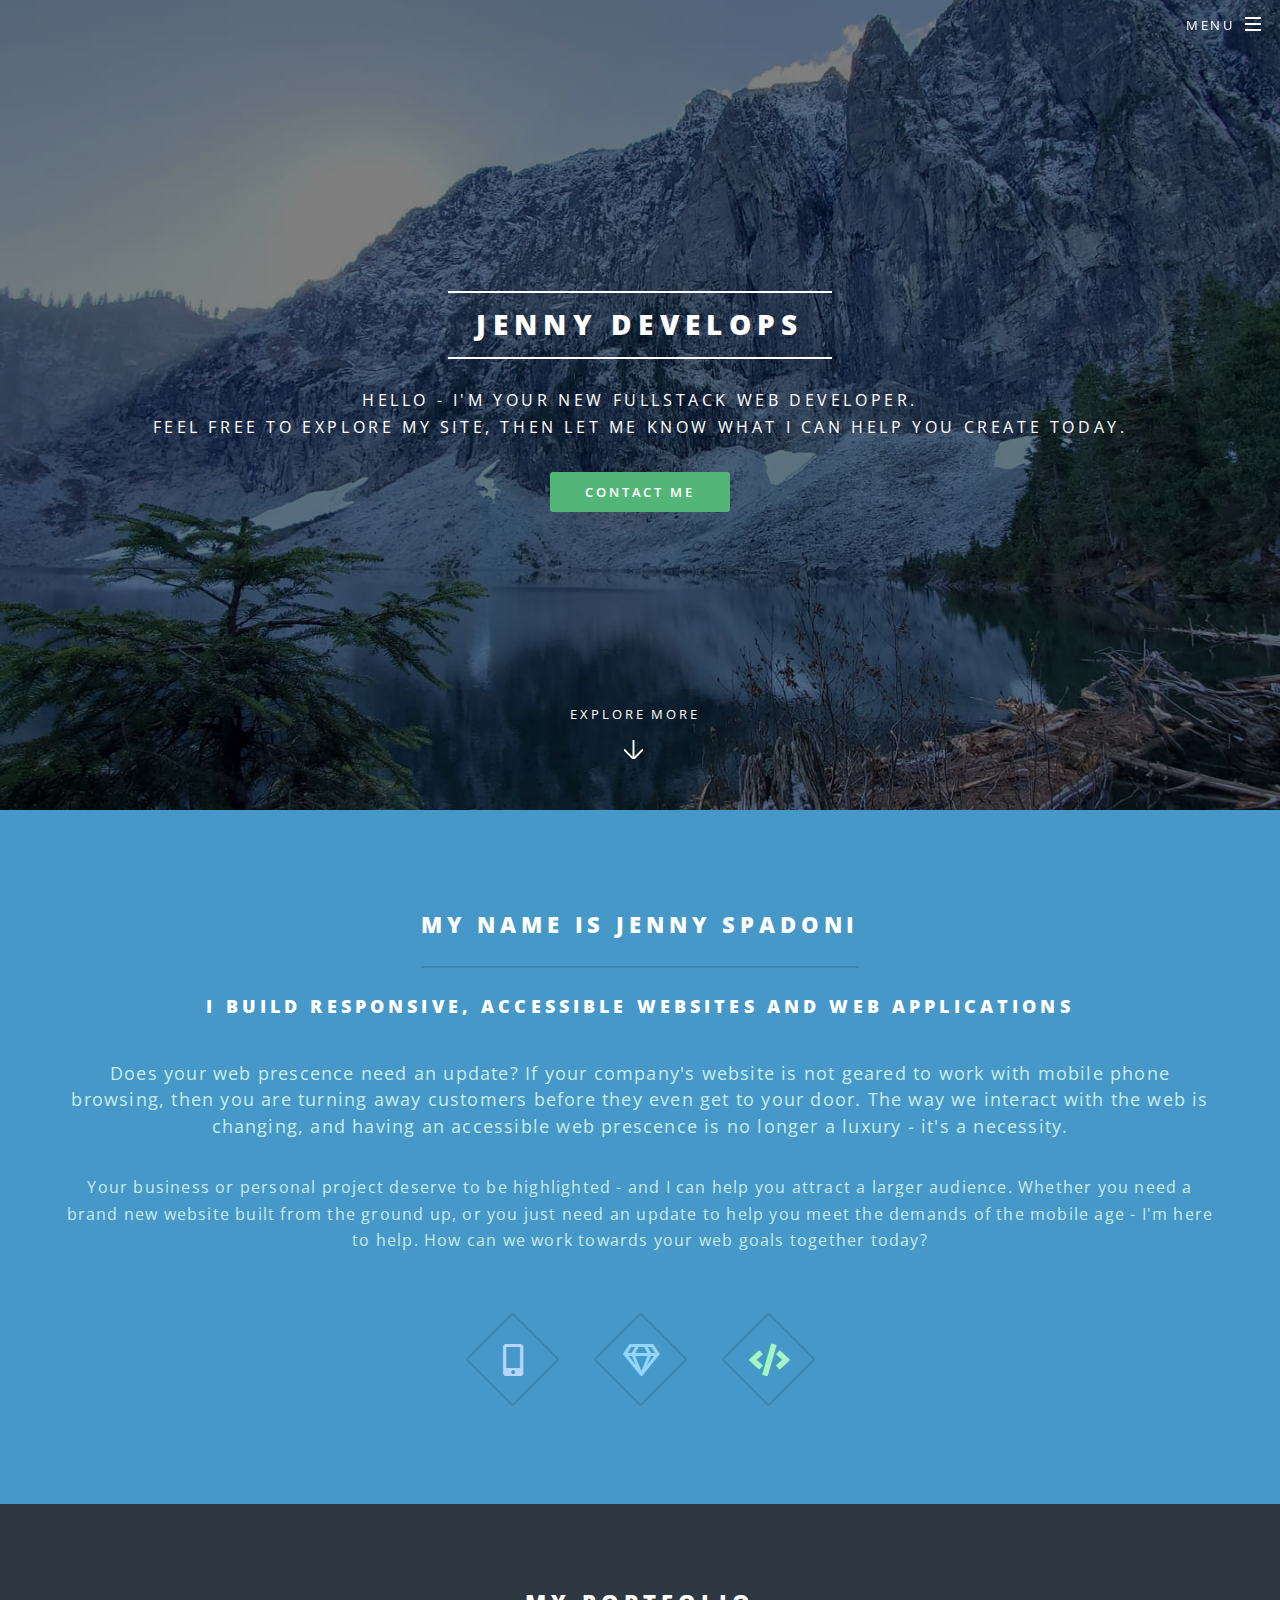
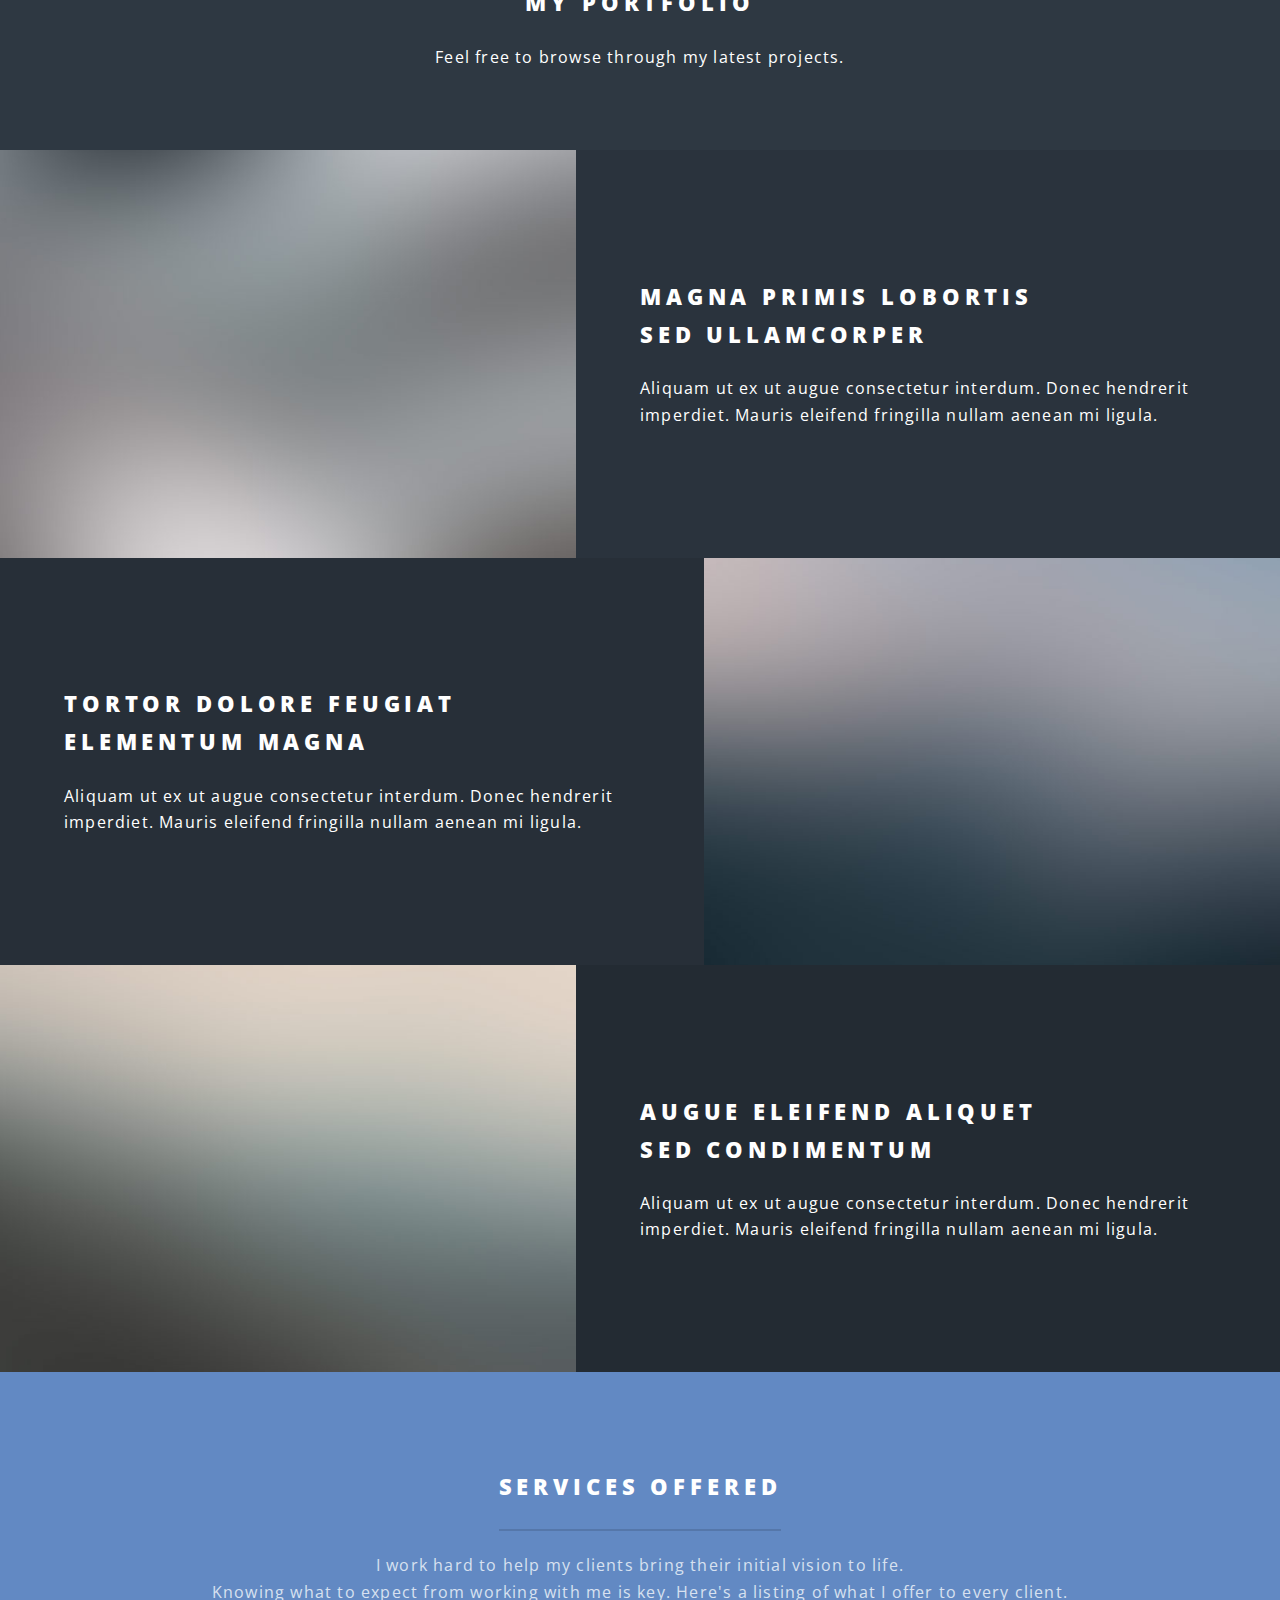
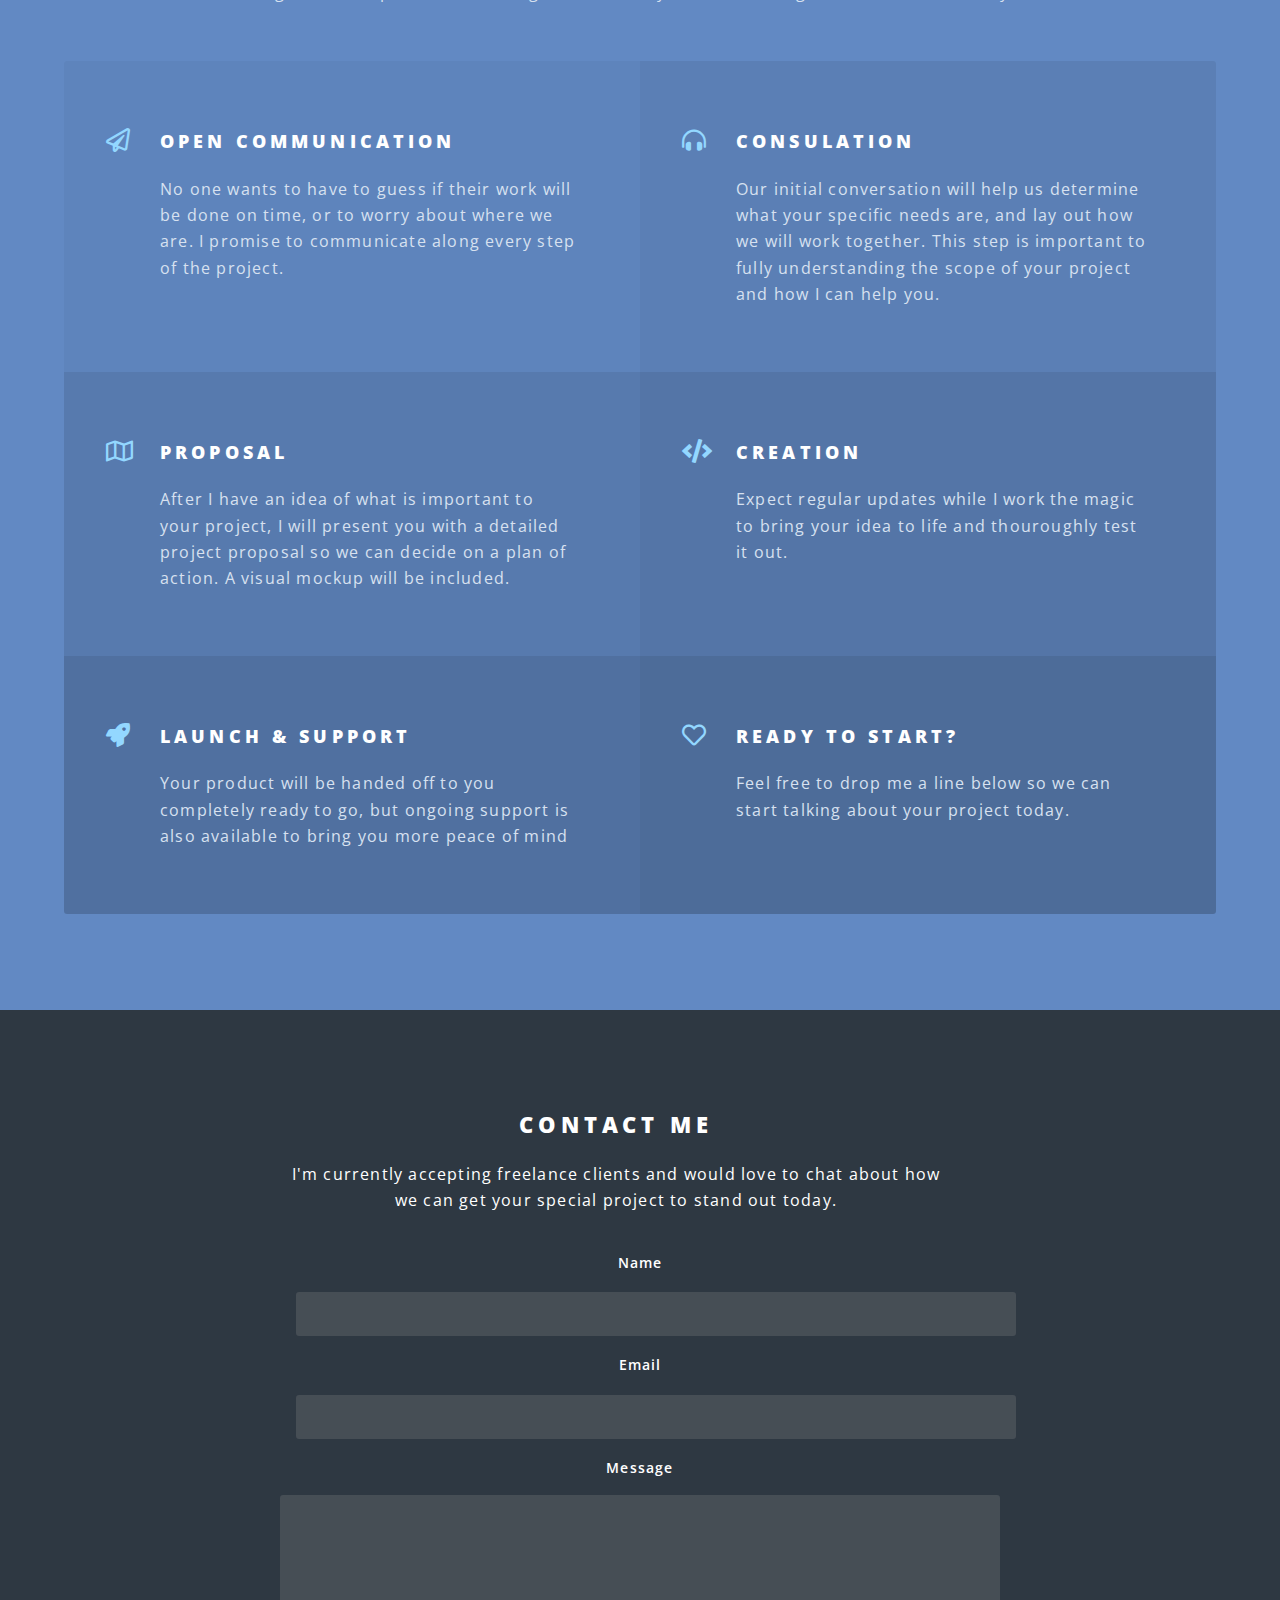
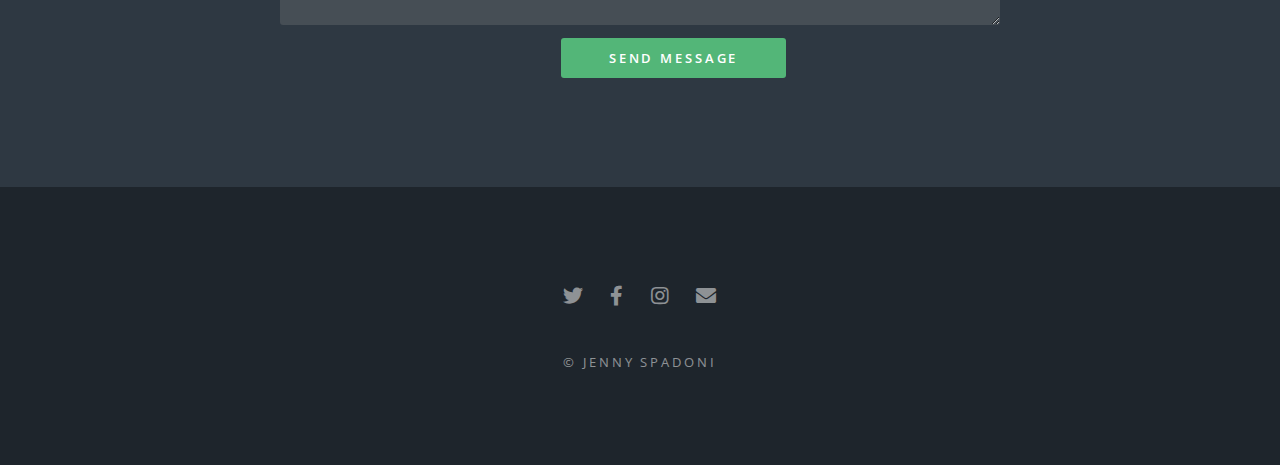
==== index.html @ 0124f5b2 "Initial commit" ====
<!DOCTYPE HTML>
<!--
	Spectral by Pixelarity
	pixelarity.com | hello@pixelarity.com
	License: pixelarity.com/license
-->
<html>
	<head>
		<title>Jenny Develops</title>
		<meta charset="utf-8" />
		<meta name="viewport" content="width=device-width, initial-scale=1, user-scalable=no" />
		<link rel="stylesheet" href="assets/css/main.css" />
		<noscript><link rel="stylesheet" href="assets/css/noscript.css" /></noscript>
	</head>
	<body class="landing is-preload">

		<!-- Page Wrapper -->
			<div id="page-wrapper">

				<!-- Header -->
					<header id="header" class="alt">
						<h1><a href="index.html">Jenny Develops</a></h1>
						<nav id="nav">
							<ul>
								<li class="special">
									<a href="#menu" class="menuToggle"><span>Menu</span></a>
									<div id="menu">
										<ul>
											<li><a href="index.html">Home</a></li>
											<li><a href="generic.html">About me</a></li>
											<!-- <li><a href="elements.html">Elements</a></li>
											<li><a href="#">Sign Up</a></li>
											<li><a href="#">Log In</a></li> -->
										</ul>
									</div>
								</li>
							</ul>
						</nav>
					</header>

				<!-- Banner -->
					<section id="banner">
						<div class="inner">
							<h2>Jenny Develops</h2>
							<p>Hello - I'm your new fullstack web developer.<br> Feel free to explore my site, then let me know what I can help you create today.</p>
							<ul class="actions special">
								<li><a href="#cta" class="button primary">Contact me</a></li>
							</ul>
						</div>
						<a href="#one" class="more scrolly">Explore more</a>
					</section>

				<!-- One -->
					<section id="one" class="wrapper style1 special">
						<div class="inner">
							<header class="major">
								<h2>My name is Jenny Spadoni</h2>
									<h3 class="noBorder">I build responsive, accessible websites and web applications</h3>
								<p>Does your web prescence need an update? If your company's website is not geared to work with mobile phone browsing, then you are turning away customers before they even get to your door. The way we interact with the web is changing, and having an accessible web prescence is no longer a luxury - it's a necessity.</p>
								<p>
									Your business or personal project deserve to be highlighted - and I can help you attract a larger audience. Whether you need a brand new website built from the ground up, or you just need an update to help you meet the demands of the mobile age - I'm here to help. How can we work towards your web goals together today?
								</p>
							</header>
							<ul class="icons major">
								<!-- <li><span class="icon fa-code major style1"><span class="label">Lorem</span></span></li> -->
								<li><span class="icon solid fa-mobile-alt major style2"><span class="label">Dolor</span></span></li>
								<li><span class="icon fa-gem major style1"><span class="label">Ipsum</span></span></li>
								<li><span class="icon solid fa-code major style3"><span class="label">Dolor</span></span></li>
							</ul>
							
						</div>
					</section>

				<!-- Two -->
					<div class="inner portfolio">
						<h2>My portfolio</h2>
						<p>Feel free to browse through my latest projects.</p>
					</div>
					<section id="two" class="wrapper alt style2">
						<section class="spotlight">
							<div class="image"><img src="images/pic01.jpg" alt="" /></div><div class="content">
								<h2>Magna primis lobortis<br />
								sed ullamcorper</h2>
								<p>Aliquam ut ex ut augue consectetur interdum. Donec hendrerit imperdiet. Mauris eleifend fringilla nullam aenean mi ligula.</p>
							</div>
						</section>
						<section class="spotlight">
							<div class="image"><img src="images/pic02.jpg" alt="" /></div><div class="content">
								<h2>Tortor dolore feugiat<br />
								elementum magna</h2>
								<p>Aliquam ut ex ut augue consectetur interdum. Donec hendrerit imperdiet. Mauris eleifend fringilla nullam aenean mi ligula.</p>
							</div>
						</section>
						<section class="spotlight">
							<div class="image"><img src="images/pic03.jpg" alt="" /></div><div class="content">
								<h2>Augue eleifend aliquet<br />
								sed condimentum</h2>
								<p>Aliquam ut ex ut augue consectetur interdum. Donec hendrerit imperdiet. Mauris eleifend fringilla nullam aenean mi ligula.</p>
							</div>
						</section>
					</section>

				<!-- Three -->
					<section id="three" class="wrapper style3 special">
						<div class="inner">
							<header class="major">
								<h2>Services Offered</h2>
								<p>I work hard to help my clients bring their initial vision to life.<br />
								Knowing what to expect from working with me is key. Here's a listing of what I offer to every client.</p>
							</header>
							<ul class="features">
								<li class="icon fa-paper-plane">
									<h3>Open Communication</h3>
									<p>No one wants to have to guess if their work will be done on time, or to worry about where we are. I promise to communicate along every step of the project. </p>
								</li>
								<li class="icon solid fa-headphones-alt">
									<h3>Consulation</h3>
									<p>Our initial conversation will help us determine what your specific needs are, and lay out how we will work together. This step is important to fully understanding the scope of your project and how I can help you.</p>
								</li>
								<li class="icon fa-map">
									<h3>Proposal</h3>
									<p>After I have an idea of what is important to your project, I will present you with a detailed project proposal so we can decide on a plan of action. A visual mockup will be included.</p>
								</li>
								<li class="icon solid fa-code">
									<h3>Creation</h3>
									<p>Expect regular updates while I work the magic to bring your idea to life and thouroughly test it out.</p>
								</li>
								<li class="icon solid fa-rocket">
									<h3>Launch & Support</h3>
									<p>Your product will be handed off to you completely ready to go, but ongoing support is also available to bring you more peace of mind</p>
								</li>
								<li class="icon fa-heart">
									<h3>Ready to start?</h3>
									<p>Feel free to drop me a line below so we can start talking about your project today.</p>
								</li>
							</ul>
						</div>
					</section>

				<!-- CTA -->
					<section id="cta" class="wrapper style4">
						<div class="inner">
							<header>
								<h2>Contact me</h2>
								<p>I'm currently accepting freelance clients and would love to chat about how we can get your special project to stand out today.</p>
							</header>
							<form method="post" action="#" id="formHelp">
								<div class="fields">
									<div class="field">
										<label for="name">Name</label>
										<input type="text" name="name" id="name" />
									</div>
									<div class="field">
										<label for="email">Email</label>
										<input type="email" name="email" id="email" />
									</div>
									<div class="field">
										<label for="message">Message</label>
										<textarea name="message" id="message" rows="4"></textarea>
									</div>
								</div>
								<ul class="actions primary">
									<li><input class="button fit primary" type="submit" value="Send Message" /></li>
								</ul>
							</form>
							<!-- <ul class="actions stacked">
								<li><a href="#" class="button fit primary">Activate</a></li>
								<li><a href="#" class="button fit">Learn More</a></li>
							</ul> -->
						</div>
					</section>

				<!-- Footer -->
					<footer id="footer">
						<ul class="icons">
							<li><a href="#" class="icon brands fa-twitter"><span class="label">Twitter</span></a></li>
							<li><a href="#" class="icon brands fa-facebook-f"><span class="label">Facebook</span></a></li>
							<li><a href="#" class="icon brands fa-instagram"><span class="label">Instagram</span></a></li>
							<!-- <li><a href="#" class="icon brands fa-dribbble"><span class="label">Dribbble</span></a></li> -->
							<li><a href="#" class="icon solid fa-envelope"><span class="label">Email</span></a></li>
						</ul>
						<ul class="copyright">
							<li>&copy; Jenny Spadoni</li>
						</ul>
					</footer>

			</div>

		<!-- Scripts -->
			<script src="assets/js/jquery.min.js"></script>
			<script src="assets/js/jquery.scrollex.min.js"></script>
			<script src="assets/js/jquery.scrolly.min.js"></script>
			<script src="assets/js/browser.min.js"></script>
			<script src="assets/js/breakpoints.min.js"></script>
			<script src="assets/js/util.js"></script>
			<script src="assets/js/main.js"></script>

	</body>
</html>
---- assets/css/main.css ----
@import url(fontawesome-all.min.css);
@import url("https://fonts.googleapis.com/css?family=Open+Sans:400,400italic,600,600italic,800,800italic");

/*
	Spectral by Pixelarity
	pixelarity.com | hello@pixelarity.com
	License: pixelarity.com/license
*/

html, body, div, span, applet, object,
iframe, h1, h2, h3, h4, h5, h6, p, blockquote,
pre, a, abbr, acronym, address, big, cite,
code, del, dfn, em, img, ins, kbd, q, s, samp,
small, strike, strong, sub, sup, tt, var, b,
u, i, center, dl, dt, dd, ol, ul, li, fieldset,
form, label, legend, table, caption, tbody,
tfoot, thead, tr, th, td, article, aside,
canvas, details, embed, figure, figcaption,
footer, header, hgroup, menu, nav, output, ruby,
section, summary, time, mark, audio, video {
	margin: 0;
	padding: 0;
	border: 0;
	font-size: 100%;
	font: inherit;
	vertical-align: baseline;}

article, aside, details, figcaption, figure,
footer, header, hgroup, menu, nav, section {
	display: block;}

body {
	line-height: 1;
}

ol, ul {
	list-style: none;
}

blockquote, q {
	quotes: none;
}

	blockquote:before, blockquote:after, q:before, q:after {
		content: '';
		content: none;
	}

table {
	border-collapse: collapse;
	border-spacing: 0;
}

body {
	-webkit-text-size-adjust: none;
}

mark {
	background-color: transparent;
	color: inherit;
}

input::-moz-focus-inner {
	border: 0;
	padding: 0;
}

input, select, textarea {
	-moz-appearance: none;
	-webkit-appearance: none;
	-ms-appearance: none;
	appearance: none;
}

/* Basic */

	@-ms-viewport {
		width: device-width;
	}

	html {
		box-sizing: border-box;
	}

	*, *:before, *:after {
		box-sizing: inherit;
	}

	body {
		background: #2e3842;
	}

		body.is-preload *, body.is-preload *:before, body.is-preload *:after {
			-moz-animation: none !important;
			-webkit-animation: none !important;
			-ms-animation: none !important;
			animation: none !important;
			-moz-transition: none !important;
			-webkit-transition: none !important;
			-ms-transition: none !important;
			transition: none !important;
		}

	body, input, select, textarea {
		color: #fff;
		font-family: "Open Sans", Helvetica, sans-serif;
		font-size: 15pt;
		font-weight: 400;
		letter-spacing: 0.075em;
		line-height: 1.65em;
	}

		@media screen and (max-width: 1680px) {

			body, input, select, textarea {
				font-size: 13pt;
			}

		}

		@media screen and (max-width: 1280px) {

			body, input, select, textarea {
				font-size: 12pt;
			}

		}

		@media screen and (max-width: 736px) {

			body, input, select, textarea {
				font-size: 11pt;
				letter-spacing: 0.0375em;
			}

		}

	a {
		-moz-transition: color 0.2s ease, border-bottom-color 0.2s ease;
		-webkit-transition: color 0.2s ease, border-bottom-color 0.2s ease;
		-ms-transition: color 0.2s ease, border-bottom-color 0.2s ease;
		transition: color 0.2s ease, border-bottom-color 0.2s ease;
		border-bottom: dotted 1px;
		color: inherit;
		text-decoration: none;
	}

		a:hover {
			border-bottom-color: transparent;
		}

	strong, b {
		color: #fff;
		font-weight: 600;
	}

	em, i {
		font-style: italic;
	}

	p {
		margin: 0 0 2em 0;
	}

	h1, h2, h3, h4, h5, h6 {
		color: #fff;
		font-weight: 800;
		letter-spacing: 0.225em;
		line-height: 1em;
		margin: 0 0 1em 0;
		text-transform: uppercase;
	}

		h1 a, h2 a, h3 a, h4 a, h5 a, h6 a {
			color: inherit;
			text-decoration: none;
		}

	h2 {
		font-size: 1.35em;
		line-height: 1.75em;
	}


		@media screen and (max-width: 736px) {

			h2 {
				font-size: 1.1em;
				line-height: 1.65em;
			}

		}

	h3 {
		font-size: 1.15em;
		line-height: 1.75em;
	}

		@media screen and (max-width: 736px) {

			h3 {
				font-size: 1em;
				line-height: 1.65em;
			}

		}

	h4 {
		font-size: 1em;
		line-height: 1.5em;
	}

	h5 {
		font-size: 0.8em;
		line-height: 1.5em;
	}

	h6 {
		font-size: 0.7em;
		line-height: 1.5em;
	}

	sub {
		font-size: 0.8em;
		position: relative;
		top: 0.5em;
	}

	sup {
		font-size: 0.8em;
		position: relative;
		top: -0.5em;
	}

	hr {
		border: 0;
		border-bottom: solid 2px #fff;
		margin: 3em 0;
	}

		hr.major {
			margin: 4.5em 0;
		}

	blockquote {
		border-left: solid 4px #fff;
		font-style: italic;
		margin: 0 0 2em 0;
		padding: 0.5em 0 0.5em 2em;
	}

	code {
		background: rgba(144, 144, 144, 0.25);
		border-radius: 3px;
		font-family: "Courier New", monospace;
		font-size: 0.9em;
		letter-spacing: 0;
		margin: 0 0.25em;
		padding: 0.25em 0.65em;
	}

	pre {
		-webkit-overflow-scrolling: touch;
		font-family: "Courier New", monospace;
		font-size: 0.9em;
		margin: 0 0 2em 0;
	}

		pre code {
			display: block;
			line-height: 1.75em;
			padding: 1em 1.5em;
			overflow-x: auto;
		}

	.align-left {
		text-align: left;
	}

	.align-center {
		text-align: center;
	}

	.align-right {
		text-align: right;
	}

/* Row */

	.row {
		display: flex;
		flex-wrap: wrap;
		box-sizing: border-box;
		align-items: stretch;
	}

		.row > * {
			box-sizing: border-box;
		}

		.row.gtr-uniform > * > :last-child {
			margin-bottom: 0;
		}

		.row.aln-left {
			justify-content: flex-start;
		}

		.row.aln-center {
			justify-content: center;
		}

		.row.aln-right {
			justify-content: flex-end;
		}

		.row.aln-top {
			align-items: flex-start;
		}

		.row.aln-middle {
			align-items: center;
		}

		.row.aln-bottom {
			align-items: flex-end;
		}

		.row > .imp {
			order: -1;
		}

		.row > .col-1 {
			width: 8.33333%;
		}

		.row > .off-1 {
			margin-left: 8.33333%;
		}

		.row > .col-2 {
			width: 16.66667%;
		}

		.row > .off-2 {
			margin-left: 16.66667%;
		}

		.row > .col-3 {
			width: 25%;
		}

		.row > .off-3 {
			margin-left: 25%;
		}

		.row > .col-4 {
			width: 33.33333%;
		}

		.row > .off-4 {
			margin-left: 33.33333%;
		}

		.row > .col-5 {
			width: 41.66667%;
		}

		.row > .off-5 {
			margin-left: 41.66667%;
		}

		.row > .col-6 {
			width: 50%;
		}

		.row > .off-6 {
			margin-left: 50%;
		}

		.row > .col-7 {
			width: 58.33333%;
		}

		.row > .off-7 {
			margin-left: 58.33333%;
		}

		.row > .col-8 {
			width: 66.66667%;
		}

		.row > .off-8 {
			margin-left: 66.66667%;
		}

		.row > .col-9 {
			width: 75%;
		}

		.row > .off-9 {
			margin-left: 75%;
		}

		.row > .col-10 {
			width: 83.33333%;
		}

		.row > .off-10 {
			margin-left: 83.33333%;
		}

		.row > .col-11 {
			width: 91.66667%;
		}

		.row > .off-11 {
			margin-left: 91.66667%;
		}

		.row > .col-12 {
			width: 100%;
		}

		.row > .off-12 {
			margin-left: 100%;
		}

		.row.gtr-0 {
			margin-top: 0;
			margin-left: 0em;
		}

			.row.gtr-0 > * {
				padding: 0 0 0 0em;
			}

			.row.gtr-0.gtr-uniform {
				margin-top: 0em;
			}

				.row.gtr-0.gtr-uniform > * {
					padding-top: 0em;
				}

		.row.gtr-25 {
			margin-top: 0;
			margin-left: -0.375em;
		}

			.row.gtr-25 > * {
				padding: 0 0 0 0.375em;
			}

			.row.gtr-25.gtr-uniform {
				margin-top: -0.375em;
			}

				.row.gtr-25.gtr-uniform > * {
					padding-top: 0.375em;
				}

		.row.gtr-50 {
			margin-top: 0;
			margin-left: -0.75em;
		}

			.row.gtr-50 > * {
				padding: 0 0 0 0.75em;
			}

			.row.gtr-50.gtr-uniform {
				margin-top: -0.75em;
			}

				.row.gtr-50.gtr-uniform > * {
					padding-top: 0.75em;
				}

		.row {
			margin-top: 0;
			margin-left: -1.5em;
		}

			.row > * {
				padding: 0 0 0 1.5em;
			}

			.row.gtr-uniform {
				margin-top: -1.5em;
			}

				.row.gtr-uniform > * {
					padding-top: 1.5em;
				}

		.row.gtr-150 {
			margin-top: 0;
			margin-left: -2.25em;
		}

			.row.gtr-150 > * {
				padding: 0 0 0 2.25em;
			}

			.row.gtr-150.gtr-uniform {
				margin-top: -2.25em;
			}

				.row.gtr-150.gtr-uniform > * {
					padding-top: 2.25em;
				}

		.row.gtr-200 {
			margin-top: 0;
			margin-left: -3em;
		}

			.row.gtr-200 > * {
				padding: 0 0 0 3em;
			}

			.row.gtr-200.gtr-uniform {
				margin-top: -3em;
			}

				.row.gtr-200.gtr-uniform > * {
					padding-top: 3em;
				}

		@media screen and (max-width: 1680px) {

			.row {
				display: flex;
				flex-wrap: wrap;
				box-sizing: border-box;
				align-items: stretch;
			}

				.row > * {
					box-sizing: border-box;
				}

				.row.gtr-uniform > * > :last-child {
					margin-bottom: 0;
				}

				.row.aln-left {
					justify-content: flex-start;
				}

				.row.aln-center {
					justify-content: center;
				}

				.row.aln-right {
					justify-content: flex-end;
				}

				.row.aln-top {
					align-items: flex-start;
				}

				.row.aln-middle {
					align-items: center;
				}

				.row.aln-bottom {
					align-items: flex-end;
				}

				.row > .imp-xlarge {
					order: -1;
				}

				.row > .col-1-xlarge {
					width: 8.33333%;
				}

				.row > .off-1-xlarge {
					margin-left: 8.33333%;
				}

				.row > .col-2-xlarge {
					width: 16.66667%;
				}

				.row > .off-2-xlarge {
					margin-left: 16.66667%;
				}

				.row > .col-3-xlarge {
					width: 25%;
				}

				.row > .off-3-xlarge {
					margin-left: 25%;
				}

				.row > .col-4-xlarge {
					width: 33.33333%;
				}

				.row > .off-4-xlarge {
					margin-left: 33.33333%;
				}

				.row > .col-5-xlarge {
					width: 41.66667%;
				}

				.row > .off-5-xlarge {
					margin-left: 41.66667%;
				}

				.row > .col-6-xlarge {
					width: 50%;
				}

				.row > .off-6-xlarge {
					margin-left: 50%;
				}

				.row > .col-7-xlarge {
					width: 58.33333%;
				}

				.row > .off-7-xlarge {
					margin-left: 58.33333%;
				}

				.row > .col-8-xlarge {
					width: 66.66667%;
				}

				.row > .off-8-xlarge {
					margin-left: 66.66667%;
				}

				.row > .col-9-xlarge {
					width: 75%;
				}

				.row > .off-9-xlarge {
					margin-left: 75%;
				}

				.row > .col-10-xlarge {
					width: 83.33333%;
				}

				.row > .off-10-xlarge {
					margin-left: 83.33333%;
				}

				.row > .col-11-xlarge {
					width: 91.66667%;
				}

				.row > .off-11-xlarge {
					margin-left: 91.66667%;
				}

				.row > .col-12-xlarge {
					width: 100%;
				}

				.row > .off-12-xlarge {
					margin-left: 100%;
				}

				.row.gtr-0 {
					margin-top: 0;
					margin-left: 0em;
				}

					.row.gtr-0 > * {
						padding: 0 0 0 0em;
					}

					.row.gtr-0.gtr-uniform {
						margin-top: 0em;
					}

						.row.gtr-0.gtr-uniform > * {
							padding-top: 0em;
						}

				.row.gtr-25 {
					margin-top: 0;
					margin-left: -0.375em;
				}

					.row.gtr-25 > * {
						padding: 0 0 0 0.375em;
					}

					.row.gtr-25.gtr-uniform {
						margin-top: -0.375em;
					}

						.row.gtr-25.gtr-uniform > * {
							padding-top: 0.375em;
						}

				.row.gtr-50 {
					margin-top: 0;
					margin-left: -0.75em;
				}

					.row.gtr-50 > * {
						padding: 0 0 0 0.75em;
					}

					.row.gtr-50.gtr-uniform {
						margin-top: -0.75em;
					}

						.row.gtr-50.gtr-uniform > * {
							padding-top: 0.75em;
						}

				.row {
					margin-top: 0;
					margin-left: -1.5em;
				}

					.row > * {
						padding: 0 0 0 1.5em;
					}

					.row.gtr-uniform {
						margin-top: -1.5em;
					}

						.row.gtr-uniform > * {
							padding-top: 1.5em;
						}

				.row.gtr-150 {
					margin-top: 0;
					margin-left: -2.25em;
				}

					.row.gtr-150 > * {
						padding: 0 0 0 2.25em;
					}

					.row.gtr-150.gtr-uniform {
						margin-top: -2.25em;
					}

						.row.gtr-150.gtr-uniform > * {
							padding-top: 2.25em;
						}

				.row.gtr-200 {
					margin-top: 0;
					margin-left: -3em;
				}

					.row.gtr-200 > * {
						padding: 0 0 0 3em;
					}

					.row.gtr-200.gtr-uniform {
						margin-top: -3em;
					}

						.row.gtr-200.gtr-uniform > * {
							padding-top: 3em;
						}

		}

		@media screen and (max-width: 1280px) {

			.row {
				display: flex;
				flex-wrap: wrap;
				box-sizing: border-box;
				align-items: stretch;
			}

				.row > * {
					box-sizing: border-box;
				}

				.row.gtr-uniform > * > :last-child {
					margin-bottom: 0;
				}

				.row.aln-left {
					justify-content: flex-start;
				}

				.row.aln-center {
					justify-content: center;
				}

				.row.aln-right {
					justify-content: flex-end;
				}

				.row.aln-top {
					align-items: flex-start;
				}

				.row.aln-middle {
					align-items: center;
				}

				.row.aln-bottom {
					align-items: flex-end;
				}

				.row > .imp-large {
					order: -1;
				}

				.row > .col-1-large {
					width: 8.33333%;
				}

				.row > .off-1-large {
					margin-left: 8.33333%;
				}

				.row > .col-2-large {
					width: 16.66667%;
				}

				.row > .off-2-large {
					margin-left: 16.66667%;
				}

				.row > .col-3-large {
					width: 25%;
				}

				.row > .off-3-large {
					margin-left: 25%;
				}

				.row > .col-4-large {
					width: 33.33333%;
				}

				.row > .off-4-large {
					margin-left: 33.33333%;
				}

				.row > .col-5-large {
					width: 41.66667%;
				}

				.row > .off-5-large {
					margin-left: 41.66667%;
				}

				.row > .col-6-large {
					width: 50%;
				}

				.row > .off-6-large {
					margin-left: 50%;
				}

				.row > .col-7-large {
					width: 58.33333%;
				}

				.row > .off-7-large {
					margin-left: 58.33333%;
				}

				.row > .col-8-large {
					width: 66.66667%;
				}

				.row > .off-8-large {
					margin-left: 66.66667%;
				}

				.row > .col-9-large {
					width: 75%;
				}

				.row > .off-9-large {
					margin-left: 75%;
				}

				.row > .col-10-large {
					width: 83.33333%;
				}

				.row > .off-10-large {
					margin-left: 83.33333%;
				}

				.row > .col-11-large {
					width: 91.66667%;
				}

				.row > .off-11-large {
					margin-left: 91.66667%;
				}

				.row > .col-12-large {
					width: 100%;
				}

				.row > .off-12-large {
					margin-left: 100%;
				}

				.row.gtr-0 {
					margin-top: 0;
					margin-left: 0em;
				}

					.row.gtr-0 > * {
						padding: 0 0 0 0em;
					}

					.row.gtr-0.gtr-uniform {
						margin-top: 0em;
					}

						.row.gtr-0.gtr-uniform > * {
							padding-top: 0em;
						}

				.row.gtr-25 {
					margin-top: 0;
					margin-left: -0.375em;
				}

					.row.gtr-25 > * {
						padding: 0 0 0 0.375em;
					}

					.row.gtr-25.gtr-uniform {
						margin-top: -0.375em;
					}

						.row.gtr-25.gtr-uniform > * {
							padding-top: 0.375em;
						}

				.row.gtr-50 {
					margin-top: 0;
					margin-left: -0.75em;
				}

					.row.gtr-50 > * {
						padding: 0 0 0 0.75em;
					}

					.row.gtr-50.gtr-uniform {
						margin-top: -0.75em;
					}

						.row.gtr-50.gtr-uniform > * {
							padding-top: 0.75em;
						}

				.row {
					margin-top: 0;
					margin-left: -1.5em;
				}

					.row > * {
						padding: 0 0 0 1.5em;
					}

					.row.gtr-uniform {
						margin-top: -1.5em;
					}

						.row.gtr-uniform > * {
							padding-top: 1.5em;
						}

				.row.gtr-150 {
					margin-top: 0;
					margin-left: -2.25em;
				}

					.row.gtr-150 > * {
						padding: 0 0 0 2.25em;
					}

					.row.gtr-150.gtr-uniform {
						margin-top: -2.25em;
					}

						.row.gtr-150.gtr-uniform > * {
							padding-top: 2.25em;
						}

				.row.gtr-200 {
					margin-top: 0;
					margin-left: -3em;
				}

					.row.gtr-200 > * {
						padding: 0 0 0 3em;
					}

					.row.gtr-200.gtr-uniform {
						margin-top: -3em;
					}

						.row.gtr-200.gtr-uniform > * {
							padding-top: 3em;
						}

		}

		@media screen and (max-width: 980px) {

			.row {
				display: flex;
				flex-wrap: wrap;
				box-sizing: border-box;
				align-items: stretch;
			}

				.row > * {
					box-sizing: border-box;
				}

				.row.gtr-uniform > * > :last-child {
					margin-bottom: 0;
				}

				.row.aln-left {
					justify-content: flex-start;
				}

				.row.aln-center {
					justify-content: center;
				}

				.row.aln-right {
					justify-content: flex-end;
				}

				.row.aln-top {
					align-items: flex-start;
				}

				.row.aln-middle {
					align-items: center;
				}

				.row.aln-bottom {
					align-items: flex-end;
				}

				.row > .imp-medium {
					order: -1;
				}

				.row > .col-1-medium {
					width: 8.33333%;
				}

				.row > .off-1-medium {
					margin-left: 8.33333%;
				}

				.row > .col-2-medium {
					width: 16.66667%;
				}

				.row > .off-2-medium {
					margin-left: 16.66667%;
				}

				.row > .col-3-medium {
					width: 25%;
				}

				.row > .off-3-medium {
					margin-left: 25%;
				}

				.row > .col-4-medium {
					width: 33.33333%;
				}

				.row > .off-4-medium {
					margin-left: 33.33333%;
				}

				.row > .col-5-medium {
					width: 41.66667%;
				}

				.row > .off-5-medium {
					margin-left: 41.66667%;
				}

				.row > .col-6-medium {
					width: 50%;
				}

				.row > .off-6-medium {
					margin-left: 50%;
				}

				.row > .col-7-medium {
					width: 58.33333%;
				}

				.row > .off-7-medium {
					margin-left: 58.33333%;
				}

				.row > .col-8-medium {
					width: 66.66667%;
				}

				.row > .off-8-medium {
					margin-left: 66.66667%;
				}

				.row > .col-9-medium {
					width: 75%;
				}

				.row > .off-9-medium {
					margin-left: 75%;
				}

				.row > .col-10-medium {
					width: 83.33333%;
				}

				.row > .off-10-medium {
					margin-left: 83.33333%;
				}

				.row > .col-11-medium {
					width: 91.66667%;
				}

				.row > .off-11-medium {
					margin-left: 91.66667%;
				}

				.row > .col-12-medium {
					width: 100%;
				}

				.row > .off-12-medium {
					margin-left: 100%;
				}

				.row.gtr-0 {
					margin-top: 0;
					margin-left: 0em;
				}

					.row.gtr-0 > * {
						padding: 0 0 0 0em;
					}

					.row.gtr-0.gtr-uniform {
						margin-top: 0em;
					}

						.row.gtr-0.gtr-uniform > * {
							padding-top: 0em;
						}

				.row.gtr-25 {
					margin-top: 0;
					margin-left: -0.375em;
				}

					.row.gtr-25 > * {
						padding: 0 0 0 0.375em;
					}

					.row.gtr-25.gtr-uniform {
						margin-top: -0.375em;
					}

						.row.gtr-25.gtr-uniform > * {
							padding-top: 0.375em;
						}

				.row.gtr-50 {
					margin-top: 0;
					margin-left: -0.75em;
				}

					.row.gtr-50 > * {
						padding: 0 0 0 0.75em;
					}

					.row.gtr-50.gtr-uniform {
						margin-top: -0.75em;
					}

						.row.gtr-50.gtr-uniform > * {
							padding-top: 0.75em;
						}

				.row {
					margin-top: 0;
					margin-left: -1.5em;
				}

					.row > * {
						padding: 0 0 0 1.5em;
					}

					.row.gtr-uniform {
						margin-top: -1.5em;
					}

						.row.gtr-uniform > * {
							padding-top: 1.5em;
						}

				.row.gtr-150 {
					margin-top: 0;
					margin-left: -2.25em;
				}

					.row.gtr-150 > * {
						padding: 0 0 0 2.25em;
					}

					.row.gtr-150.gtr-uniform {
						margin-top: -2.25em;
					}

						.row.gtr-150.gtr-uniform > * {
							padding-top: 2.25em;
						}

				.row.gtr-200 {
					margin-top: 0;
					margin-left: -3em;
				}

					.row.gtr-200 > * {
						padding: 0 0 0 3em;
					}

					.row.gtr-200.gtr-uniform {
						margin-top: -3em;
					}

						.row.gtr-200.gtr-uniform > * {
							padding-top: 3em;
						}

		}

		@media screen and (max-width: 736px) {

			.row {
				display: flex;
				flex-wrap: wrap;
				box-sizing: border-box;
				align-items: stretch;
			}

				.row > * {
					box-sizing: border-box;
				}

				.row.gtr-uniform > * > :last-child {
					margin-bottom: 0;
				}

				.row.aln-left {
					justify-content: flex-start;
				}

				.row.aln-center {
					justify-content: center;
				}

				.row.aln-right {
					justify-content: flex-end;
				}

				.row.aln-top {
					align-items: flex-start;
				}

				.row.aln-middle {
					align-items: center;
				}

				.row.aln-bottom {
					align-items: flex-end;
				}

				.row > .imp-small {
					order: -1;
				}

				.row > .col-1-small {
					width: 8.33333%;
				}

				.row > .off-1-small {
					margin-left: 8.33333%;
				}

				.row > .col-2-small {
					width: 16.66667%;
				}

				.row > .off-2-small {
					margin-left: 16.66667%;
				}

				.row > .col-3-small {
					width: 25%;
				}

				.row > .off-3-small {
					margin-left: 25%;
				}

				.row > .col-4-small {
					width: 33.33333%;
				}

				.row > .off-4-small {
					margin-left: 33.33333%;
				}

				.row > .col-5-small {
					width: 41.66667%;
				}

				.row > .off-5-small {
					margin-left: 41.66667%;
				}

				.row > .col-6-small {
					width: 50%;
				}

				.row > .off-6-small {
					margin-left: 50%;
				}

				.row > .col-7-small {
					width: 58.33333%;
				}

				.row > .off-7-small {
					margin-left: 58.33333%;
				}

				.row > .col-8-small {
					width: 66.66667%;
				}

				.row > .off-8-small {
					margin-left: 66.66667%;
				}

				.row > .col-9-small {
					width: 75%;
				}

				.row > .off-9-small {
					margin-left: 75%;
				}

				.row > .col-10-small {
					width: 83.33333%;
				}

				.row > .off-10-small {
					margin-left: 83.33333%;
				}

				.row > .col-11-small {
					width: 91.66667%;
				}

				.row > .off-11-small {
					margin-left: 91.66667%;
				}

				.row > .col-12-small {
					width: 100%;
				}

				.row > .off-12-small {
					margin-left: 100%;
				}

				.row.gtr-0 {
					margin-top: 0;
					margin-left: 0em;
				}

					.row.gtr-0 > * {
						padding: 0 0 0 0em;
					}

					.row.gtr-0.gtr-uniform {
						margin-top: 0em;
					}

						.row.gtr-0.gtr-uniform > * {
							padding-top: 0em;
						}

				.row.gtr-25 {
					margin-top: 0;
					margin-left: -0.375em;
				}

					.row.gtr-25 > * {
						padding: 0 0 0 0.375em;
					}

					.row.gtr-25.gtr-uniform {
						margin-top: -0.375em;
					}

						.row.gtr-25.gtr-uniform > * {
							padding-top: 0.375em;
						}

				.row.gtr-50 {
					margin-top: 0;
					margin-left: -0.75em;
				}

					.row.gtr-50 > * {
						padding: 0 0 0 0.75em;
					}

					.row.gtr-50.gtr-uniform {
						margin-top: -0.75em;
					}

						.row.gtr-50.gtr-uniform > * {
							padding-top: 0.75em;
						}

				.row {
					margin-top: 0;
					margin-left: -1.5em;
				}

					.row > * {
						padding: 0 0 0 1.5em;
					}

					.row.gtr-uniform {
						margin-top: -1.5em;
					}

						.row.gtr-uniform > * {
							padding-top: 1.5em;
						}

				.row.gtr-150 {
					margin-top: 0;
					margin-left: -2.25em;
				}

					.row.gtr-150 > * {
						padding: 0 0 0 2.25em;
					}

					.row.gtr-150.gtr-uniform {
						margin-top: -2.25em;
					}

						.row.gtr-150.gtr-uniform > * {
							padding-top: 2.25em;
						}

				.row.gtr-200 {
					margin-top: 0;
					margin-left: -3em;
				}

					.row.gtr-200 > * {
						padding: 0 0 0 3em;
					}

					.row.gtr-200.gtr-uniform {
						margin-top: -3em;
					}

						.row.gtr-200.gtr-uniform > * {
							padding-top: 3em;
						}

		}

		@media screen and (max-width: 480px) {

			.row {
				display: flex;
				flex-wrap: wrap;
				box-sizing: border-box;
				align-items: stretch;
			}

				.row > * {
					box-sizing: border-box;
				}

				.row.gtr-uniform > * > :last-child {
					margin-bottom: 0;
				}

				.row.aln-left {
					justify-content: flex-start;
				}

				.row.aln-center {
					justify-content: center;
				}

				.row.aln-right {
					justify-content: flex-end;
				}

				.row.aln-top {
					align-items: flex-start;
				}

				.row.aln-middle {
					align-items: center;
				}

				.row.aln-bottom {
					align-items: flex-end;
				}

				.row > .imp-xsmall {
					order: -1;
				}

				.row > .col-1-xsmall {
					width: 8.33333%;
				}

				.row > .off-1-xsmall {
					margin-left: 8.33333%;
				}

				.row > .col-2-xsmall {
					width: 16.66667%;
				}

				.row > .off-2-xsmall {
					margin-left: 16.66667%;
				}

				.row > .col-3-xsmall {
					width: 25%;
				}

				.row > .off-3-xsmall {
					margin-left: 25%;
				}

				.row > .col-4-xsmall {
					width: 33.33333%;
				}

				.row > .off-4-xsmall {
					margin-left: 33.33333%;
				}

				.row > .col-5-xsmall {
					width: 41.66667%;
				}

				.row > .off-5-xsmall {
					margin-left: 41.66667%;
				}

				.row > .col-6-xsmall {
					width: 50%;
				}

				.row > .off-6-xsmall {
					margin-left: 50%;
				}

				.row > .col-7-xsmall {
					width: 58.33333%;
				}

				.row > .off-7-xsmall {
					margin-left: 58.33333%;
				}

				.row > .col-8-xsmall {
					width: 66.66667%;
				}

				.row > .off-8-xsmall {
					margin-left: 66.66667%;
				}

				.row > .col-9-xsmall {
					width: 75%;
				}

				.row > .off-9-xsmall {
					margin-left: 75%;
				}

				.row > .col-10-xsmall {
					width: 83.33333%;
				}

				.row > .off-10-xsmall {
					margin-left: 83.33333%;
				}

				.row > .col-11-xsmall {
					width: 91.66667%;
				}

				.row > .off-11-xsmall {
					margin-left: 91.66667%;
				}

				.row > .col-12-xsmall {
					width: 100%;
				}

				.row > .off-12-xsmall {
					margin-left: 100%;
				}

				.row.gtr-0 {
					margin-top: 0;
					margin-left: 0em;
				}

					.row.gtr-0 > * {
						padding: 0 0 0 0em;
					}

					.row.gtr-0.gtr-uniform {
						margin-top: 0em;
					}

						.row.gtr-0.gtr-uniform > * {
							padding-top: 0em;
						}

				.row.gtr-25 {
					margin-top: 0;
					margin-left: -0.375em;
				}

					.row.gtr-25 > * {
						padding: 0 0 0 0.375em;
					}

					.row.gtr-25.gtr-uniform {
						margin-top: -0.375em;
					}

						.row.gtr-25.gtr-uniform > * {
							padding-top: 0.375em;
						}

				.row.gtr-50 {
					margin-top: 0;
					margin-left: -0.75em;
				}

					.row.gtr-50 > * {
						padding: 0 0 0 0.75em;
					}

					.row.gtr-50.gtr-uniform {
						margin-top: -0.75em;
					}

						.row.gtr-50.gtr-uniform > * {
							padding-top: 0.75em;
						}

				.row {
					margin-top: 0;
					margin-left: -1.5em;
				}

					.row > * {
						padding: 0 0 0 1.5em;
					}

					.row.gtr-uniform {
						margin-top: -1.5em;
					}

						.row.gtr-uniform > * {
							padding-top: 1.5em;
						}

				.row.gtr-150 {
					margin-top: 0;
					margin-left: -2.25em;
				}

					.row.gtr-150 > * {
						padding: 0 0 0 2.25em;
					}

					.row.gtr-150.gtr-uniform {
						margin-top: -2.25em;
					}

						.row.gtr-150.gtr-uniform > * {
							padding-top: 2.25em;
						}

				.row.gtr-200 {
					margin-top: 0;
					margin-left: -3em;
				}

					.row.gtr-200 > * {
						padding: 0 0 0 3em;
					}

					.row.gtr-200.gtr-uniform {
						margin-top: -3em;
					}

						.row.gtr-200.gtr-uniform > * {
							padding-top: 3em;
						}

		}

/* Section/Article */

	section.special, article.special {
		text-align: center;
	}

	header p {
		color: rgba(255, 255, 255, 0.5);
		position: relative;
		top: -0.25em;
	}

	header h3 + p {
		font-size: 1.1em;
	}

	header h4 + p,
	header h5 + p,
	header h6 + p {
		font-size: 0.9em;
	}

	header.major {
		margin: 0 0 3.5em 0;
	}

		header.major h2, header.major h3, header.major h4, header.major h5, header.major h6 {
			border-bottom: solid 2px #fff;
			display: inline-block;
			padding-bottom: 1em;
			position: relative;
		}

		header.major h3.noBorder{
			border: none
		}

			header.major h2:after, header.major h3:after, header.major h4:after, header.major h5:after, header.major h6:after {
				content: '';
				display: block;
				height: 1px;
			}

		header.major p {
			color: #fff;
			top: 0;
		}

		@media screen and (max-width: 736px) {

			header.major {
				margin: 0 0 2em 0;
			}

		}

	@media screen and (max-width: 980px) {

		header br {
			display: none;
		}

	}

/* Form */

	form {
		margin: 0 0 2em 0;
	}

	label {
		color: #fff;
		display: block;
		font-size: 0.9em;
		font-weight: 600;
		margin: 0 0 1em 0;
	}

	input[type="text"],
	input[type="password"],
	input[type="email"],
	select,
	textarea {
		-moz-appearance: none;
		-webkit-appearance: none;
		-ms-appearance: none;
		appearance: none;
		background-color: rgba(144, 144, 144, 0.25);
		border-radius: 3px;
		border: none;
		color: inherit;
		display: block;
		outline: 0;
		padding: 0 1em;
		text-decoration: none;
		width: 100%;
	}

		input[type="text"]:invalid,
		input[type="password"]:invalid,
		input[type="email"]:invalid,
		select:invalid,
		textarea:invalid {
			box-shadow: none;
		}

		input[type="text"]:focus,
		input[type="password"]:focus,
		input[type="email"]:focus,
		select:focus,
		textarea:focus {
			box-shadow: 0 0 0 2px #4598c8;
		}

	select {
		background-size: 1.25em;
		background-repeat: no-repeat;
		background-position: calc(100% - 1em) center;
		height: 2.75em;
		padding-right: 2.75em;
		text-overflow: ellipsis;
	}

		select:focus::-ms-value {
			background-color: transparent;
		}

		select::-ms-expand {
			display: none;
		}

	input[type="text"],
	input[type="password"],
	input[type="email"],
	select {
		height: 2.75em;
	}

	textarea {
		padding: 0.75em 1em;
	}

	input[type="checkbox"],
	input[type="radio"] {
		-moz-appearance: none;
		-webkit-appearance: none;
		-ms-appearance: none;
		appearance: none;
		display: block;
		float: left;
		margin-right: -2em;
		opacity: 0;
		width: 1em;
		z-index: -1;
	}

		input[type="checkbox"] + label,
		input[type="radio"] + label {
			text-decoration: none;
			color: #fff;
			cursor: pointer;
			display: inline-block;
			font-size: 1em;
			font-weight: 400;
			padding-left: 2.4em;
			padding-right: 0.75em;
			position: relative;
		}

			input[type="checkbox"] + label:before,
			input[type="radio"] + label:before {
				-moz-osx-font-smoothing: grayscale;
				-webkit-font-smoothing: antialiased;
				display: inline-block;
				font-style: normal;
				font-variant: normal;
				text-rendering: auto;
				line-height: 1;
				text-transform: none !important;
				font-family: 'Font Awesome 5 Free';
				font-weight: 900;
			}

			input[type="checkbox"] + label:before,
			input[type="radio"] + label:before {
				background: rgba(144, 144, 144, 0.25);
				border-radius: 3px;
				content: '';
				display: inline-block;
				font-size: 0.8em;
				height: 2.0625em;
				left: 0;
				line-height: 2.0625em;
				position: absolute;
				text-align: center;
				top: 0;
				width: 2.0625em;
			}

		input[type="checkbox"]:checked + label:before,
		input[type="radio"]:checked + label:before {
			background: #2e3842;
			color: #fff;
			content: '\f00c';
		}

		input[type="checkbox"]:focus + label:before,
		input[type="radio"]:focus + label:before {
			box-shadow: 0 0 0 2px #4598c8;
		}

	input[type="checkbox"] + label:before {
		border-radius: 3px;
	}

	input[type="radio"] + label:before {
		border-radius: 100%;
	}

	::-webkit-input-placeholder {
		color: rgba(255, 255, 255, 0.5) !important;
		opacity: 1.0;
	}

	:-moz-placeholder {
		color: rgba(255, 255, 255, 0.5) !important;
		opacity: 1.0;
	}

	::-moz-placeholder {
		color: rgba(255, 255, 255, 0.5) !important;
		opacity: 1.0;
	}

	:-ms-input-placeholder {
		color: rgba(255, 255, 255, 0.5) !important;
		opacity: 1.0;
	}

/* Box */

	.box {
		border-radius: 3px;
		border: solid 2px #fff;
		margin-bottom: 2em;
		padding: 1.5em;
	}

		.box > :last-child,
		.box > :last-child > :last-child,
		.box > :last-child > :last-child > :last-child {
			margin-bottom: 0;
		}

		.box.alt {
			border: 0;
			border-radius: 0;
			padding: 0;
		}

/* Icon */

	.icon {
		text-decoration: none;
		border-bottom: none;
		position: relative;
	}

		.icon:before {
			-moz-osx-font-smoothing: grayscale;
			-webkit-font-smoothing: antialiased;
			display: inline-block;
			font-style: normal;
			font-variant: normal;
			text-rendering: auto;
			line-height: 1;
			text-transform: none !important;
			font-family: 'Font Awesome 5 Free';
			font-weight: 400;
		}

		.icon > .label {
			display: none;
		}

		.icon:before {
			line-height: inherit;
		}

		.icon.solid:before {
			font-weight: 900;
		}

		.icon.brands:before {
			font-family: 'Font Awesome 5 Brands';
		}

		.icon.major {
			-moz-transform: rotate(-45deg);
			-webkit-transform: rotate(-45deg);
			-ms-transform: rotate(-45deg);
			transform: rotate(-45deg);
			border-radius: 3px;
			border: solid 2px #fff;
			display: inline-block;
			font-size: 1.35em;
			height: calc(3em + 2px);
			line-height: 3em;
			text-align: center;
			width: calc(3em + 2px);
		}

			.icon.major:before {
				-moz-transform: rotate(45deg);
				-webkit-transform: rotate(45deg);
				-ms-transform: rotate(45deg);
				transform: rotate(45deg);
				display: inline-block;
				font-size: 1.5em;
			}

			@media screen and (max-width: 736px) {

				.icon.major {
					font-size: 1em;
				}

			}

		.icon.style1 {
			color: #93d7ff;
		}

		.icon.style2 {
			color: #b8d5ff;
		}

		.icon.style3 {
			color: #a2f7c2;
		}

/* Image */

	.image {
		border-radius: 3px;
		border: 0;
		display: inline-block;
		position: relative;
	}

		.image img {
			border-radius: 3px;
			display: block;
		}

		.image.left {
			float: left;
			margin: 0 2em 2em 0;
			top: 0.25em;
		}

		.image.right {
			float: right;
			margin: 0 0 2em 2em;
			top: 0.25em;
		}

		.image.left, .image.right {
			max-width: 40%;
		}

			.image.left img, .image.right img {
				width: 100%;
			}

		.image.fit {
			display: block;
			margin: 0 0 2em 0;
			width: 100%;
		}

			.image.fit img {
				width: 100%;
			}

/* List */

	ol {
		list-style: decimal;
		margin: 0 0 2em 0;
		padding-left: 1.25em;
	}

		ol li {
			padding-left: 0.25em;
		}

	ul {
		list-style: disc;
		margin: 0 0 2em 0;
		padding-left: 1em;
	}

		ul li {
			padding-left: 0.5em;
		}

		ul.alt {
			list-style: none;
			padding-left: 0;
		}

			ul.alt li {
				border-top: solid 1px #fff;
				padding: 0.5em 0;
			}

				ul.alt li:first-child {
					border-top: 0;
					padding-top: 0;
				}

	dl {
		margin: 0 0 2em 0;
	}

/* Actions */

	ul.actions {
		display: -moz-flex;
		display: -webkit-flex;
		display: -ms-flex;
		display: flex;
		cursor: default;
		list-style: none;
		margin: auto;
		padding-left: 0;
	}

		ul.actions li {
			padding: 0 0 0 1em;
			vertical-align: middle;
		}

		ul.actions.special {
			-moz-justify-content: center;
			-webkit-justify-content: center;
			-ms-justify-content: center;
			justify-content: center;
			width: 100%;
			margin-left: 0;
		}

			ul.actions.special li:first-child {
				padding-left: 0;
			}

		ul.actions.stacked {
			-moz-flex-direction: column;
			-webkit-flex-direction: column;
			-ms-flex-direction: column;
			flex-direction: column;
			margin-left: 0;
		}

			ul.actions.stacked li {
				padding: 1em 0 0 0;
			}

				ul.actions.stacked li:first-child {
					padding-top: 0;
				}

		ul.actions.fit {
			width: calc(100% + 1em);
		}

			ul.actions.fit li {
				-moz-flex-grow: 1;
				-webkit-flex-grow: 1;
				-ms-flex-grow: 1;
				flex-grow: 1;
				-moz-flex-shrink: 1;
				-webkit-flex-shrink: 1;
				-ms-flex-shrink: 1;
				flex-shrink: 1;
				width: 100%;
			}

				ul.actions.fit li > * {
					width: 100%;
				}

			ul.actions.fit.stacked {
				width: 100%;
			}

		@media screen and (max-width: 480px) {

			ul.actions:not(.fixed) {
				-moz-flex-direction: column;
				-webkit-flex-direction: column;
				-ms-flex-direction: column;
				flex-direction: column;
				margin-left: 0;
				width: 100% !important;
			}

				ul.actions:not(.fixed) li {
					-moz-flex-grow: 1;
					-webkit-flex-grow: 1;
					-ms-flex-grow: 1;
					flex-grow: 1;
					-moz-flex-shrink: 1;
					-webkit-flex-shrink: 1;
					-ms-flex-shrink: 1;
					flex-shrink: 1;
					padding: 1em 0 0 0;
					text-align: center;
					width: 100%;
				}

					ul.actions:not(.fixed) li > * {
						width: 100%;
					}

					ul.actions:not(.fixed) li:first-child {
						padding-top: 0;
					}

					ul.actions:not(.fixed) li input[type="submit"],
					ul.actions:not(.fixed) li input[type="reset"],
					ul.actions:not(.fixed) li input[type="button"],
					ul.actions:not(.fixed) li button,
					ul.actions:not(.fixed) li .button {
						width: 100%;
					}

						ul.actions:not(.fixed) li input[type="submit"].icon:before,
						ul.actions:not(.fixed) li input[type="reset"].icon:before,
						ul.actions:not(.fixed) li input[type="button"].icon:before,
						ul.actions:not(.fixed) li button.icon:before,
						ul.actions:not(.fixed) li .button.icon:before {
							margin-left: -0.5em;
						}

		}

/* Icons */

	ul.icons {
		cursor: default;
		list-style: none;
		padding-left: 0;
	}

		ul.icons li {
			display: inline-block;
			padding: 0 1em 0 0;
		}

			ul.icons li:last-child {
				padding-right: 0 !important;
			}

		ul.icons.major {
			padding: 1em 0;
		}

			ul.icons.major li {
				padding-right: 3.5em;
			}

				@media screen and (max-width: 736px) {

					ul.icons.major li {
						padding: 0 1em !important;
					}

				}

/* Table */

	.table-wrapper {
		-webkit-overflow-scrolling: touch;
		overflow-x: auto;
	}

	table {
		margin: 0 0 2em 0;
		width: 100%;
	}

		table tbody tr {
			border: solid 1px #fff;
			border-left: 0;
			border-right: 0;
		}

			table tbody tr:nth-child(2n + 1) {
				background-color: rgba(144, 144, 144, 0.25);
			}

		table td {
			padding: 0.75em 0.75em;
		}

		table th {
			color: #fff;
			font-size: 0.9em;
			font-weight: 600;
			padding: 0 0.75em 0.75em 0.75em;
			text-align: left;
		}

		table thead {
			border-bottom: solid 2px #fff;
		}

		table tfoot {
			border-top: solid 2px #fff;
		}

		table.alt {
			border-collapse: separate;
		}

			table.alt tbody tr td {
				border: solid 1px #fff;
				border-left-width: 0;
				border-top-width: 0;
			}

				table.alt tbody tr td:first-child {
					border-left-width: 1px;
				}

			table.alt tbody tr:first-child td {
				border-top-width: 1px;
			}

			table.alt thead {
				border-bottom: 0;
			}

			table.alt tfoot {
				border-top: 0;
			}

/* Button */

	input[type="submit"],
	input[type="reset"],
	input[type="button"],
	button,
	.button {
		-moz-appearance: none;
		-webkit-appearance: none;
		-ms-appearance: none;
		appearance: none;
		-moz-transition: background-color 0.2s ease-in-out, color 0.2s ease-in-out;
		-webkit-transition: background-color 0.2s ease-in-out, color 0.2s ease-in-out;
		-ms-transition: background-color 0.2s ease-in-out, color 0.2s ease-in-out;
		transition: background-color 0.2s ease-in-out, color 0.2s ease-in-out;
		background-color: transparent;
		border-radius: 3px;
		border: 0;
		box-shadow: inset 0 0 0 2px #fff;
		color: #fff;
		cursor: pointer;
		display: inline-block;
		font-size: 0.8em;
		font-weight: 600;
		height: 3.125em;
		letter-spacing: 0.225em;
		line-height: 3.125em;
		max-width: 30em;
		padding: 0 2.75em;
		text-align: center;
		text-decoration: none;
		text-transform: uppercase;
		white-space: nowrap;
		overflow: hidden;
		text-overflow: ellipsis;
	}

		input[type="submit"]:hover,
		input[type="reset"]:hover,
		input[type="button"]:hover,
		button:hover,
		.button:hover {
			background-color: rgba(144, 144, 144, 0.25);
		}

		input[type="submit"]:active,
		input[type="reset"]:active,
		input[type="button"]:active,
		button:active,
		.button:active {
			background-color: rgba(144, 144, 144, 0.5);
		}

		input[type="submit"].icon:before,
		input[type="reset"].icon:before,
		input[type="button"].icon:before,
		button.icon:before,
		.button.icon:before {
			margin-right: 0.5em;
		}

		input[type="submit"].fit,
		input[type="reset"].fit,
		input[type="button"].fit,
		button.fit,
		.button.fit {
			width: 100%;
		}

		input[type="submit"].small,
		input[type="reset"].small,
		input[type="button"].small,
		button.small,
		.button.small {
			font-size: 0.8em;
		}

		input[type="submit"].large,
		input[type="reset"].large,
		input[type="button"].large,
		button.large,
		.button.large {
			font-size: 1.35em;
		}

		input[type="submit"].primary,
		input[type="reset"].primary,
		input[type="button"].primary,
		button.primary,
		.button.primary {
			background-color: #53b678;
			box-shadow: none !important;
			color: #ffffff !important;
		}

			input[type="submit"].primary:hover,
			input[type="reset"].primary:hover,
			input[type="button"].primary:hover,
			button.primary:hover,
			.button.primary:hover {
				background-color: #65be86 !important;
			}

			input[type="submit"].primary:active,
			input[type="reset"].primary:active,
			input[type="button"].primary:active,
			button.primary:active,
			.button.primary:active {
				background-color: #47a86c !important;
			}

		input[type="submit"].disabled, input[type="submit"]:disabled,
		input[type="reset"].disabled,
		input[type="reset"]:disabled,
		input[type="button"].disabled,
		input[type="button"]:disabled,
		button.disabled,
		button:disabled,
		.button.disabled,
		.button:disabled {
			pointer-events: none;
			opacity: 0.25;
		}

		@media screen and (max-width: 736px) {

			input[type="submit"],
			input[type="reset"],
			input[type="button"],
			button,
			.button {
				height: 3.75em;
				line-height: 3.75em;
			}

		}

/* Features */

	.features {
		display: -moz-flex;
		display: -webkit-flex;
		display: -ms-flex;
		display: flex;
		-moz-flex-wrap: wrap;
		-webkit-flex-wrap: wrap;
		-ms-flex-wrap: wrap;
		flex-wrap: wrap;
		-moz-justify-content: center;
		-webkit-justify-content: center;
		-ms-justify-content: center;
		justify-content: center;
		list-style: none;
		padding: 0;
		width: 100%;
	}

		.features li {
			padding: 4em 4em 2em 6em ;
			display: block;
			position: relative;
			text-align: left;
			width: 50%;
		}

			.features li:nth-child(1) {
				background-color: rgba(0, 0, 0, 0.035);
			}

			.features li:nth-child(2) {
				background-color: rgba(0, 0, 0, 0.07);
			}

			.features li:nth-child(3) {
				background-color: rgba(0, 0, 0, 0.105);
			}

			.features li:nth-child(4) {
				background-color: rgba(0, 0, 0, 0.14);
			}

			.features li:nth-child(5) {
				background-color: rgba(0, 0, 0, 0.175);
			}

			.features li:nth-child(6) {
				background-color: rgba(0, 0, 0, 0.21);
			}

			.features li:nth-child(7) {
				background-color: rgba(0, 0, 0, 0.245);
			}

			.features li:nth-child(8) {
				background-color: rgba(0, 0, 0, 0.28);
			}

			.features li:nth-child(9) {
				background-color: rgba(0, 0, 0, 0.315);
			}

			.features li:nth-child(10) {
				background-color: rgba(0, 0, 0, 0.35);
			}

			.features li:before {
				display: block;
				color: #93d7ff;
				position: absolute;
				left: 1.75em;
				top: 2.75em;
				font-size: 1.5em;
			}

			.features li:nth-child(1) {
				border-top-left-radius: 3px;
			}

			.features li:nth-child(2) {
				border-top-right-radius: 3px;
			}

			.features li:nth-last-child(1) {
				border-bottom-right-radius: 3px;
			}

			.features li:nth-last-child(2) {
				border-bottom-left-radius: 3px;
			}

			@media screen and (max-width: 980px) {

				.features li {
					padding: 3em 2em 1em 2em ;
					text-align: center;
				}

					.features li:before {
						left: 0;
						margin: 0 0 1em 0;
						position: relative;
						top: 0;
					}

			}

			@media screen and (max-width: 736px) {

				.features li {
					padding: 3em 0 1em 0 ;
					background-color: transparent !important;
					border-top: solid 2px #fff;
					width: 100%;
				}

					.features li:first-child {
						border-top: 0;
					}

			}

/* Spotlight */

	.spotlight {
		-moz-align-items: center;
		-webkit-align-items: center;
		-ms-align-items: center;
		align-items: center;
		display: -moz-flex;
		display: -webkit-flex;
		display: -ms-flex;
		display: flex;
	}

		.spotlight .image {
			-moz-order: 1;
			-webkit-order: 1;
			-ms-order: 1;
			order: 1;
			border-radius: 0;
			width: 40%;
		}

			.spotlight .image img {
				border-radius: 0;
				width: 100%;
			}

		.spotlight .content {
			padding: 2em 4em 0.1em 4em ;
			-moz-order: 2;
			-webkit-order: 2;
			-ms-order: 2;
			order: 2;
			max-width: 48em;
			width: 60%;
		}

		.spotlight:nth-child(2n) {
			-moz-flex-direction: row-reverse;
			-webkit-flex-direction: row-reverse;
			-ms-flex-direction: row-reverse;
			flex-direction: row-reverse;
		}

		.spotlight:nth-child(1) {
			background-color: rgba(0, 0, 0, 0.075);
		}

		.spotlight:nth-child(2) {
			background-color: rgba(0, 0, 0, 0.15);
		}

		.spotlight:nth-child(3) {
			background-color: rgba(0, 0, 0, 0.225);
		}

		.spotlight:nth-child(4) {
			background-color: rgba(0, 0, 0, 0.3);
		}

		.spotlight:nth-child(5) {
			background-color: rgba(0, 0, 0, 0.375);
		}

		.spotlight:nth-child(6) {
			background-color: rgba(0, 0, 0, 0.45);
		}

		.spotlight:nth-child(7) {
			background-color: rgba(0, 0, 0, 0.525);
		}

		.spotlight:nth-child(8) {
			background-color: rgba(0, 0, 0, 0.6);
		}

		.spotlight:nth-child(9) {
			background-color: rgba(0, 0, 0, 0.675);
		}

		.spotlight:nth-child(10) {
			background-color: rgba(0, 0, 0, 0.75);
		}

		@media screen and (max-width: 1280px) {

			.spotlight .image {
				width: 45%;
			}

			.spotlight .content {
				width: 55%;
			}

		}

		@media screen and (max-width: 980px) {

			.spotlight {
				display: block;
			}

				.spotlight br {
					display: none;
				}

				.spotlight .image {
					width: 100%;
				}

				.spotlight .content {
					padding: 4em 3em 2em 3em ;
					max-width: none;
					text-align: center;
					width: 100%;
				}

		}

		@media screen and (max-width: 736px) {

			.spotlight .content {
				padding: 3em 2em 1em 2em ;
			}

		}

/* Wrapper */

	.wrapper {
		padding: 6em 0 4em 0 ;
	}

		.wrapper > .inner {
			width: 60em;
			margin: 0 auto;
		}

			@media screen and (max-width: 1280px) {

				.wrapper > .inner {
					width: 90%;
				}

			}

			@media screen and (max-width: 980px) {

				.wrapper > .inner {
					width: 100%;
				}

			}

		.wrapper.alt {
			padding: 0;
		}

		.wrapper.style1 {
			background-color: #4598c8;
			color: #c8ece9;
		}

			.wrapper.style1 strong, .wrapper.style1 b {
				color: #ffffff;
			}

			.wrapper.style1 h2, .wrapper.style1 h3, .wrapper.style1 h4, .wrapper.style1 h5, .wrapper.style1 h6 {
				color: #ffffff;
			}

			.wrapper.style1 hr {
				border-color: rgba(0, 0, 0, 0.125);
			}

			.wrapper.style1 blockquote {
				border-color: rgba(0, 0, 0, 0.125);
			}

			.wrapper.style1 code {
				background: rgba(255, 255, 255, 0.075);
			}

			.wrapper.style1 header p {
				color: #b4d5e9;
			}

			.wrapper.style1 header.major h2, .wrapper.style1 header.major h3, .wrapper.style1 header.major h4, .wrapper.style1 header.major h5, .wrapper.style1 header.major h6 {
				border-color: rgba(0, 0, 0, 0.125);
			}

			.wrapper.style1 header.major p {
				color: #c8ece9;
			}

			.wrapper.style1 label {
				color: #ffffff;
			}

			.wrapper.style1 input[type="text"],
			.wrapper.style1 input[type="password"],
			.wrapper.style1 input[type="email"],
			.wrapper.style1 select,
			.wrapper.style1 textarea {
				background-color: rgba(255, 255, 255, 0.075);
			}

			.wrapper.style1 select {
				background-image: url("data:image/svg+xml;charset=utf8,%3Csvg xmlns='http://www.w3.org/2000/svg' width='40' height='40' preserveAspectRatio='none' viewBox='0 0 40 40'%3E%3Cpath d='M9.4,12.3l10.4,10.4l10.4-10.4c0.2-0.2,0.5-0.4,0.9-0.4c0.3,0,0.6,0.1,0.9,0.4l3.3,3.3c0.2,0.2,0.4,0.5,0.4,0.9 c0,0.4-0.1,0.6-0.4,0.9L20.7,31.9c-0.2,0.2-0.5,0.4-0.9,0.4c-0.3,0-0.6-0.1-0.9-0.4L4.3,17.3c-0.2-0.2-0.4-0.5-0.4-0.9 c0-0.4,0.1-0.6,0.4-0.9l3.3-3.3c0.2-0.2,0.5-0.4,0.9-0.4S9.1,12.1,9.4,12.3z' fill='rgba(0, 0, 0, 0.125)' /%3E%3C/svg%3E");
			}

				.wrapper.style1 select option {
					color: #ffffff;
					background: #4598c8;
				}

			.wrapper.style1 input[type="checkbox"] + label,
			.wrapper.style1 input[type="radio"] + label {
				color: #c8ece9;
			}

				.wrapper.style1 input[type="checkbox"] + label:before,
				.wrapper.style1 input[type="radio"] + label:before {
					background: rgba(255, 255, 255, 0.075);
				}

			.wrapper.style1 input[type="checkbox"]:checked + label:before,
			.wrapper.style1 input[type="radio"]:checked + label:before {
				background: #ffffff;
				color: #4598c8;
			}

			.wrapper.style1 ::-webkit-input-placeholder {
				color: #b4d5e9 !important;
			}

			.wrapper.style1 :-moz-placeholder {
				color: #b4d5e9 !important;
			}

			.wrapper.style1 ::-moz-placeholder {
				color: #b4d5e9 !important;
			}

			.wrapper.style1 :-ms-input-placeholder {
				color: #b4d5e9 !important;
			}

			.wrapper.style1 .formerize-placeholder {
				color: #b4d5e9 !important;
			}

			.wrapper.style1 .icon.major {
				border-color: rgba(0, 0, 0, 0.125);
			}

			.wrapper.style1 ul.alt li {
				border-color: rgba(0, 0, 0, 0.125);
			}

			.wrapper.style1 table tbody tr {
				border-color: rgba(0, 0, 0, 0.125);
			}

				.wrapper.style1 table tbody tr:nth-child(2n + 1) {
					background-color: rgba(255, 255, 255, 0.075);
				}

			.wrapper.style1 table th {
				color: #ffffff;
			}

			.wrapper.style1 table thead {
				border-color: rgba(0, 0, 0, 0.125);
			}

			.wrapper.style1 table tfoot {
				border-color: rgba(0, 0, 0, 0.125);
			}

			.wrapper.style1 table.alt tbody tr td {
				border-color: rgba(0, 0, 0, 0.125);
			}

			.wrapper.style1 input[type="submit"],
			.wrapper.style1 input[type="reset"],
			.wrapper.style1 input[type="button"],
			.wrapper.style1 button,
			.wrapper.style1 .button {
				box-shadow: inset 0 0 0 2px rgba(0, 0, 0, 0.125);
				color: #ffffff;
			}

				.wrapper.style1 input[type="submit"]:hover,
				.wrapper.style1 input[type="reset"]:hover,
				.wrapper.style1 input[type="button"]:hover,
				.wrapper.style1 button:hover,
				.wrapper.style1 .button:hover {
					background-color: rgba(255, 255, 255, 0.075);
				}

				.wrapper.style1 input[type="submit"]:active,
				.wrapper.style1 input[type="reset"]:active,
				.wrapper.style1 input[type="button"]:active,
				.wrapper.style1 button:active,
				.wrapper.style1 .button:active {
					background-color: rgba(255, 255, 255, 0.2);
				}

			@media screen and (max-width: 736px) {

				.wrapper.style1 .features li {
					border-top-color: rgba(0, 0, 0, 0.125);
				}

			}

		.wrapper.style2 {
			background-color: #2e3842;
		}

		.wrapper.style3 {
			background-color: #6289c3;
			color: #d7e1f0;
		}

			.wrapper.style3 strong, .wrapper.style3 b {
				color: #ffffff;
			}

			.wrapper.style3 h2, .wrapper.style3 h3, .wrapper.style3 h4, .wrapper.style3 h5, .wrapper.style3 h6 {
				color: #ffffff;
			}

			.wrapper.style3 hr {
				border-color: rgba(0, 0, 0, 0.125);
			}

			.wrapper.style3 blockquote {
				border-color: rgba(0, 0, 0, 0.125);
			}

			.wrapper.style3 code {
				background: rgba(255, 255, 255, 0.075);
			}

			.wrapper.style3 header p {
				color: #b9bad4;
			}

			.wrapper.style3 header.major h2, .wrapper.style3 header.major h3, .wrapper.style3 header.major h4, .wrapper.style3 header.major h5, .wrapper.style3 header.major h6 {
				border-color: rgba(0, 0, 0, 0.125);
			}

			.wrapper.style3 header.major p {
				color: #d7e1f0;
			}

			.wrapper.style3 label {
				color: #ffffff;
			}

			.wrapper.style3 input[type="text"],
			.wrapper.style3 input[type="password"],
			.wrapper.style3 input[type="email"],
			.wrapper.style3 select,
			.wrapper.style3 textarea {
				background-color: rgba(255, 255, 255, 0.075);
			}

			.wrapper.style3 select {
				background-image: url("data:image/svg+xml;charset=utf8,%3Csvg xmlns='http://www.w3.org/2000/svg' width='40' height='40' preserveAspectRatio='none' viewBox='0 0 40 40'%3E%3Cpath d='M9.4,12.3l10.4,10.4l10.4-10.4c0.2-0.2,0.5-0.4,0.9-0.4c0.3,0,0.6,0.1,0.9,0.4l3.3,3.3c0.2,0.2,0.4,0.5,0.4,0.9 c0,0.4-0.1,0.6-0.4,0.9L20.7,31.9c-0.2,0.2-0.5,0.4-0.9,0.4c-0.3,0-0.6-0.1-0.9-0.4L4.3,17.3c-0.2-0.2-0.4-0.5-0.4-0.9 c0-0.4,0.1-0.6,0.4-0.9l3.3-3.3c0.2-0.2,0.5-0.4,0.9-0.4S9.1,12.1,9.4,12.3z' fill='rgba(0, 0, 0, 0.125)' /%3E%3C/svg%3E");
			}

				.wrapper.style3 select option {
					color: #ffffff;
					background: #6289c3;
				}

			.wrapper.style3 input[type="checkbox"] + label,
			.wrapper.style3 input[type="radio"] + label {
				color: #d7e1f0;
			}

				.wrapper.style3 input[type="checkbox"] + label:before,
				.wrapper.style3 input[type="radio"] + label:before {
					background: rgba(255, 255, 255, 0.075);
				}

			.wrapper.style3 input[type="checkbox"]:checked + label:before,
			.wrapper.style3 input[type="radio"]:checked + label:before {
				background: #ffffff;
				color: #6289c3;
			}

			.wrapper.style3 ::-webkit-input-placeholder {
				color: #b9bad4 !important;
			}

			.wrapper.style3 :-moz-placeholder {
				color: #b9bad4 !important;
			}

			.wrapper.style3 ::-moz-placeholder {
				color: #b9bad4 !important;
			}

			.wrapper.style3 :-ms-input-placeholder {
				color: #b9bad4 !important;
			}

			.wrapper.style3 .formerize-placeholder {
				color: #b9bad4 !important;
			}

			.wrapper.style3 .icon.major {
				border-color: rgba(0, 0, 0, 0.125);
			}

			.wrapper.style3 ul.alt li {
				border-color: rgba(0, 0, 0, 0.125);
			}

			.wrapper.style3 table tbody tr {
				border-color: rgba(0, 0, 0, 0.125);
			}

				.wrapper.style3 table tbody tr:nth-child(2n + 1) {
					background-color: rgba(255, 255, 255, 0.075);
				}

			.wrapper.style3 table th {
				color: #ffffff;
			}

			.wrapper.style3 table thead {
				border-color: rgba(0, 0, 0, 0.125);
			}

			.wrapper.style3 table tfoot {
				border-color: rgba(0, 0, 0, 0.125);
			}

			.wrapper.style3 table.alt tbody tr td {
				border-color: rgba(0, 0, 0, 0.125);
			}

			.wrapper.style3 input[type="submit"],
			.wrapper.style3 input[type="reset"],
			.wrapper.style3 input[type="button"],
			.wrapper.style3 button,
			.wrapper.style3 .button {
				box-shadow: inset 0 0 0 2px rgba(0, 0, 0, 0.125);
				color: #ffffff;
			}

				.wrapper.style3 input[type="submit"]:hover,
				.wrapper.style3 input[type="reset"]:hover,
				.wrapper.style3 input[type="button"]:hover,
				.wrapper.style3 button:hover,
				.wrapper.style3 .button:hover {
					background-color: rgba(255, 255, 255, 0.075);
				}

				.wrapper.style3 input[type="submit"]:active,
				.wrapper.style3 input[type="reset"]:active,
				.wrapper.style3 input[type="button"]:active,
				.wrapper.style3 button:active,
				.wrapper.style3 .button:active {
					background-color: rgba(255, 255, 255, 0.2);
				}

			@media screen and (max-width: 736px) {

				.wrapper.style3 .features li {
					border-top-color: rgba(0, 0, 0, 0.125);
				}

			}

		.wrapper.style4 {
			background-color: transparent;
		}

		.wrapper.style5 {
			background-color: #ffffff;
			color: #4E4852;
		}

			.wrapper.style5 strong, .wrapper.style5 b {
				color: #2E3842;
			}

			.wrapper.style5 h2, .wrapper.style5 h3, .wrapper.style5 h4, .wrapper.style5 h5, .wrapper.style5 h6 {
				color: #2E3842;
			}

			.wrapper.style5 hr {
				border-color: #dfdfdf;
			}

			.wrapper.style5 blockquote {
				border-color: #dfdfdf;
			}

			.wrapper.style5 code {
				background: rgba(0, 0, 0, 0.0375);
			}

			.wrapper.style5 header p {
				color: #8E8892;
			}

			.wrapper.style5 header.major h2, .wrapper.style5 header.major h3, .wrapper.style5 header.major h4, .wrapper.style5 header.major h5, .wrapper.style5 header.major h6 {
				border-color: #dfdfdf;
			}

			.wrapper.style5 header.major p {
				color: #4E4852;
			}

			.wrapper.style5 label {
				color: #2E3842;
			}

			.wrapper.style5 input[type="text"],
			.wrapper.style5 input[type="password"],
			.wrapper.style5 input[type="email"],
			.wrapper.style5 select,
			.wrapper.style5 textarea {
				background-color: rgba(0, 0, 0, 0.0375);
			}

			.wrapper.style5 select {
				background-image: url("data:image/svg+xml;charset=utf8,%3Csvg xmlns='http://www.w3.org/2000/svg' width='40' height='40' preserveAspectRatio='none' viewBox='0 0 40 40'%3E%3Cpath d='M9.4,12.3l10.4,10.4l10.4-10.4c0.2-0.2,0.5-0.4,0.9-0.4c0.3,0,0.6,0.1,0.9,0.4l3.3,3.3c0.2,0.2,0.4,0.5,0.4,0.9 c0,0.4-0.1,0.6-0.4,0.9L20.7,31.9c-0.2,0.2-0.5,0.4-0.9,0.4c-0.3,0-0.6-0.1-0.9-0.4L4.3,17.3c-0.2-0.2-0.4-0.5-0.4-0.9 c0-0.4,0.1-0.6,0.4-0.9l3.3-3.3c0.2-0.2,0.5-0.4,0.9-0.4S9.1,12.1,9.4,12.3z' fill='%23dfdfdf' /%3E%3C/svg%3E");
			}

				.wrapper.style5 select option {
					color: #2E3842;
					background: #ffffff;
				}

			.wrapper.style5 input[type="checkbox"] + label,
			.wrapper.style5 input[type="radio"] + label {
				color: #4E4852;
			}

				.wrapper.style5 input[type="checkbox"] + label:before,
				.wrapper.style5 input[type="radio"] + label:before {
					background: rgba(0, 0, 0, 0.0375);
				}

			.wrapper.style5 input[type="checkbox"]:checked + label:before,
			.wrapper.style5 input[type="radio"]:checked + label:before {
				background: #2E3842;
				color: #ffffff;
			}

			.wrapper.style5 ::-webkit-input-placeholder {
				color: #8E8892 !important;
			}

			.wrapper.style5 :-moz-placeholder {
				color: #8E8892 !important;
			}

			.wrapper.style5 ::-moz-placeholder {
				color: #8E8892 !important;
			}

			.wrapper.style5 :-ms-input-placeholder {
				color: #8E8892 !important;
			}

			.wrapper.style5 .formerize-placeholder {
				color: #8E8892 !important;
			}

			.wrapper.style5 .icon.major {
				border-color: #dfdfdf;
			}

			.wrapper.style5 ul.alt li {
				border-color: #dfdfdf;
			}

			.wrapper.style5 table tbody tr {
				border-color: #dfdfdf;
			}

				.wrapper.style5 table tbody tr:nth-child(2n + 1) {
					background-color: rgba(0, 0, 0, 0.0375);
				}

			.wrapper.style5 table th {
				color: #2E3842;
			}

			.wrapper.style5 table thead {
				border-color: #dfdfdf;
			}

			.wrapper.style5 table tfoot {
				border-color: #dfdfdf;
			}

			.wrapper.style5 table.alt tbody tr td {
				border-color: #dfdfdf;
			}

			.wrapper.style5 input[type="submit"],
			.wrapper.style5 input[type="reset"],
			.wrapper.style5 input[type="button"],
			.wrapper.style5 button,
			.wrapper.style5 .button {
				box-shadow: inset 0 0 0 2px #dfdfdf;
				color: #2E3842;
			}

				.wrapper.style5 input[type="submit"]:hover,
				.wrapper.style5 input[type="reset"]:hover,
				.wrapper.style5 input[type="button"]:hover,
				.wrapper.style5 button:hover,
				.wrapper.style5 .button:hover {
					background-color: rgba(0, 0, 0, 0.0375);
				}

				.wrapper.style5 input[type="submit"]:active,
				.wrapper.style5 input[type="reset"]:active,
				.wrapper.style5 input[type="button"]:active,
				.wrapper.style5 button:active,
				.wrapper.style5 .button:active {
					background-color: rgba(0, 0, 0, 0.1);
				}

			@media screen and (max-width: 736px) {

				.wrapper.style5 .features li {
					border-top-color: #dfdfdf;
				}

			}

		@media screen and (max-width: 980px) {

			.wrapper {
				padding: 4em 3em 2em 3em ;
			}

		}

		@media screen and (max-width: 736px) {

			.wrapper {
				padding: 3em 2em 1em 2em ;
			}

		}

/* Page Wrapper + Menu */

	#page-wrapper {
		-moz-transition: opacity 0.5s ease;
		-webkit-transition: opacity 0.5s ease;
		-ms-transition: opacity 0.5s ease;
		transition: opacity 0.5s ease;
		opacity: 1;
		padding-top: 3em;
	}

		#page-wrapper:before {
			background: rgba(0, 0, 0, 0);
			content: '';
			display: block;
			display: none;
			height: 100%;
			left: 0;
			position: fixed;
			top: 0;
			width: 100%;
			z-index: 10001;
		}

	#menu {
		-moz-transform: translateX(20em);
		-webkit-transform: translateX(20em);
		-ms-transform: translateX(20em);
		transform: translateX(20em);
		-moz-transition: -moz-transform 0.5s ease;
		-webkit-transition: -webkit-transform 0.5s ease;
		-ms-transition: -ms-transform 0.5s ease;
		transition: transform 0.5s ease;
		-webkit-overflow-scrolling: touch;
		background: #4598c8;
		color: #ffffff;
		height: 100%;
		max-width: 80%;
		overflow-y: auto;
		padding: 3em 2em;
		position: fixed;
		right: 0;
		top: 0;
		width: 20em;
		z-index: 10002;
	}

		#menu ul {
			list-style: none;
			padding: 0;
		}

			#menu ul > li {
				border-top: solid 1px rgba(0, 0, 0, 0.125);
				margin: 0.5em 0 0 0;
				padding: 0.5em 0 0 0;
			}

				#menu ul > li:first-child {
					border-top: 0 !important;
					margin-top: 0 !important;
					padding-top: 0 !important;
				}

				#menu ul > li > a {
					border: 0;
					color: inherit;
					display: block;
					font-size: 0.8em;
					letter-spacing: 0.225em;
					outline: 0;
					text-decoration: none;
					text-transform: uppercase;
				}

					@media screen and (max-width: 736px) {

						#menu ul > li > a {
							line-height: 3em;
						}

					}

		#menu .close {
			background-image: url("images/close.svg");
			background-position: 4.85em 1em;
			background-repeat: no-repeat;
			border: 0;
			cursor: pointer;
			display: block;
			height: 3em;
			position: absolute;
			right: 0;
			top: 0;
			vertical-align: middle;
			width: 7em;
		}

		@media screen and (max-width: 736px) {

			#menu {
				padding: 3em 1.5em;
			}

		}

	body.is-menu-visible #page-wrapper {
		opacity: 0.35;
	}

		body.is-menu-visible #page-wrapper:before {
			display: block;
		}

	body.is-menu-visible #menu {
		-moz-transform: translateX(0);
		-webkit-transform: translateX(0);
		-ms-transform: translateX(0);
		transform: translateX(0);
	}

/* Header */

	#header {
		-moz-transition: background-color 0.2s ease;
		-webkit-transition: background-color 0.2s ease;
		-ms-transition: background-color 0.2s ease;
		transition: background-color 0.2s ease;
		background: #2e3842;
		height: 3em;
		left: 0;
		line-height: 3em;
		position: fixed;
		top: 0;
		width: 100%;
		z-index: 10000;
	}

		#header h1 {
			-moz-transition: opacity 0.2s ease;
			-webkit-transition: opacity 0.2s ease;
			-ms-transition: opacity 0.2s ease;
			transition: opacity 0.2s ease;
			height: inherit;
			left: 1.25em;
			line-height: inherit;
			position: absolute;
			top: 0;
		}

			#header h1 a {
				border: 0;
				display: block;
				height: inherit;
				line-height: inherit;
			}

				@media screen and (max-width: 736px) {

					#header h1 a {
						font-size: 0.8em;
					}

				}

		#header nav {
			height: inherit;
			line-height: inherit;
			position: absolute;
			right: 0;
			top: 0;
		}

			#header nav > ul {
				list-style: none;
				margin: 0;
				padding: 0;
				white-space: nowrap;
			}

				#header nav > ul > li {
					display: inline-block;
					padding: 0;
				}

					#header nav > ul > li > a {
						border: 0;
						color: #fff;
						display: block;
						font-size: 0.8em;
						letter-spacing: 0.225em;
						padding: 0 1.5em;
						text-transform: uppercase;
					}

						#header nav > ul > li > a.menuToggle {
							outline: 0;
							position: relative;
						}

							#header nav > ul > li > a.menuToggle:after {
								background-image: url("images/bars.svg");
								background-position: right center;
								background-repeat: no-repeat;
								content: '';
								display: inline-block;
								height: 3.75em;
								vertical-align: top;
								width: 2em;
							}

							@media screen and (max-width: 736px) {

								#header nav > ul > li > a.menuToggle {
									padding: 0 1.5em;
								}

									#header nav > ul > li > a.menuToggle span {
										display: none;
									}

							}

						@media screen and (max-width: 736px) {

							#header nav > ul > li > a {
								padding: 0 0 0 1.5em;
							}

						}

					#header nav > ul > li:first-child {
						margin-left: 0;
					}

		#header.alt {
			background: transparent;
		}

			#header.alt h1 {
				pointer-events: none;
				opacity: 0;
			}

/* Banner */

	#banner {
		display: -moz-flex;
		display: -webkit-flex;
		display: -ms-flex;
		display: flex;
		-moz-flex-direction: column;
		-webkit-flex-direction: column;
		-ms-flex-direction: column;
		flex-direction: column;
		-moz-justify-content: center;
		-webkit-justify-content: center;
		-ms-justify-content: center;
		justify-content: center;
		cursor: default;
		height: 90vh;
		min-height: 35em;
		overflow: hidden;
		position: relative;
		text-align: center;
	}

		#banner h2 {
			-moz-transform: scale(1);
			-webkit-transform: scale(1);
			-ms-transform: scale(1);
			transform: scale(1);
			-moz-transition: -moz-transform 0.5s ease, opacity 0.5s ease;
			-webkit-transition: -webkit-transform 0.5s ease, opacity 0.5s ease;
			-ms-transition: -ms-transform 0.5s ease, opacity 0.5s ease;
			transition: transform 0.5s ease, opacity 0.5s ease;
			display: inline-block;
			font-size: 1.75em;
			opacity: 1;
			padding: 0.35em 1em;
			position: relative;
			z-index: 1;
		}

			#banner h2:before, #banner h2:after {
				-moz-transition: width 0.85s ease;
				-webkit-transition: width 0.85s ease;
				-ms-transition: width 0.85s ease;
				transition: width 0.85s ease;
				-moz-transition-delay: 0.25s;
				-webkit-transition-delay: 0.25s;
				-ms-transition-delay: 0.25s;
				transition-delay: 0.25s;
				background: #fff;
				content: '';
				display: block;
				height: 2px;
				position: absolute;
				width: 100%;
			}

			#banner h2:before {
				top: 0;
				left: 0;
			}

			#banner h2:after {
				bottom: 0;
				right: 0;
			}

		#banner p {
			letter-spacing: 0.225em;
			text-transform: uppercase;
		}

			#banner p a {
				color: inherit;
			}

		#banner .more {
			-moz-transition: -moz-transform 0.75s ease, opacity 0.75s ease;
			-webkit-transition: -webkit-transform 0.75s ease, opacity 0.75s ease;
			-ms-transition: -ms-transform 0.75s ease, opacity 0.75s ease;
			transition: transform 0.75s ease, opacity 0.75s ease;
			-moz-transition-delay: 3.5s;
			-webkit-transition-delay: 3.5s;
			-ms-transition-delay: 3.5s;
			transition-delay: 3.5s;
			-moz-transform: translateY(0);
			-webkit-transform: translateY(0);
			-ms-transform: translateY(0);
			transform: translateY(0);
			border: none;
			bottom: 0;
			color: inherit;
			font-size: 0.8em;
			height: 8.5em;
			left: 50%;
			letter-spacing: 0.225em;
			margin-left: -8.5em;
			opacity: 1;
			outline: 0;
			padding-left: 0.225em;
			position: absolute;
			text-align: center;
			text-transform: uppercase;
			width: 16em;
			z-index: 1;
		}

			#banner .more:after {
				background-image: url("images/arrow.svg");
				background-position: center;
				background-repeat: no-repeat;
				background-size: contain;
				bottom: 4em;
				content: '';
				display: block;
				height: 1.5em;
				left: 50%;
				margin: 0 0 0 -0.75em;
				position: absolute;
				width: 1.5em;
			}

		#banner:after {
			pointer-events: none;
			-moz-transition: opacity 3s ease-in-out;
			-webkit-transition: opacity 3s ease-in-out;
			-ms-transition: opacity 3s ease-in-out;
			transition: opacity 3s ease-in-out;
			-moz-transition-delay: 1.25s;
			-webkit-transition-delay: 1.25s;
			-ms-transition-delay: 1.25s;
			transition-delay: 1.25s;
			content: '';
			background: #2e3842;
			display: block;
			width: 100%;
			height: 100%;
			position: absolute;
			left: 0;
			top: 0;
			opacity: 0;
		}

		@media screen and (max-width: 736px) {

			#banner {
				padding: 7em 3em 5em 3em ;
				height: auto;
				min-height: 0;
			}

				#banner h2 {
					font-size: 1.25em;
				}

				#banner br {
					display: none;
				}

				#banner .more {
					display: none;
				}

		}

	body.is-preload #banner h2 {
		-moz-transform: scale(0.95);
		-webkit-transform: scale(0.95);
		-ms-transform: scale(0.95);
		transform: scale(0.95);
		opacity: 0;
	}

		body.is-preload #banner h2:before, body.is-preload #banner h2:after {
			width: 0;
		}

	body.is-preload #banner .more {
		-moz-transform: translateY(8.5em);
		-webkit-transform: translateY(8.5em);
		-ms-transform: translateY(8.5em);
		transform: translateY(8.5em);
		opacity: 0;
	}

	body.is-preload #banner:after {
		opacity: 1;
	}

/* CTA */

	#cta .inner {
		display: -moz-flex;
		display: -webkit-flex;
		display: -ms-flex;
		display: flex;
		flex-direction: column-reverse;
		text-align: center;
		max-width: 45em;
	}

		#cta .inner header {
			-moz-order: 1;
			-webkit-order: 1;
			-ms-order: 1;
			order: 1;
			padding-right: 3em;
			width: 100%;
		}

			#cta .inner header p {
				color: inherit;
			}

			#cta .inner input{
				margin: 1em;
			}

		#cta .inner .actions {
			-moz-order: 2;
			-webkit-order: 2;
			-ms-order: 2;
			order: 2;
			width: 30%;
		}

		@media screen and (max-width: 980px) {

			#cta .inner {
				display: block;
				text-align: center;
			}

				#cta .inner header {
					padding-right: 0;
					width: 100%;
				}

				#cta .inner .actions {
					margin-left: auto;
					margin-right: auto;
					max-width: 20em;
					width: 100%;
				}

		}

		@media screen and (max-width: 736px) {

			#cta .inner .actions {
				max-width: none;
			}

		}

/* Main */

	#main > header {
		padding: 12em 0 10em 0 ;
		background-image: -moz-linear-gradient(top, rgba(0,0,0,0.5), rgba(0,0,0,0.5)), url("../../images/banner.jpg");
		background-image: -webkit-linear-gradient(top, rgba(0,0,0,0.5), rgba(0,0,0,0.5)), url("../../images/banner.jpg");
		background-image: -ms-linear-gradient(top, rgba(0,0,0,0.5), rgba(0,0,0,0.5)), url("../../images/banner.jpg");
		background-image: linear-gradient(top, rgba(0,0,0,0.5), rgba(0,0,0,0.5)), url("../../images/banner.jpg");
		background-attachment: fixed;
		background-position: center center;
		background-repeat: no-repeat;
		background-size: cover;
		text-align: center;
	}

		#main > header h2 {
			font-size: 1.75em;
			margin: 0 0 0.5em 0;
		}

		#main > header p {
			color: inherit;
			letter-spacing: 0.225em;
			text-transform: uppercase;
			top: 0;
		}

			#main > header p a {
				color: inherit;
			}

		@media screen and (max-width: 1680px) {

			#main > header {
				padding: 10em 0 8em 0 ;
			}

		}

		@media screen and (max-width: 1280px) {

			#main > header {
				padding: 8em 3em 6em 3em ;
			}

		}

		@media screen and (max-width: 980px) {

			#main > header {
				padding: 10em 3em 8em 3em ;
			}

		}

		@media screen and (max-width: 736px) {

			#main > header {
				padding: 5em 3em 3em 3em ;
			}

				#main > header h2 {
					font-size: 1.25em;
					margin: 0 0 1em 0;
				}

		}

	body.is-mobile #main > header {
		background-attachment: scroll;
	}

/* Footer */

	#footer {
		padding: 6em 0 4em 0 ;
		background-color: #1d242a;
		text-align: center;
	}

		#footer .icons {
			font-size: 1.25em;
		}

			#footer .icons a {
				color: rgba(255, 255, 255, 0.5);
			}

				#footer .icons a:hover {
					color: #fff;
				}

		#footer .copyright {
			color: rgba(255, 255, 255, 0.5);
			font-size: 0.8em;
			letter-spacing: 0.225em;
			list-style: none;
			padding: 0;
			text-transform: uppercase;
		}

			#footer .copyright li {
				border-left: solid 1px rgba(255, 255, 255, 0.5);
				display: inline-block;
				line-height: 1em;
				margin-left: 1em;
				padding-left: 1em;
			}

				#footer .copyright li:first-child {
					border-left: 0;
					margin-left: 0;
					padding-left: 0;
				}

				#footer .copyright li a {
					color: inherit;
				}

					#footer .copyright li a:hover {
						color: #fff;
					}

				@media screen and (max-width: 480px) {

					#footer .copyright li {
						border: 0;
						display: block;
						line-height: 1.65em;
						margin: 0;
						padding: 0.5em 0;
					}

				}

		@media screen and (max-width: 980px) {

			#footer {
				padding: 4em 3em 2em 3em ;
			}

		}

		@media screen and (max-width: 736px) {

			#footer {
				padding: 3em 2em 1em 2em ;
			}

		}

/* Landing */

	body.landing #page-wrapper {
		background-image: -moz-linear-gradient(top, rgba(0,0,0,0.5), rgba(0,0,0,0.5)), url("../../images/banner.jpg");
		background-image: -webkit-linear-gradient(top, rgba(0,0,0,0.5), rgba(0,0,0,0.5)), url("../../images/banner.jpg");
		background-image: -ms-linear-gradient(top, rgba(0,0,0,0.5), rgba(0,0,0,0.5)), url("../../images/banner.jpg");
		background-image: linear-gradient(top, rgba(0,0,0,0.5), rgba(0,0,0,0.5)), url("../../images/banner.jpg");
		background-attachment: fixed;
		background-position: center center;
		background-repeat: no-repeat;
		background-size: cover;
		padding-top: 0;
	}

	body.landing #footer {
		background-color: rgba(29, 36, 42, 0.9);
	}

	body.is-mobile.landing #page-wrapper {
		background: none;
	}

	body.is-mobile.landing #banner,
	body.is-mobile.landing .wrapper.style4 {
		background-image: -moz-linear-gradient(top, rgba(0,0,0,0.5), rgba(0,0,0,0.5)), url("../../images/banner.jpg");
		background-image: -webkit-linear-gradient(top, rgba(0,0,0,0.5), rgba(0,0,0,0.5)), url("../../images/banner.jpg");
		background-image: -ms-linear-gradient(top, rgba(0,0,0,0.5), rgba(0,0,0,0.5)), url("../../images/banner.jpg");
		background-image: linear-gradient(top, rgba(0,0,0,0.5), rgba(0,0,0,0.5)), url("../../images/banner.jpg");
		background-position: center center;
		background-repeat: no-repeat;
		background-size: cover;
	}

	body.is-mobile.landing #footer {
		background-color: #1d242a;
	}

	div.portfolio {
		text-align: center;
		margin: 5em auto;
	}
---- assets/css/noscript.css ----
/*
	Spectral by Pixelarity
	pixelarity.com | hello@pixelarity.com
	License: pixelarity.com/license
*/

/* Banner */

	body.is-preload #banner h2 {
		-moz-transform: none;
		-webkit-transform: none;
		-ms-transform: none;
		transform: none;
		opacity: 1;
	}

		body.is-preload #banner h2:before, body.is-preload #banner h2:after {
			width: 100%;
		}

	body.is-preload #banner .more {
		-moz-transform: none;
		-webkit-transform: none;
		-ms-transform: none;
		transform: none;
		opacity: 1;
	}

	body.is-preload #banner:after {
		opacity: 0;
	}
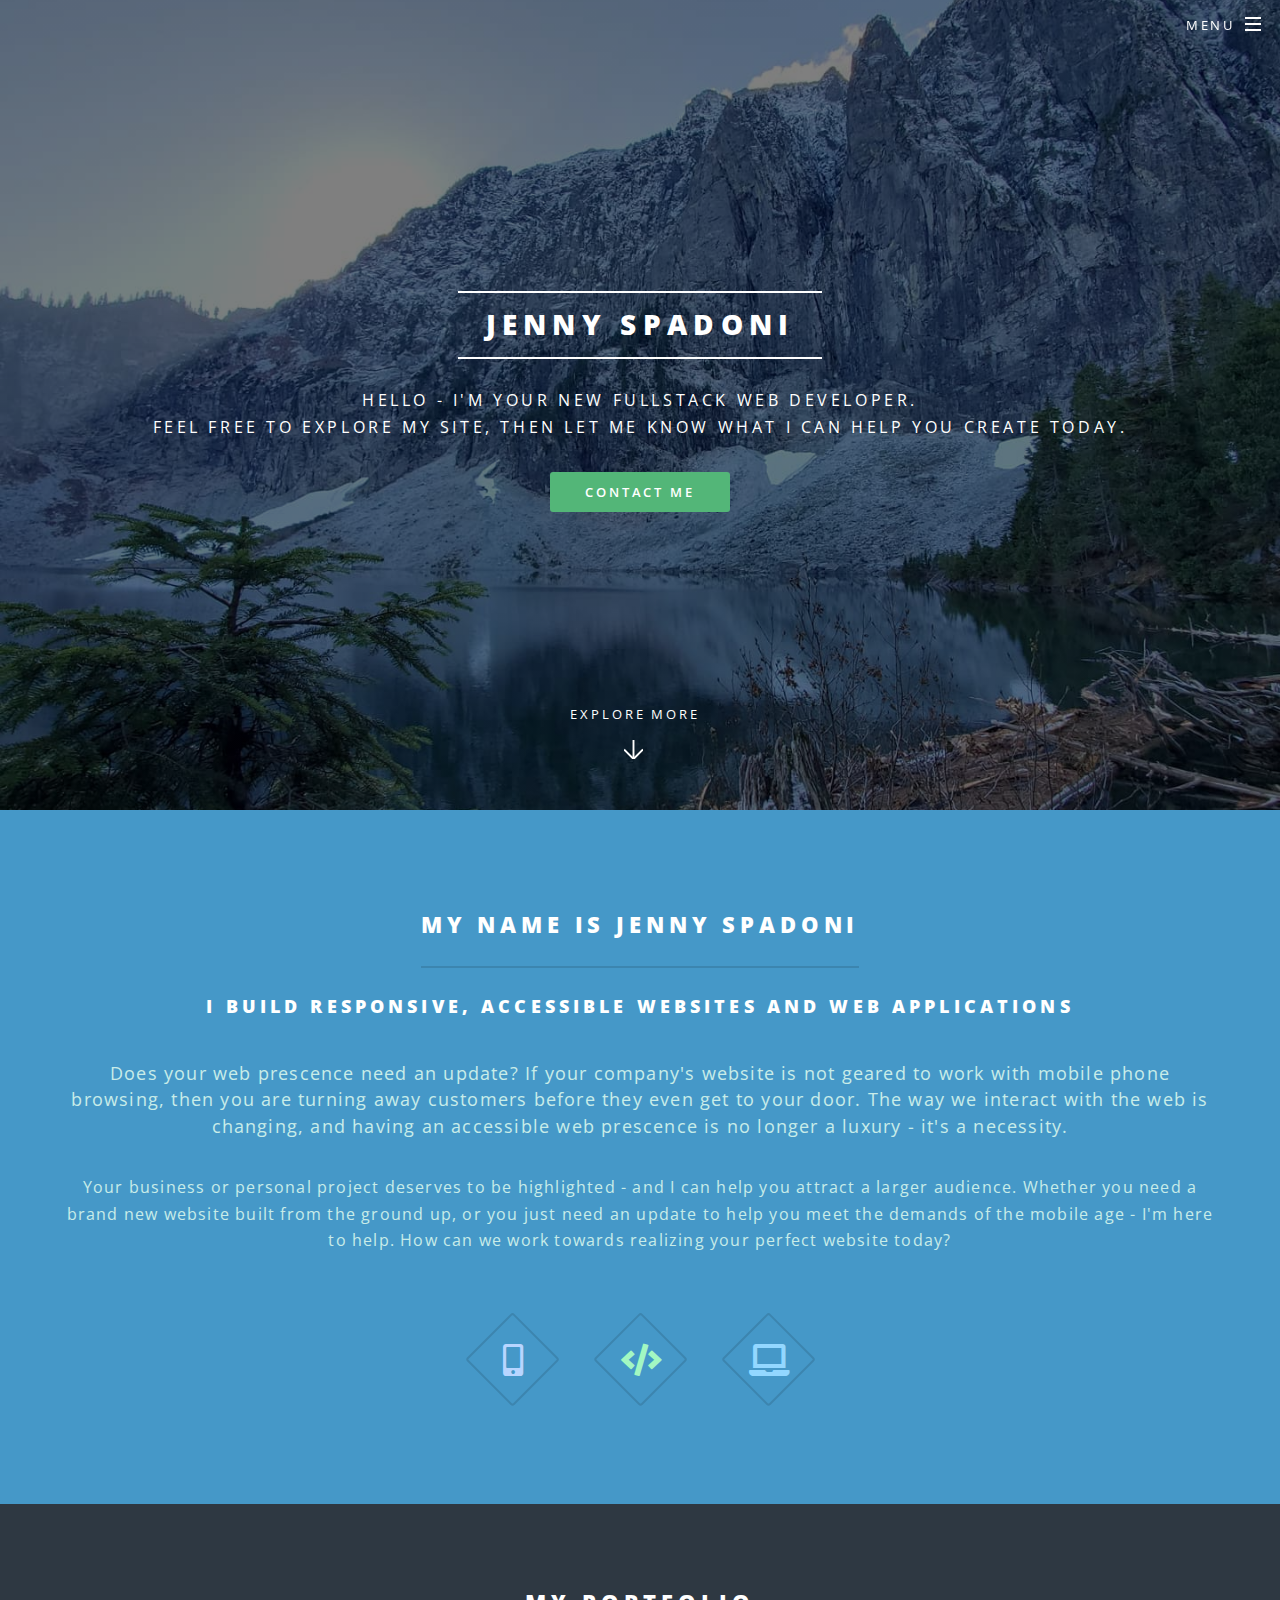
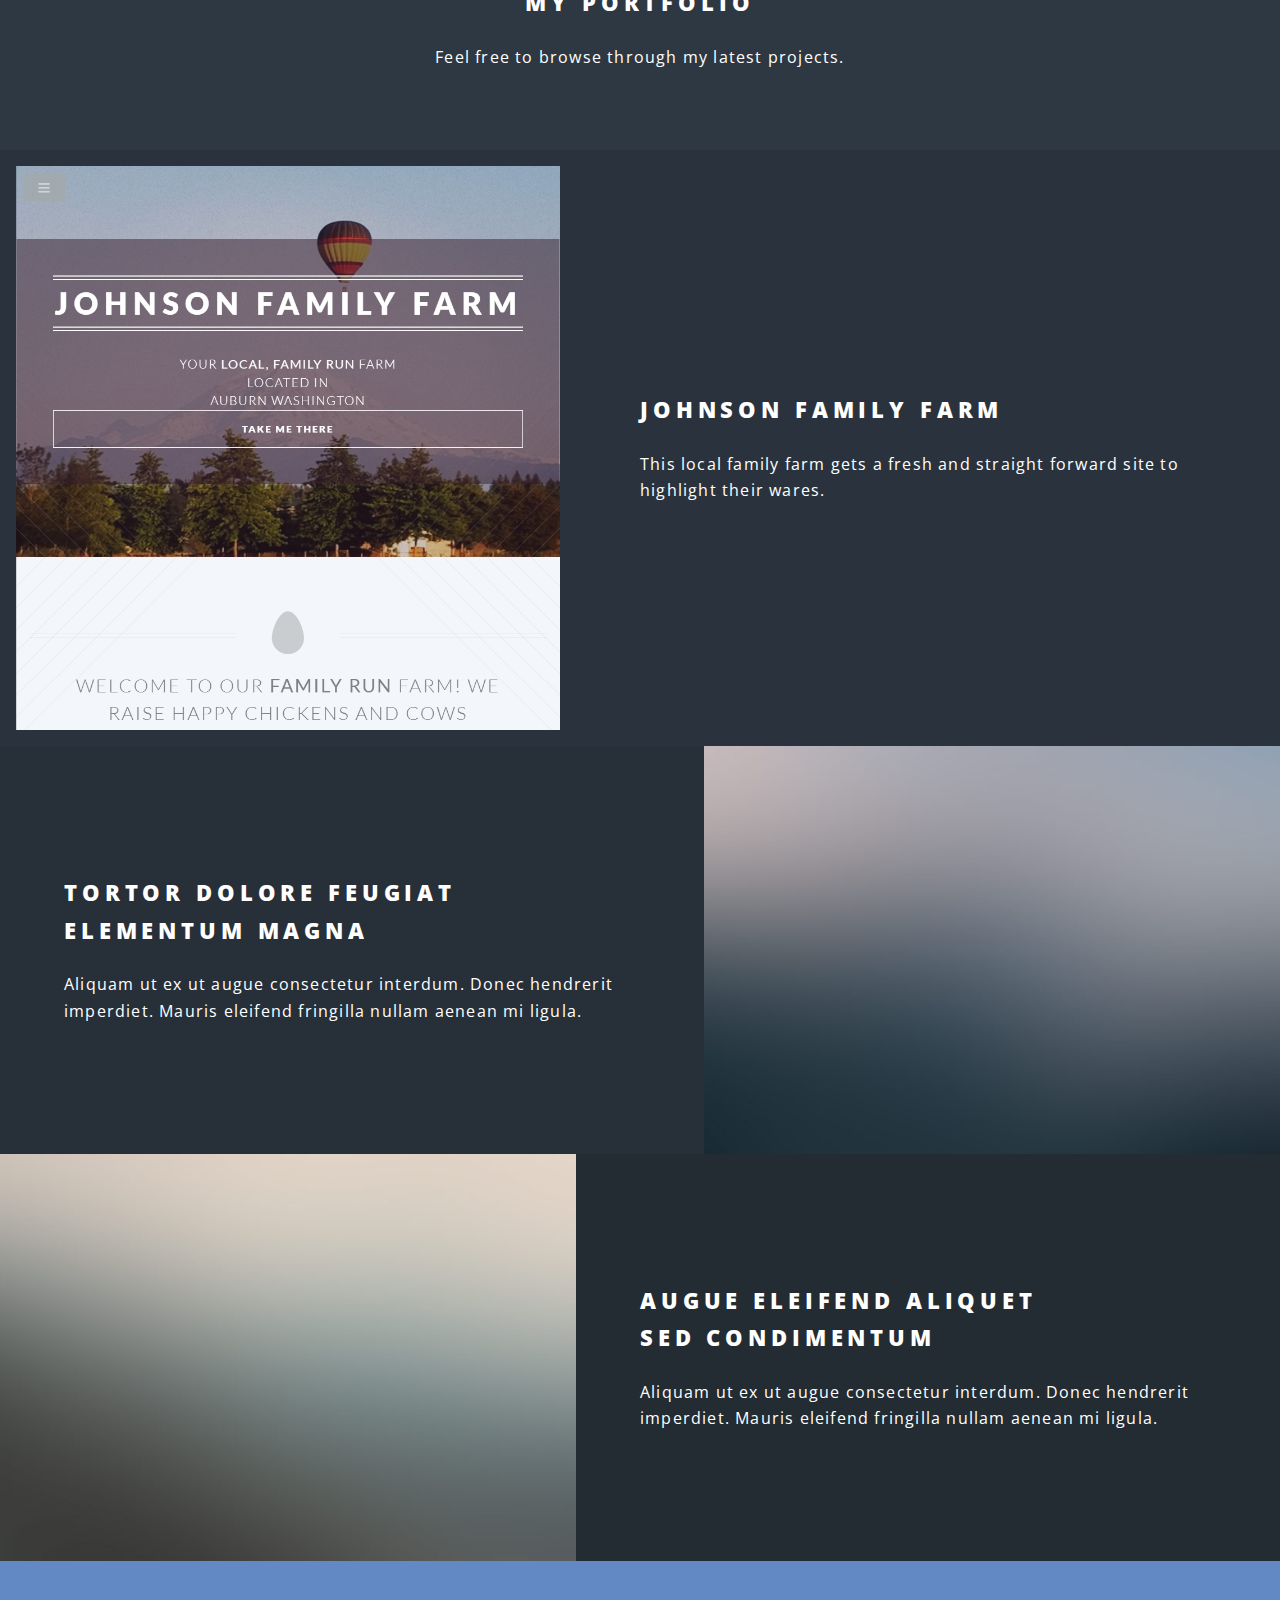
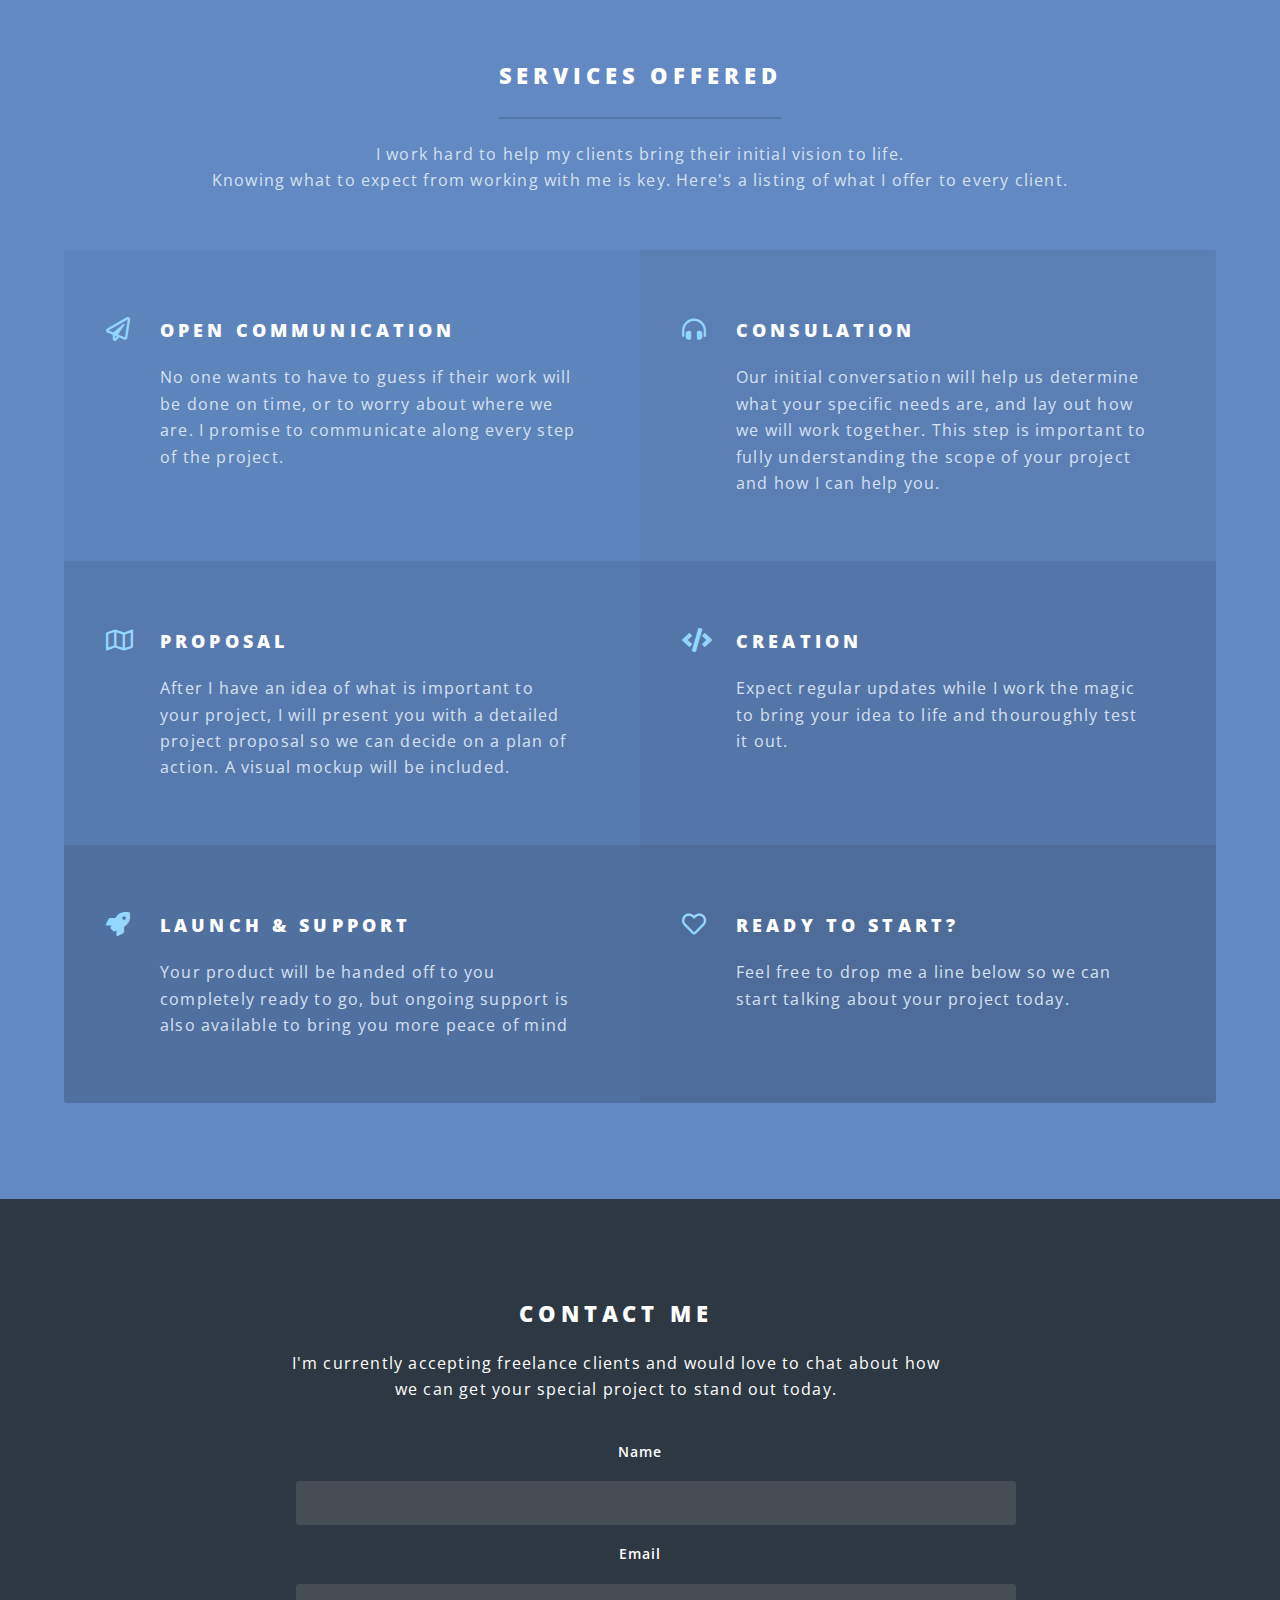
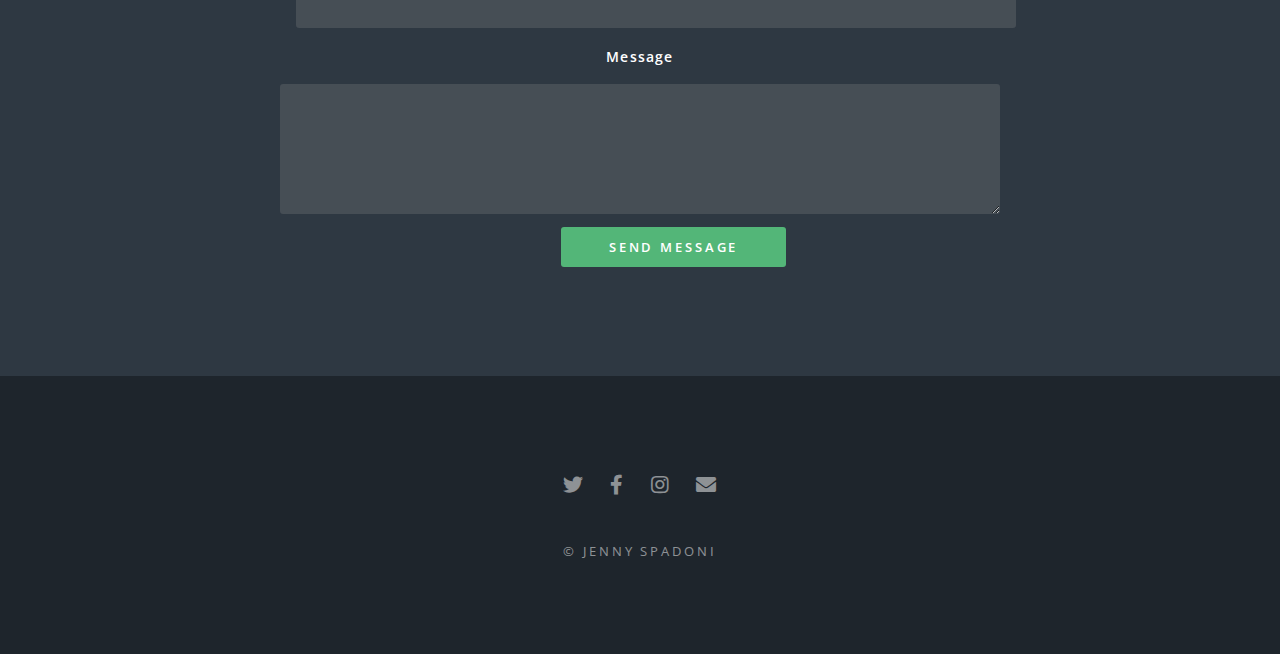
==== commit 8ca78178: "UpdatesAsst" ====
--- a/index.html
+++ b/index.html
@@ -19,7 +19,7 @@
 
 				<!-- Header -->
 					<header id="header" class="alt">
-						<h1><a href="index.html">Jenny Develops</a></h1>
+						<h1><a href="index.html">Jenny Spadoni</a></h1>
 						<nav id="nav">
 							<ul>
 								<li class="special">
@@ -41,13 +41,13 @@
 				<!-- Banner -->
 					<section id="banner">
 						<div class="inner">
-							<h2>Jenny Develops</h2>
+							<h2>Jenny Spadoni</h2>
 							<p>Hello - I'm your new fullstack web developer.<br> Feel free to explore my site, then let me know what I can help you create today.</p>
 							<ul class="actions special">
 								<li><a href="#cta" class="button primary">Contact me</a></li>
 							</ul>
 						</div>
-						<a href="#one" class="more scrolly">Explore more</a>
+						<a  class="more scrolly">Explore more</a>
 					</section>
 
 				<!-- One -->
@@ -58,14 +58,19 @@
 									<h3 class="noBorder">I build responsive, accessible websites and web applications</h3>
 								<p>Does your web prescence need an update? If your company's website is not geared to work with mobile phone browsing, then you are turning away customers before they even get to your door. The way we interact with the web is changing, and having an accessible web prescence is no longer a luxury - it's a necessity.</p>
 								<p>
-									Your business or personal project deserve to be highlighted - and I can help you attract a larger audience. Whether you need a brand new website built from the ground up, or you just need an update to help you meet the demands of the mobile age - I'm here to help. How can we work towards your web goals together today?
+									Your business or personal project deserves to be highlighted - and I can help you attract a larger audience. Whether you need a brand new website built from the ground up, or you just need an update to help you meet the demands of the mobile age - I'm here to help. 
+									<span>How can we work towards realizing your perfect website today?</span>
 								</p>
 							</header>
+							<!--ICONS after Header -->
 							<ul class="icons major">
-								<!-- <li><span class="icon fa-code major style1"><span class="label">Lorem</span></span></li> -->
+								
 								<li><span class="icon solid fa-mobile-alt major style2"><span class="label">Dolor</span></span></li>
-								<li><span class="icon fa-gem major style1"><span class="label">Ipsum</span></span></li>
+
 								<li><span class="icon solid fa-code major style3"><span class="label">Dolor</span></span></li>
+
+								<li><span class="icon solid fa-laptop major style1"><span class="label">Ipsum</span></span></li>
+								
 							</ul>
 							
 						</div>
@@ -78,10 +83,10 @@
 					</div>
 					<section id="two" class="wrapper alt style2">
 						<section class="spotlight">
-							<div class="image"><img src="images/pic01.jpg" alt="" /></div><div class="content">
-								<h2>Magna primis lobortis<br />
-								sed ullamcorper</h2>
-								<p>Aliquam ut ex ut augue consectetur interdum. Donec hendrerit imperdiet. Mauris eleifend fringilla nullam aenean mi ligula.</p>
+							<div class="image padding"><a href="https://johnsonfamilyfarm.netlify.app/"><img src="images/pic01.jpg" alt="A nicely done farm website" /></div><div class="content">
+								<h2>Johnson Family Farm
+								</h2>
+								<p>This local family farm gets a fresh and straight forward site to highlight their wares.</p></a>
 							</div>
 						</section>
 						<section class="spotlight">
--- a/assets/css/main.css
+++ b/assets/css/main.css
@@ -4012,4 +4012,8 @@
 	div.portfolio {
 		text-align: center;
 		margin: 5em auto;
+	}
+
+	.image.padding{
+		padding: 1em;
 	}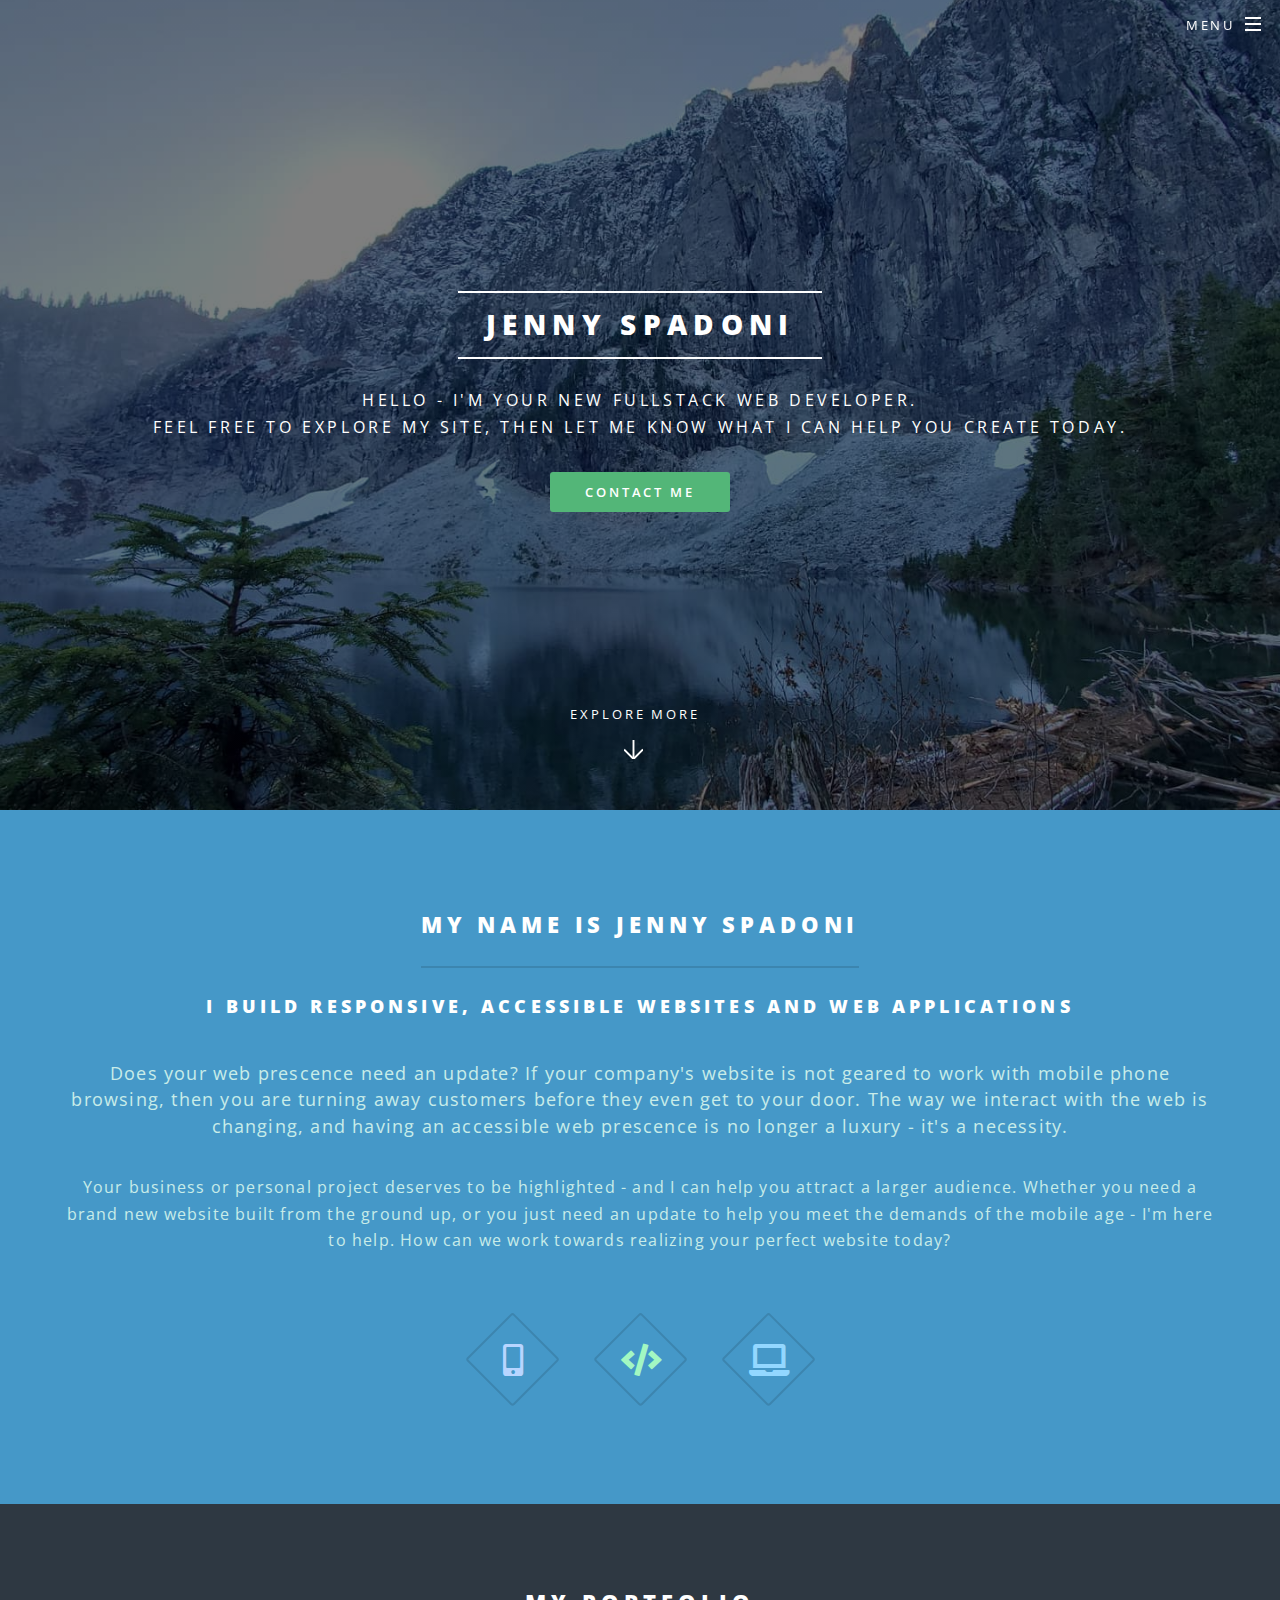
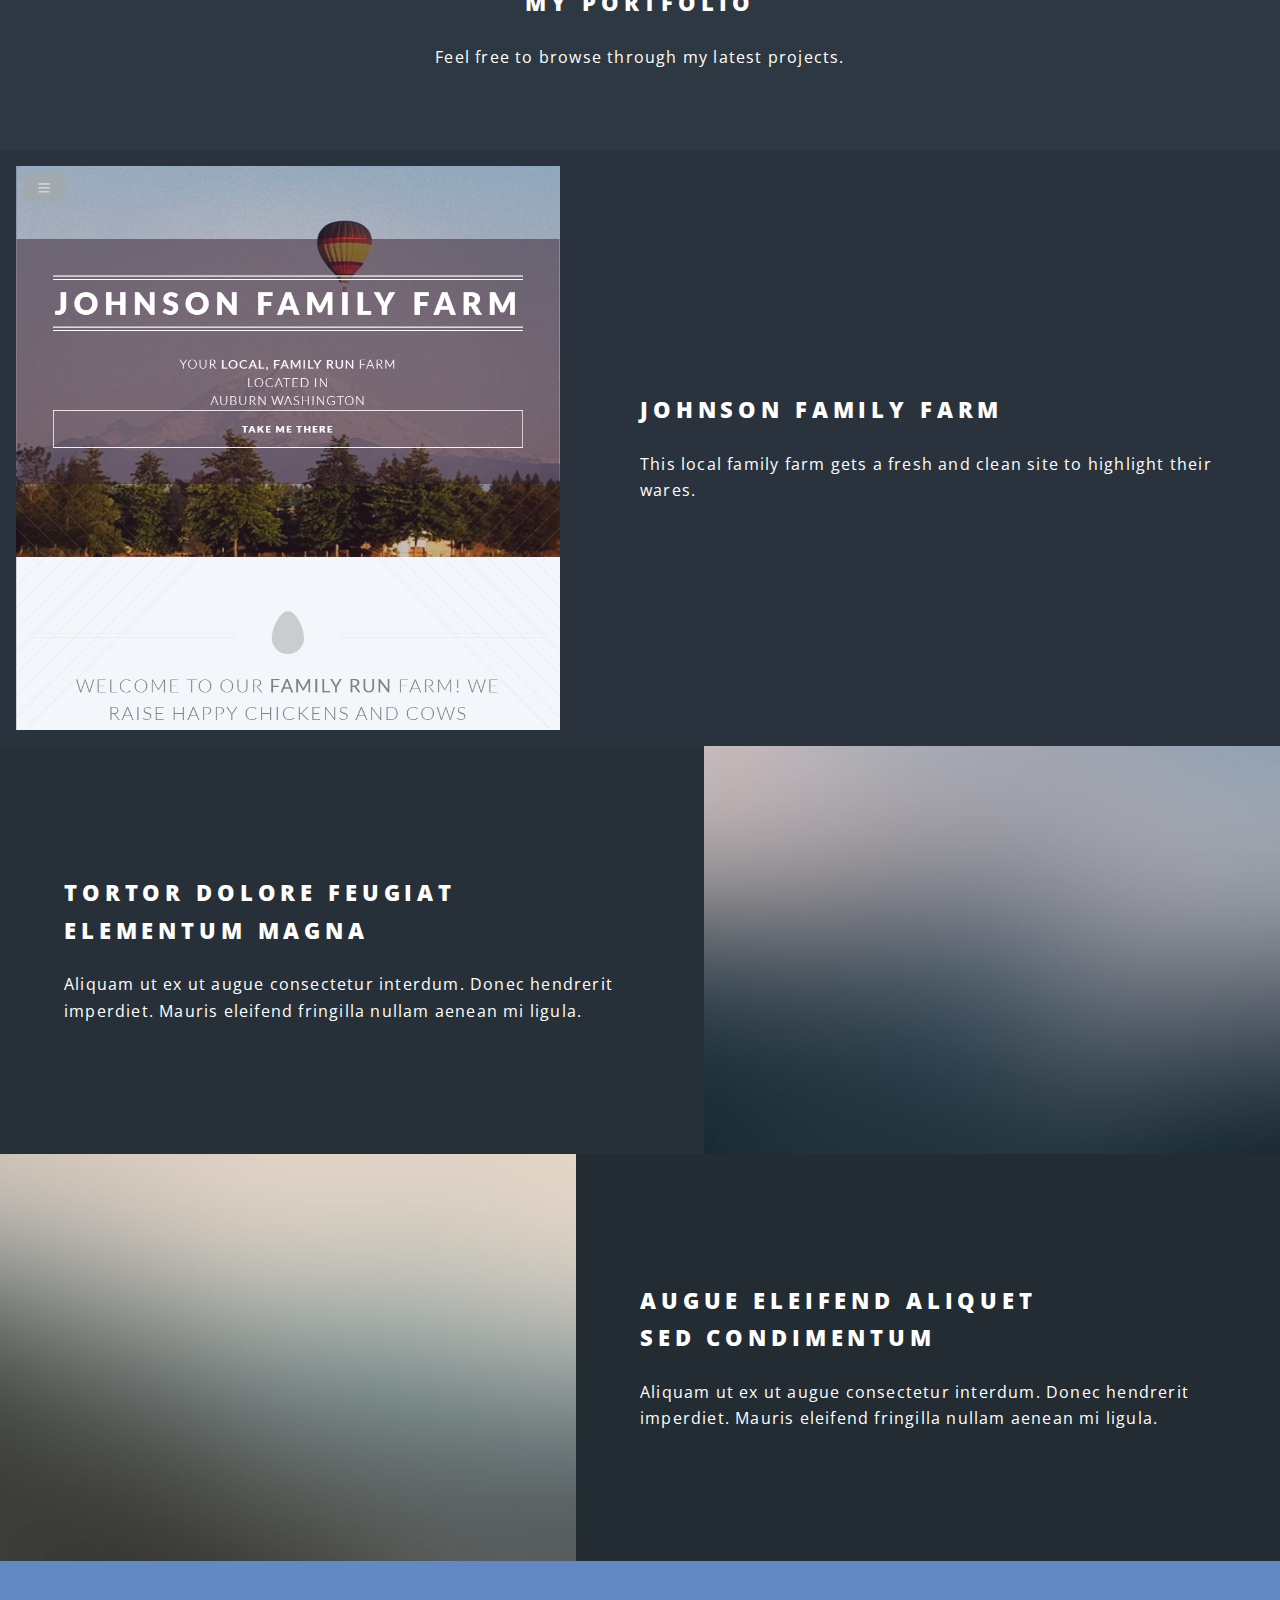
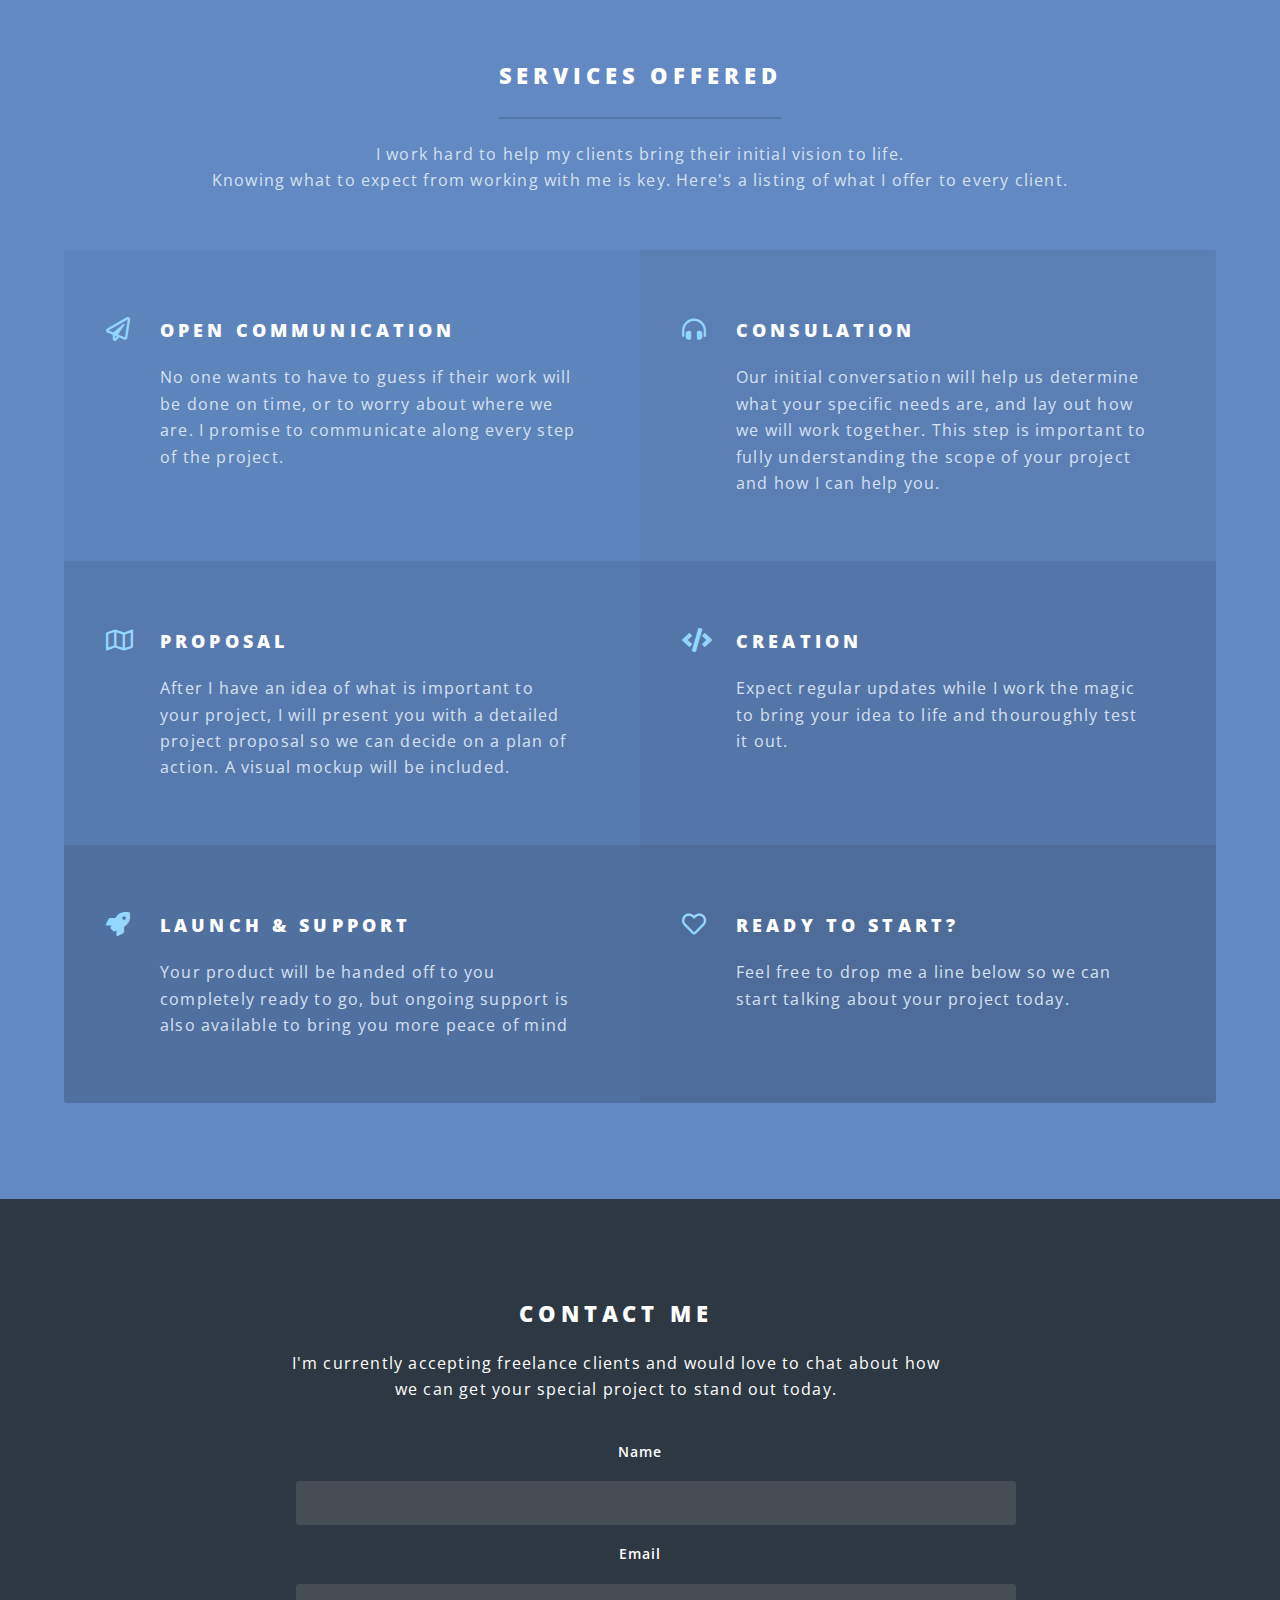
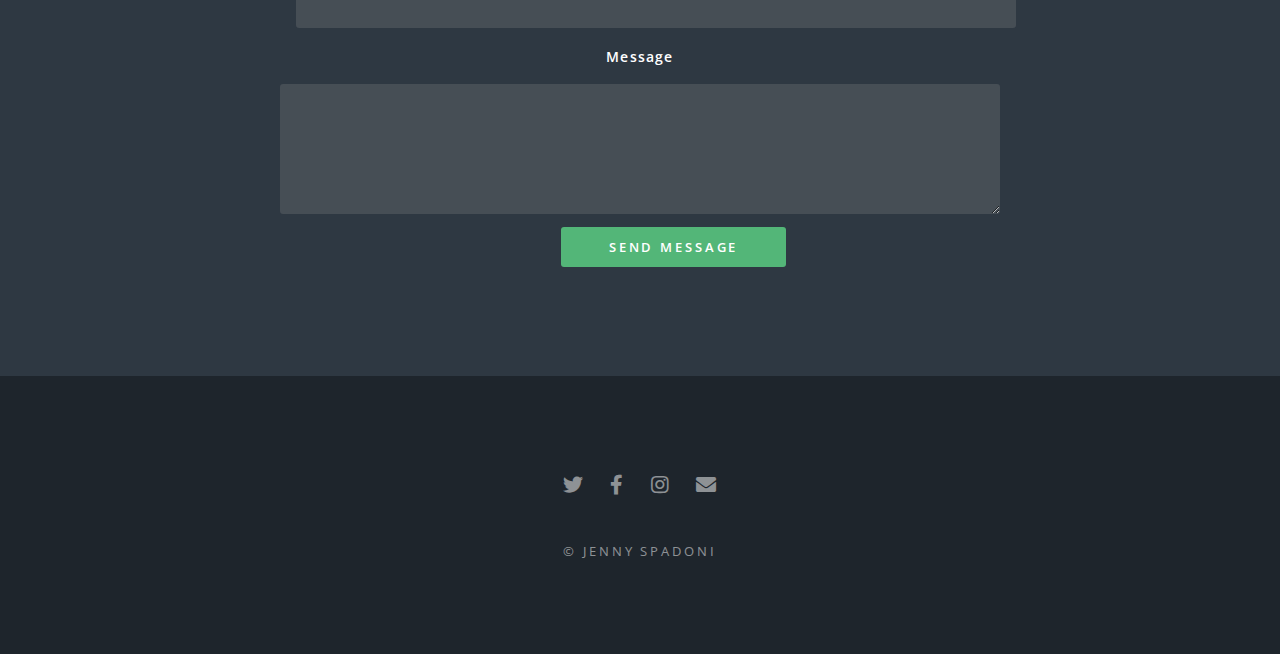
==== commit ce0a8229: "Update index.html" ====
--- a/index.html
+++ b/index.html
@@ -86,7 +86,7 @@
 							<div class="image padding"><a href="https://johnsonfamilyfarm.netlify.app/"><img src="images/pic01.jpg" alt="A nicely done farm website" /></div><div class="content">
 								<h2>Johnson Family Farm
 								</h2>
-								<p>This local family farm gets a fresh and straight forward site to highlight their wares.</p></a>
+								<p>This local family farm gets a fresh and clean site to highlight their wares.</p></a>
 							</div>
 						</section>
 						<section class="spotlight">
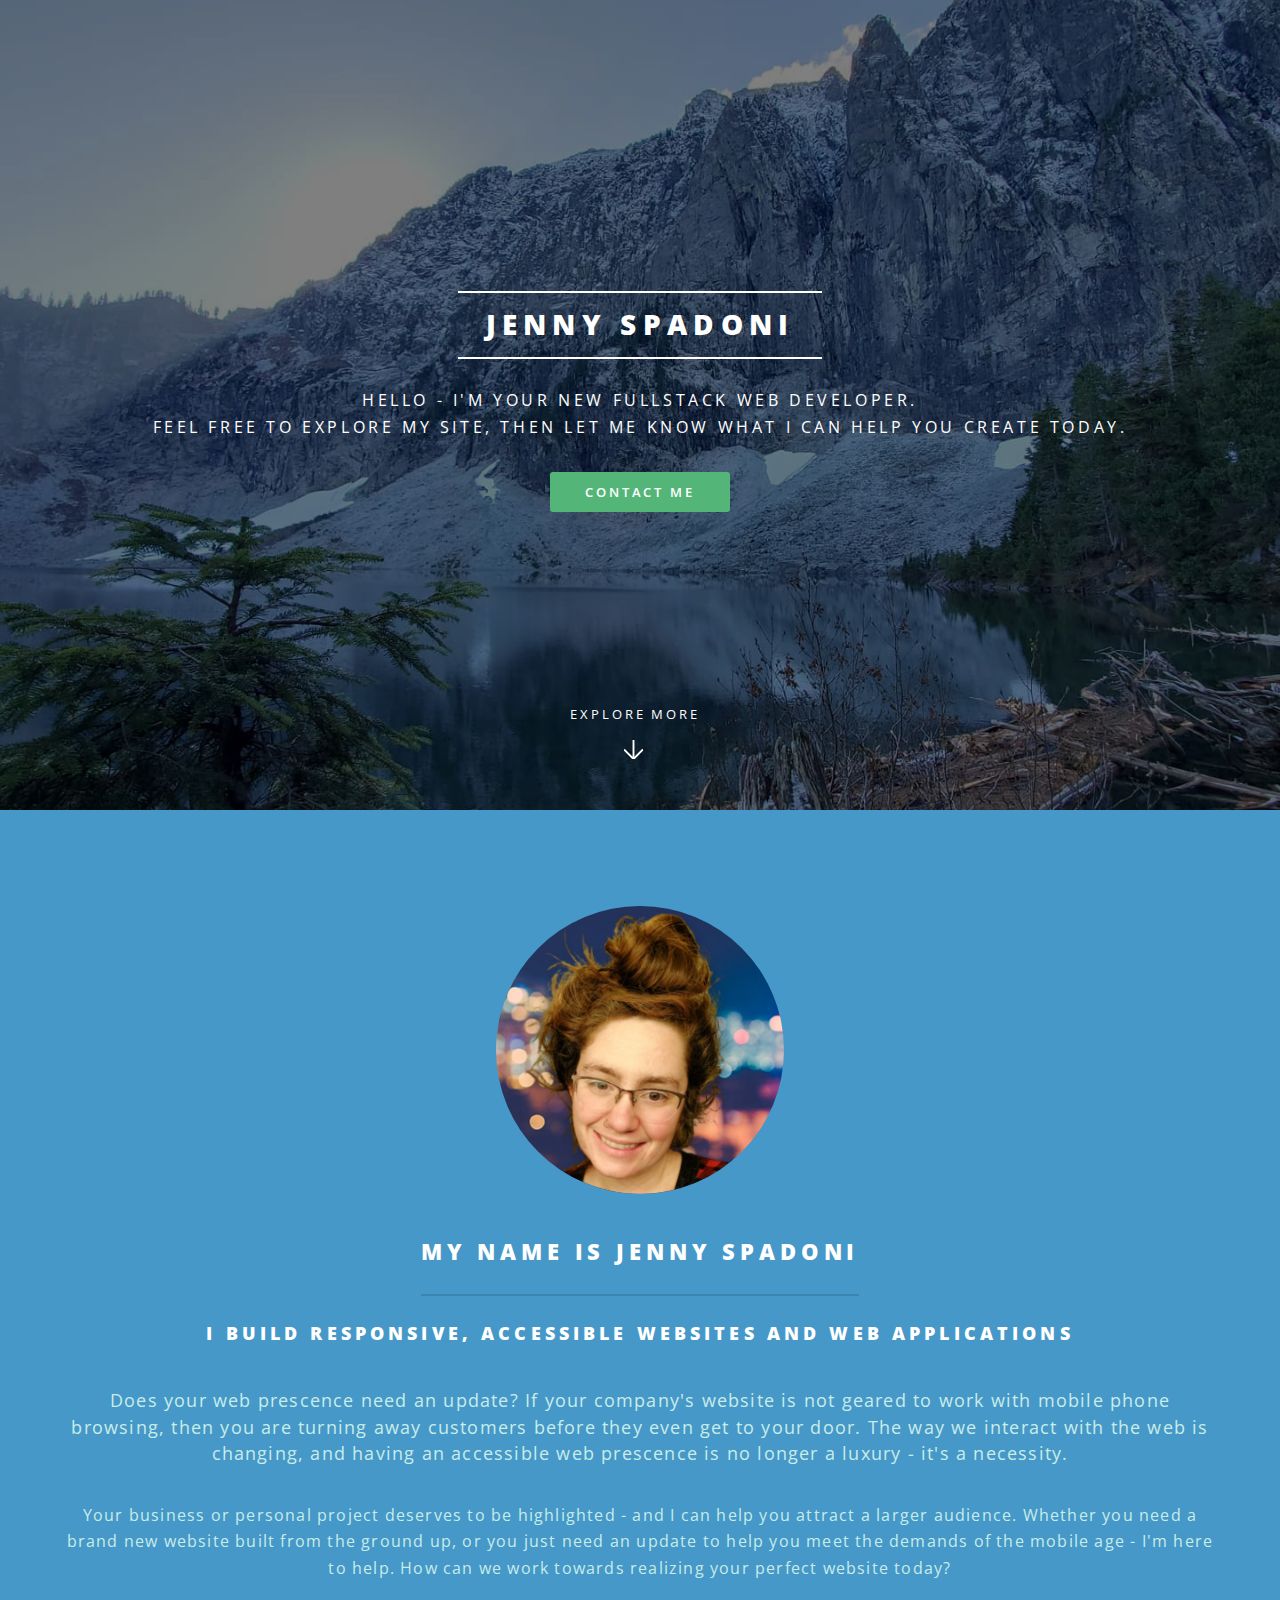
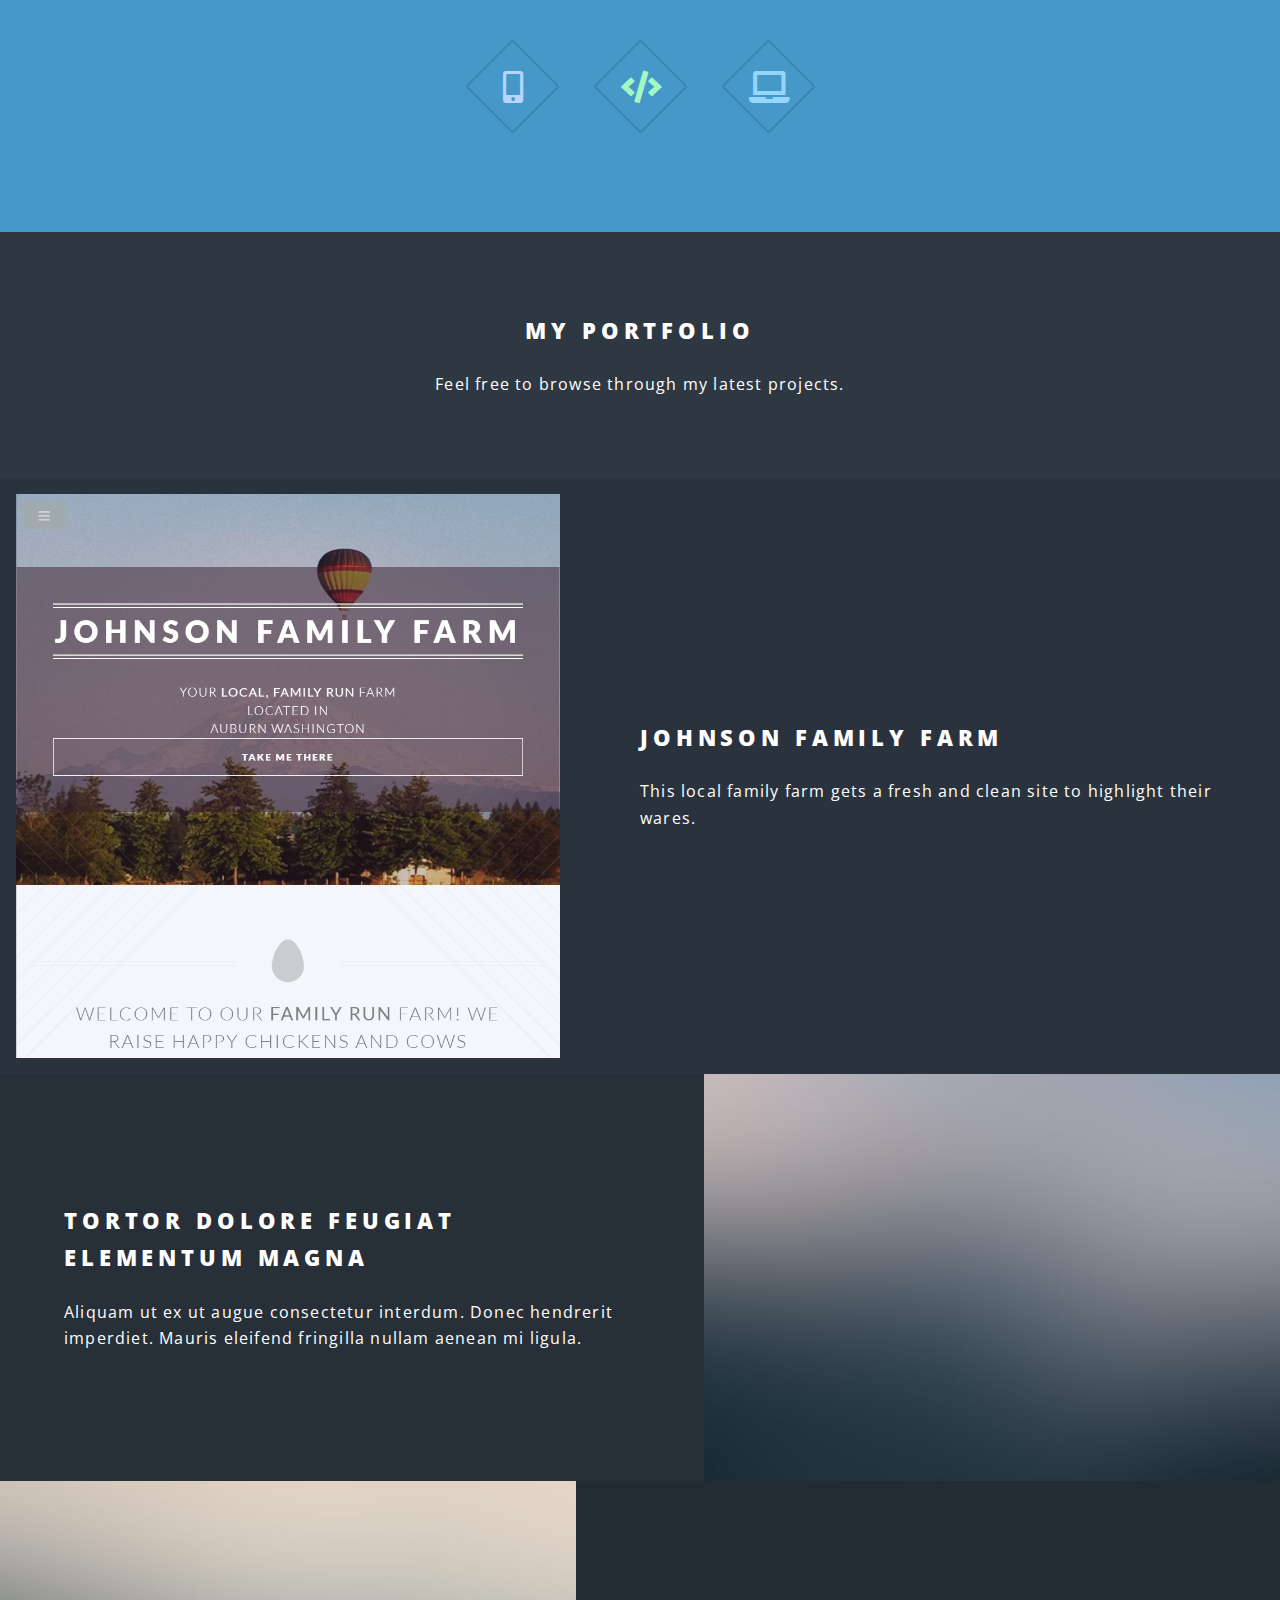
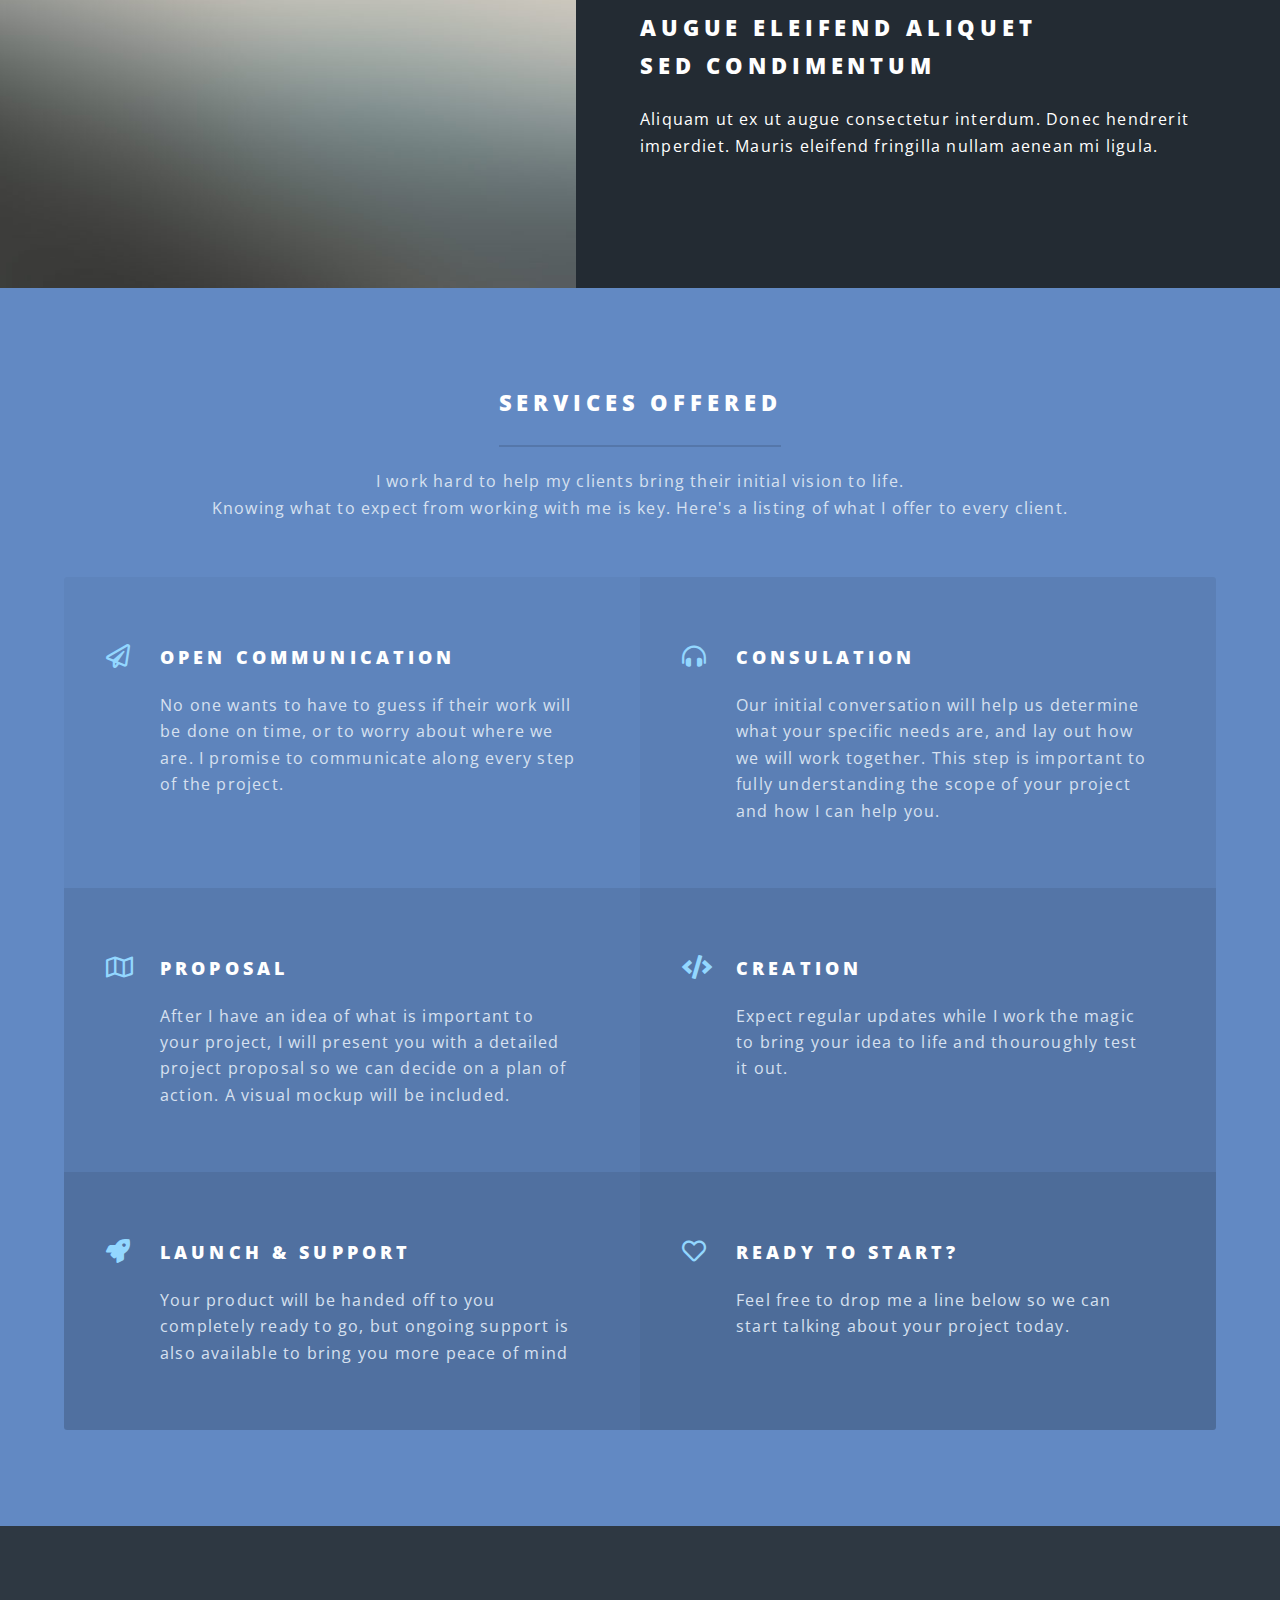
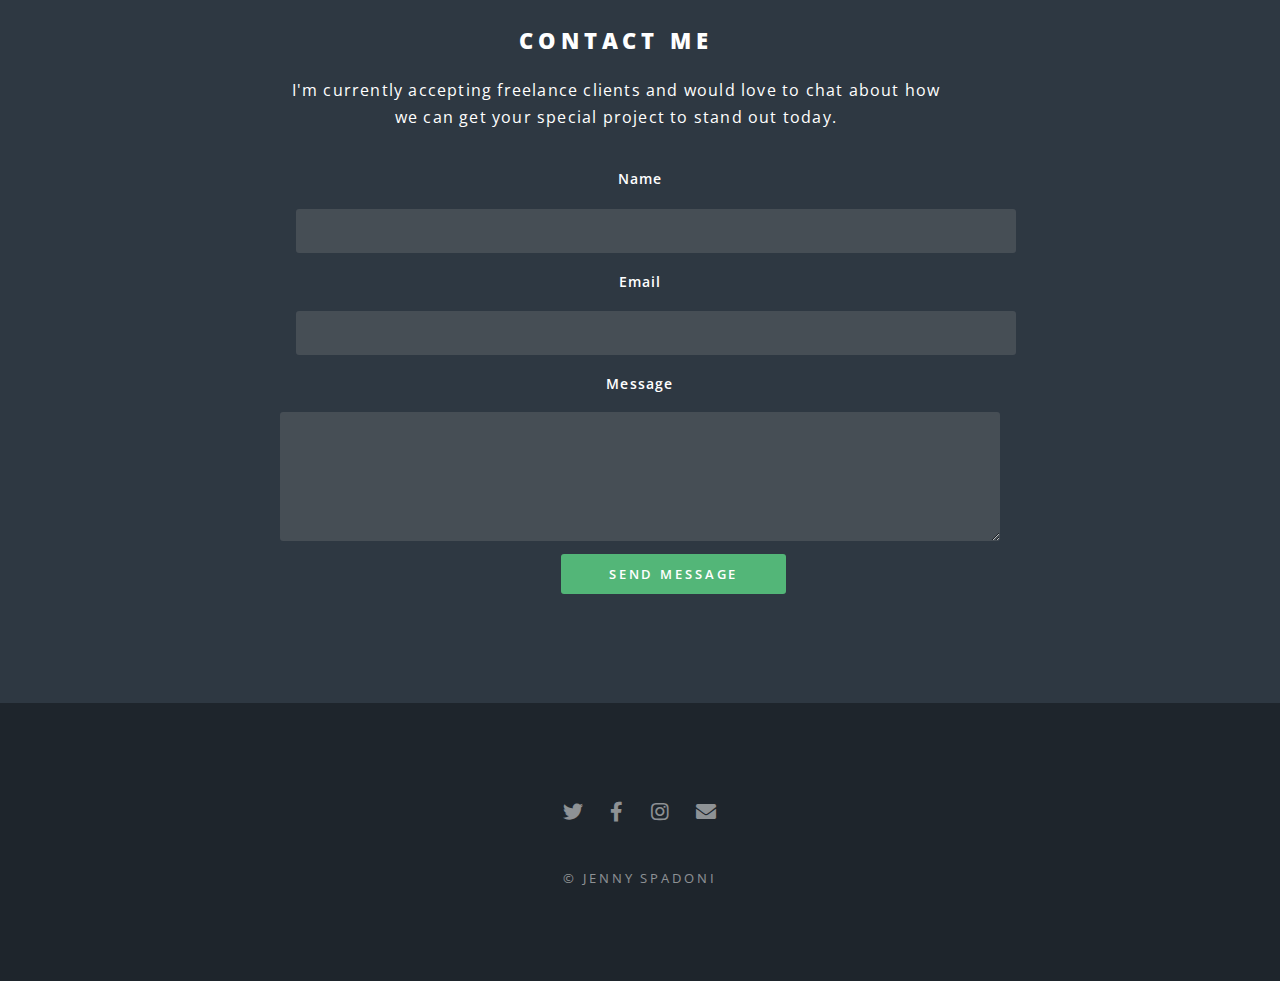
==== commit 4d7336fb: "Updated the homepage and removed the menu" ====
--- a/index.html
+++ b/index.html
@@ -17,8 +17,8 @@
 		<!-- Page Wrapper -->
 			<div id="page-wrapper">
 
-				<!-- Header -->
-					<header id="header" class="alt">
+				<!-- Header -->	
+				<!--<header id="header" class="alt">
 						<h1><a href="index.html">Jenny Spadoni</a></h1>
 						<nav id="nav">
 							<ul>
@@ -28,15 +28,13 @@
 										<ul>
 											<li><a href="index.html">Home</a></li>
 											<li><a href="generic.html">About me</a></li>
-											<!-- <li><a href="elements.html">Elements</a></li>
-											<li><a href="#">Sign Up</a></li>
-											<li><a href="#">Log In</a></li> -->
+											<li><a href="elements.html">Elements</a></li>		
 										</ul>
-									</div>
+									</div> 
 								</li>
 							</ul>
 						</nav>
-					</header>
+					</header>-->
 
 				<!-- Banner -->
 					<section id="banner">
@@ -47,13 +45,17 @@
 								<li><a href="#cta" class="button primary">Contact me</a></li>
 							</ul>
 						</div>
-						<a  class="more scrolly">Explore more</a>
+						<a  class="more scrolly" href="#one">Explore more</a>
 					</section>
 
 				<!-- One -->
 					<section id="one" class="wrapper style1 special">
 						<div class="inner">
 							<header class="major">
+								<div class="pfp">
+									<img class="roundPic" src="images/pfp.jpg" alt="">	
+								</div>
+								
 								<h2>My name is Jenny Spadoni</h2>
 									<h3 class="noBorder">I build responsive, accessible websites and web applications</h3>
 								<p>Does your web prescence need an update? If your company's website is not geared to work with mobile phone browsing, then you are turning away customers before they even get to your door. The way we interact with the web is changing, and having an accessible web prescence is no longer a luxury - it's a necessity.</p>
@@ -182,7 +184,7 @@
 							<li><a href="#" class="icon brands fa-facebook-f"><span class="label">Facebook</span></a></li>
 							<li><a href="#" class="icon brands fa-instagram"><span class="label">Instagram</span></a></li>
 							<!-- <li><a href="#" class="icon brands fa-dribbble"><span class="label">Dribbble</span></a></li> -->
-							<li><a href="#" class="icon solid fa-envelope"><span class="label">Email</span></a></li>
+							<li><a href="mailto:jennyspadoni@gmail.com" class="icon solid fa-envelope"><span class="label">Email</span></a></li>
 						</ul>
 						<ul class="copyright">
 							<li>&copy; Jenny Spadoni</li>
--- a/assets/css/main.css
+++ b/assets/css/main.css
@@ -73,7 +73,12 @@
 }
 
 /* Basic */
-
+img.roundPic {
+	border-radius: 101%;
+	width: 25%;
+	margin: 0 0 2em 0;
+	
+}
 	@-ms-viewport {
 		width: device-width;
 	}
@@ -1786,9 +1791,9 @@
 			position: relative;
 		}
 
-		header.major h3.noBorder{
+		 header.major h3.noBorder{
 			border: none
-		}
+		} 
 
 			header.major h2:after, header.major h3:after, header.major h4:after, header.major h5:after, header.major h6:after {
 				content: '';
@@ -3346,102 +3351,102 @@
 			z-index: 10001;
 		}
 
-	#menu {
-		-moz-transform: translateX(20em);
-		-webkit-transform: translateX(20em);
-		-ms-transform: translateX(20em);
-		transform: translateX(20em);
-		-moz-transition: -moz-transform 0.5s ease;
-		-webkit-transition: -webkit-transform 0.5s ease;
-		-ms-transition: -ms-transform 0.5s ease;
-		transition: transform 0.5s ease;
-		-webkit-overflow-scrolling: touch;
-		background: #4598c8;
-		color: #ffffff;
-		height: 100%;
-		max-width: 80%;
-		overflow-y: auto;
-		padding: 3em 2em;
-		position: fixed;
+#menu {
+	-moz-transform: translateX(20em);
+	-webkit-transform: translateX(20em);
+	-ms-transform: translateX(20em);
+	transform: translateX(20em);
+	-moz-transition: -moz-transform 0.5s ease;
+	-webkit-transition: -webkit-transform 0.5s ease;
+	-ms-transition: -ms-transform 0.5s ease;
+	transition: transform 0.5s ease;
+	-webkit-overflow-scrolling: touch;
+	background: #4598c8;
+	color: #ffffff;
+	height: 100%;
+	max-width: 80%;
+	overflow-y: auto;
+	padding: 3em 2em;
+	position: fixed;
+	right: 0;
+	top: 0;
+	width: 20em;
+	z-index: 10002;
+}
+
+	#menu ul {
+		list-style: none;
+		padding: 0;
+	}
+
+		#menu ul > li {
+			border-top: solid 1px rgba(0, 0, 0, 0.125);
+			margin: 0.5em 0 0 0;
+			padding: 0.5em 0 0 0;
+		}
+
+			#menu ul > li:first-child {
+				border-top: 0 !important;
+				margin-top: 0 !important;
+				padding-top: 0 !important;
+			}
+
+			#menu ul > li > a {
+				border: 0;
+				color: inherit;
+				display: block;
+				font-size: 0.8em;
+				letter-spacing: 0.225em;
+				outline: 0;
+				text-decoration: none;
+				text-transform: uppercase;
+			}
+
+				@media screen and (max-width: 736px) {
+
+					#menu ul > li > a {
+						line-height: 3em;
+					}
+
+				}
+
+	#menu .close {
+		background-image: url("images/close.svg");
+		background-position: 4.85em 1em;
+		background-repeat: no-repeat;
+		border: 0;
+		cursor: pointer;
+		display: block;
+		height: 3em;
+		position: absolute;
 		right: 0;
 		top: 0;
-		width: 20em;
-		z-index: 10002;
-	}
-
-		#menu ul {
-			list-style: none;
-			padding: 0;
-		}
-
-			#menu ul > li {
-				border-top: solid 1px rgba(0, 0, 0, 0.125);
-				margin: 0.5em 0 0 0;
-				padding: 0.5em 0 0 0;
-			}
-
-				#menu ul > li:first-child {
-					border-top: 0 !important;
-					margin-top: 0 !important;
-					padding-top: 0 !important;
-				}
-
-				#menu ul > li > a {
-					border: 0;
-					color: inherit;
-					display: block;
-					font-size: 0.8em;
-					letter-spacing: 0.225em;
-					outline: 0;
-					text-decoration: none;
-					text-transform: uppercase;
-				}
-
-					@media screen and (max-width: 736px) {
-
-						#menu ul > li > a {
-							line-height: 3em;
-						}
-
-					}
-
-		#menu .close {
-			background-image: url("images/close.svg");
-			background-position: 4.85em 1em;
-			background-repeat: no-repeat;
-			border: 0;
-			cursor: pointer;
-			display: block;
-			height: 3em;
-			position: absolute;
-			right: 0;
-			top: 0;
-			vertical-align: middle;
-			width: 7em;
-		}
-
-		@media screen and (max-width: 736px) {
-
-			#menu {
-				padding: 3em 1.5em;
-			}
-
-		}
-
-	body.is-menu-visible #page-wrapper {
-		opacity: 0.35;
-	}
-
-		body.is-menu-visible #page-wrapper:before {
-			display: block;
-		}
-
-	body.is-menu-visible #menu {
-		-moz-transform: translateX(0);
-		-webkit-transform: translateX(0);
-		-ms-transform: translateX(0);
-		transform: translateX(0);
-	}
+		vertical-align: middle;
+		width: 7em;
+	}
+
+	@media screen and (max-width: 736px) {
+
+		#menu {
+			padding: 3em 1.5em;
+		}
+
+	}
+
+body.is-menu-visible #page-wrapper {
+	opacity: 0.35;
+}
+
+	body.is-menu-visible #page-wrapper:before {
+		display: block;
+	}
+
+body.is-menu-visible #menu {
+	-moz-transform: translateX(0);
+	-webkit-transform: translateX(0);
+	-ms-transform: translateX(0);
+	transform: translateX(0);
+}
 
 /* Header */
 
@@ -3558,7 +3563,7 @@
 					}
 
 		#header.alt {
-			background: transparent;
+			 background: transparent; 
 		}
 
 			#header.alt h1 {
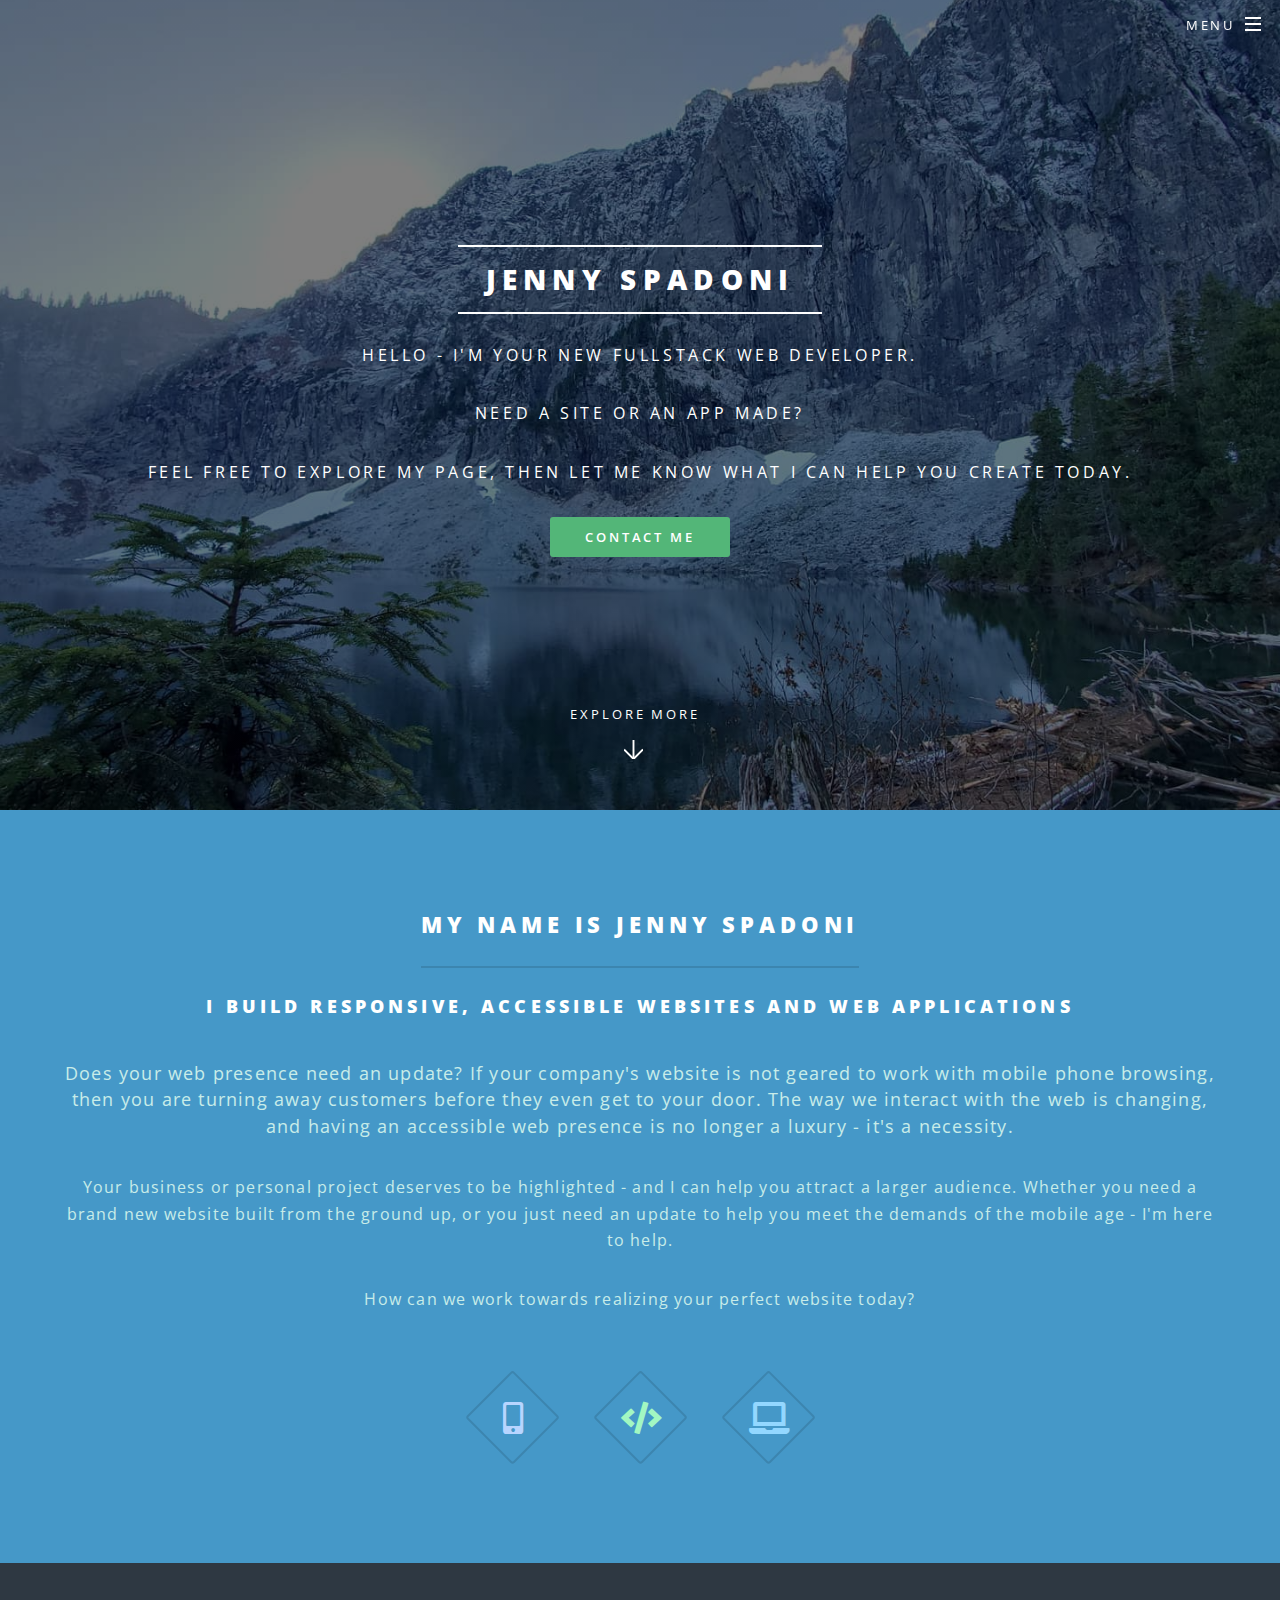
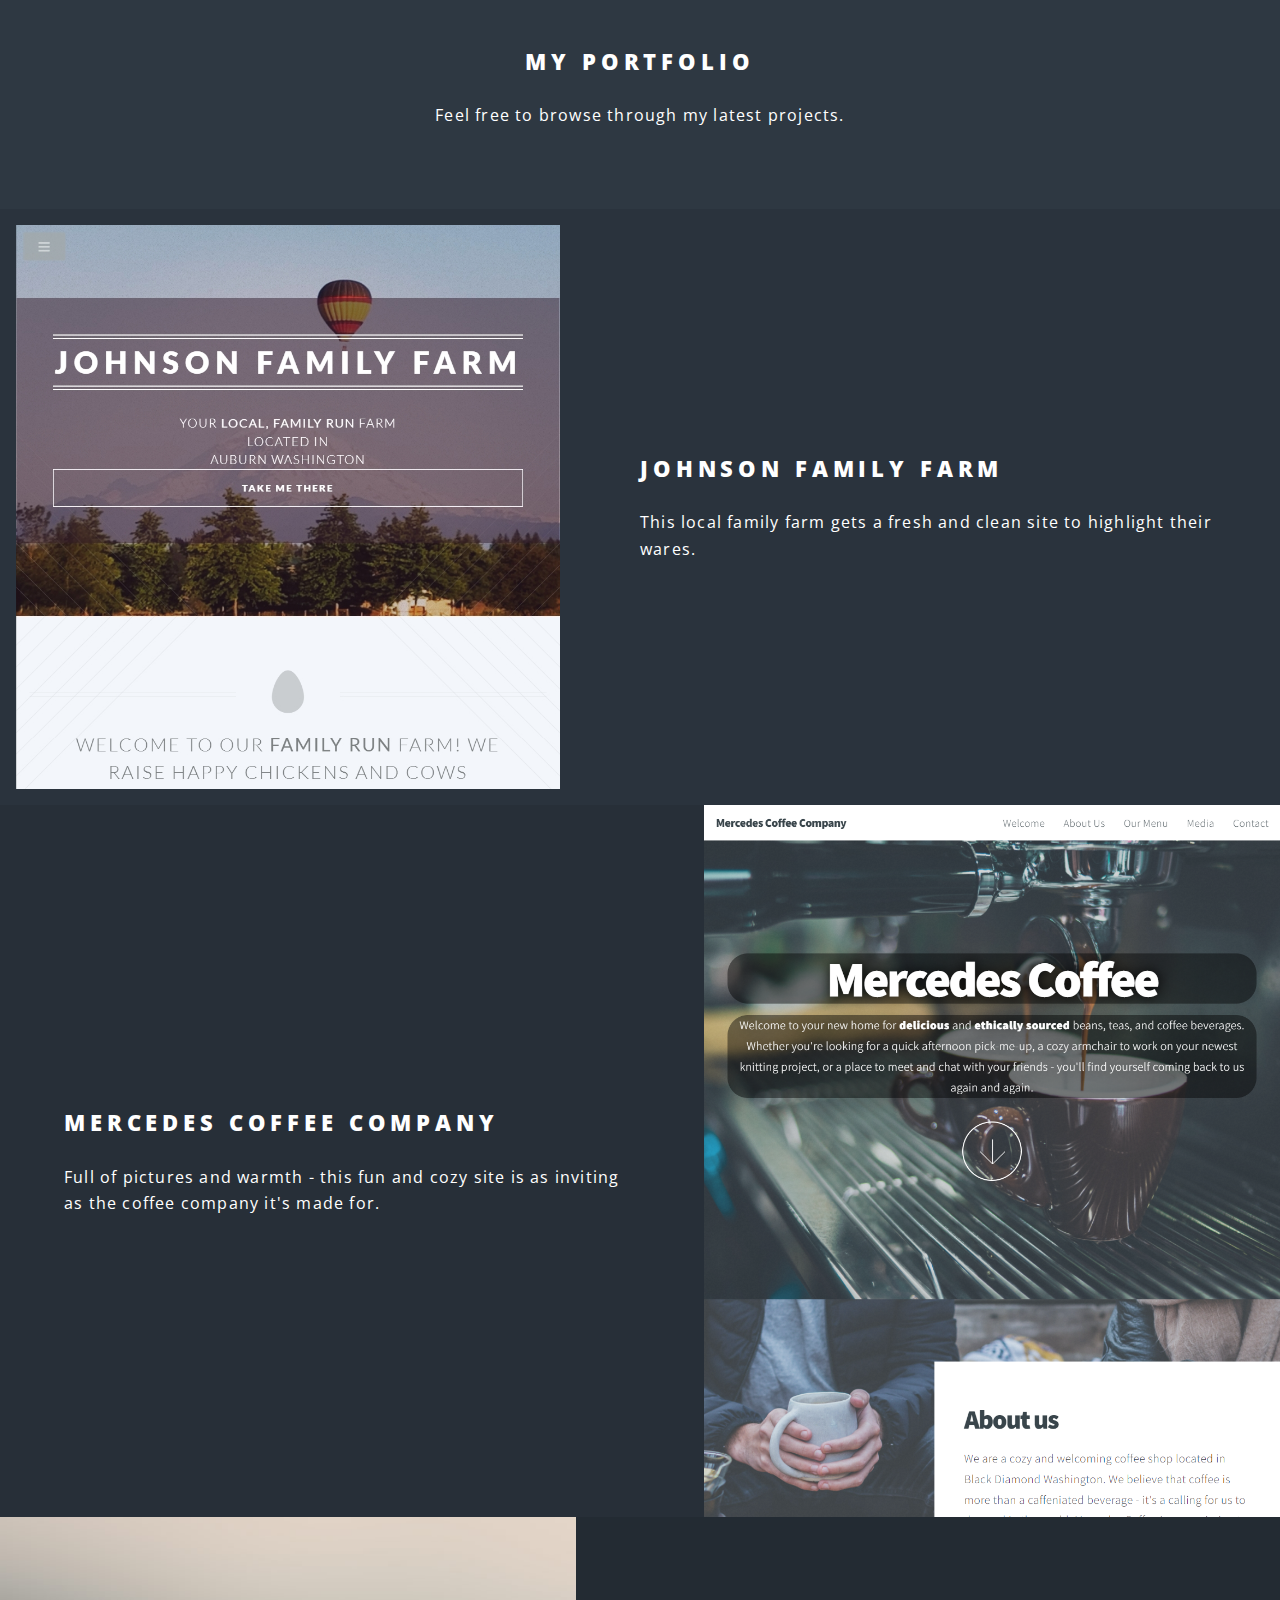
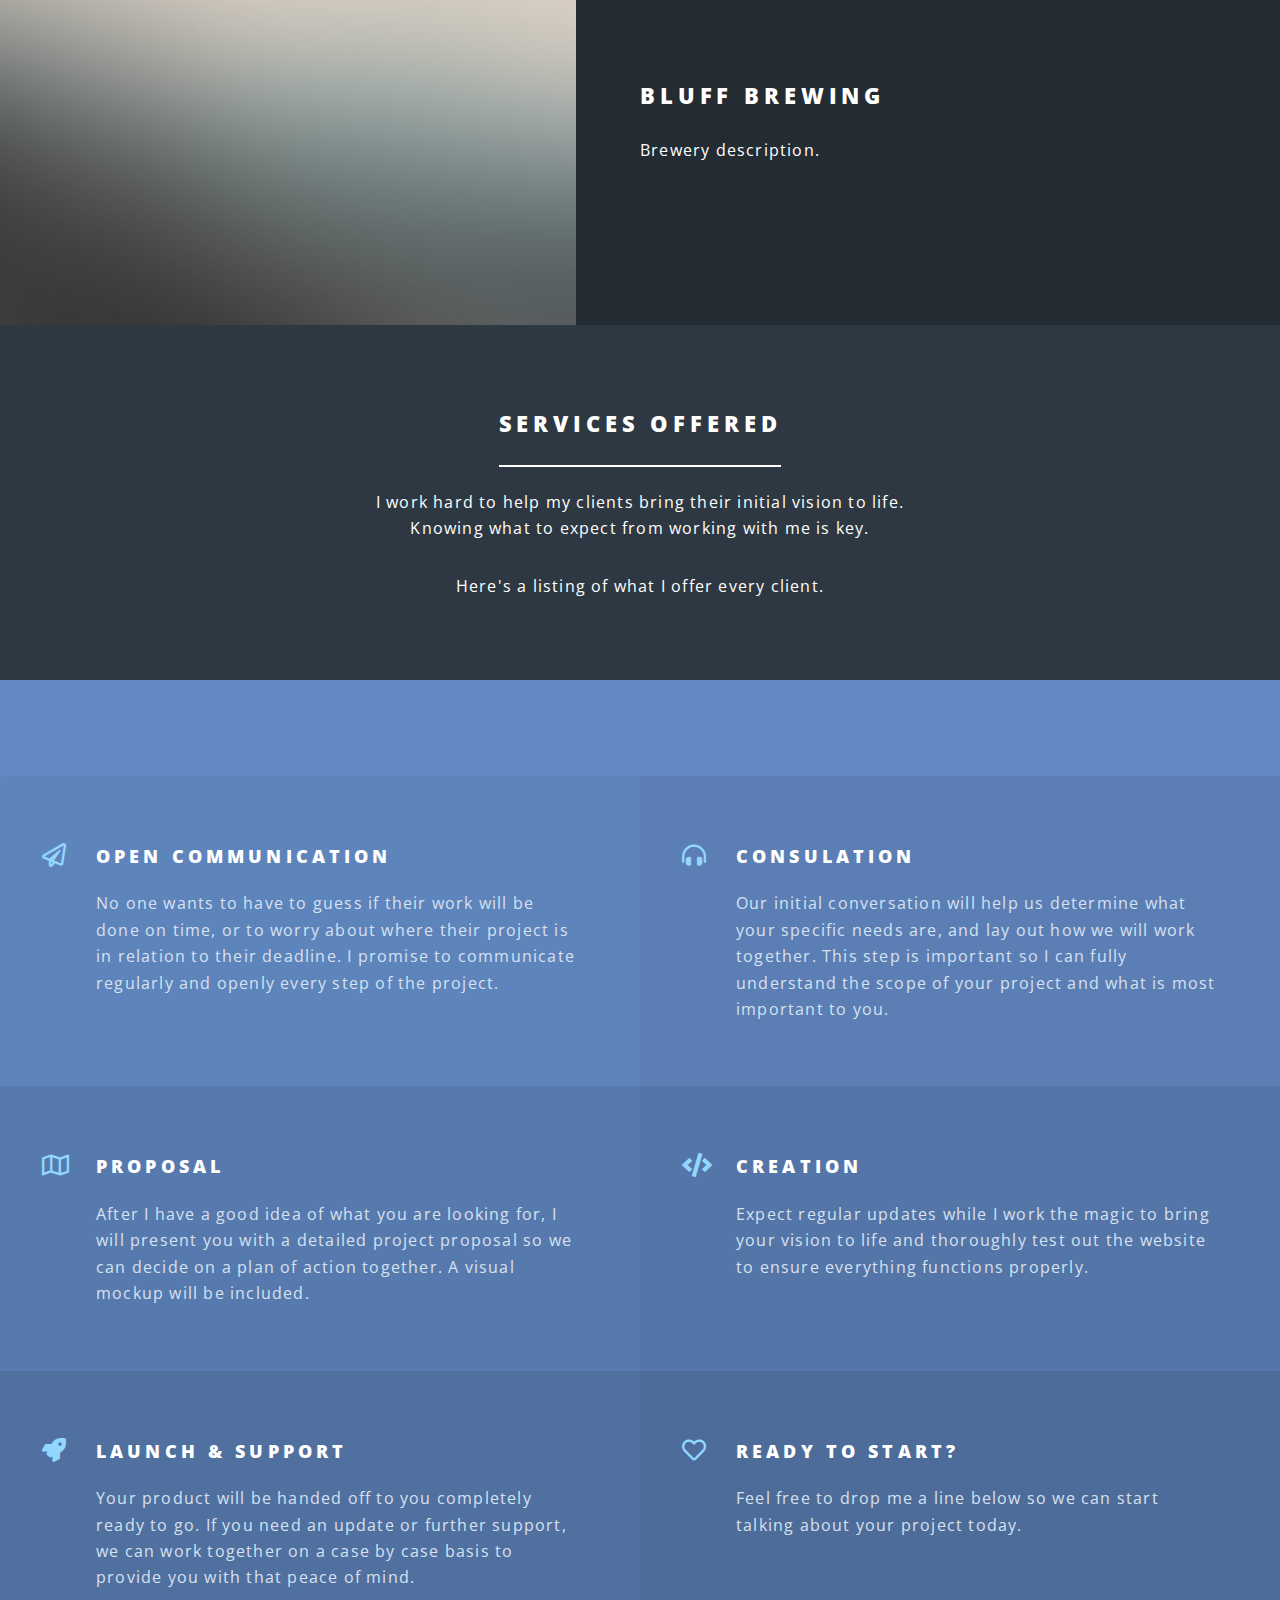
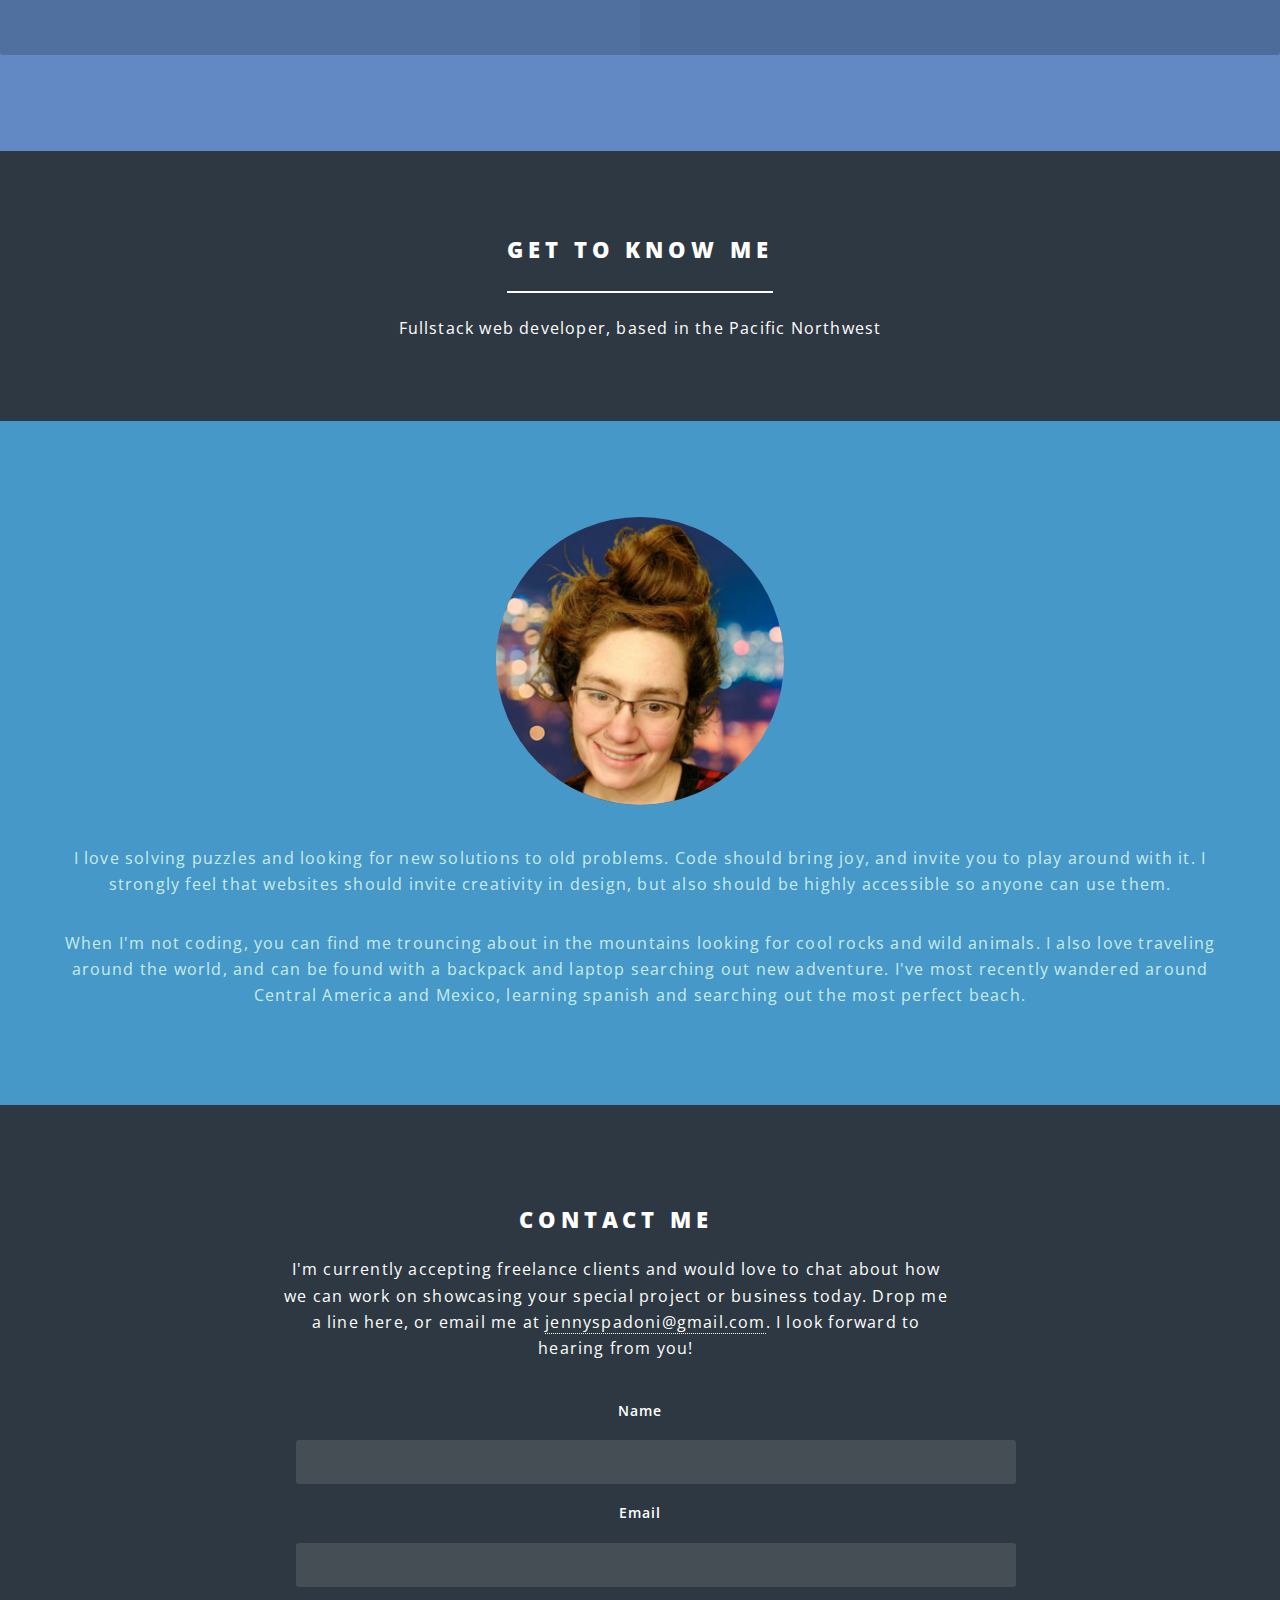
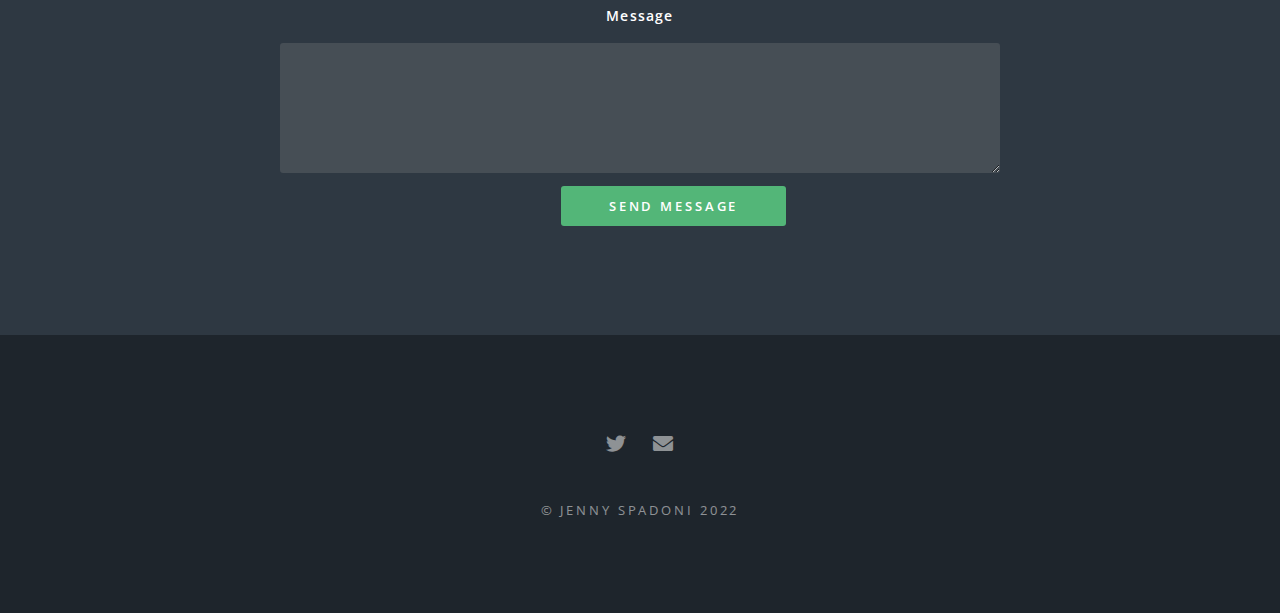
==== commit 960e5d7e: "fixed the menu issue and added an About Me section" ====
--- a/index.html
+++ b/index.html
@@ -6,7 +6,7 @@
 -->
 <html>
 	<head>
-		<title>Jenny Develops</title>
+		<title>Jenny Spadoni</title>
 		<meta charset="utf-8" />
 		<meta name="viewport" content="width=device-width, initial-scale=1, user-scalable=no" />
 		<link rel="stylesheet" href="assets/css/main.css" />
@@ -18,29 +18,34 @@
 			<div id="page-wrapper">
 
 				<!-- Header -->	
-				<!--<header id="header" class="alt">
+				<header id="header" class="alt">
 						<h1><a href="index.html">Jenny Spadoni</a></h1>
 						<nav id="nav">
 							<ul>
-								<li class="special">
+								<li class="actions special">
 									<a href="#menu" class="menuToggle"><span>Menu</span></a>
 									<div id="menu">
 										<ul>
 											<li><a href="index.html">Home</a></li>
-											<li><a href="generic.html">About me</a></li>
-											<li><a href="elements.html">Elements</a></li>		
+											<li><a href="#one">Overview</a></li>
+											<li><a href="#two">My Portfolio</a></li>
+											<li><a href="#three">Services Offered</a></li>
+											<li><a href="#four">About Me</a></li>
+											<li><a href="#cta">Contact Me</a></li>										
 										</ul>
 									</div> 
 								</li>
 							</ul>
 						</nav>
-					</header>-->
+					</header>
 
 				<!-- Banner -->
 					<section id="banner">
 						<div class="inner">
 							<h2>Jenny Spadoni</h2>
-							<p>Hello - I'm your new fullstack web developer.<br> Feel free to explore my site, then let me know what I can help you create today.</p>
+							<p>Hello - I'm your new fullstack web developer.</p> 
+							<p>Need a site or an app made?</p> 
+							<p> Feel free to explore my page, then let me know what I can help you create today.</p>
 							<ul class="actions special">
 								<li><a href="#cta" class="button primary">Contact me</a></li>
 							</ul>
@@ -52,26 +57,26 @@
 					<section id="one" class="wrapper style1 special">
 						<div class="inner">
 							<header class="major">
-								<div class="pfp">
-									<img class="roundPic" src="images/pfp.jpg" alt="">	
-								</div>
+																
+								<h2>My name is Jenny Spadoni</h2>
+
+								<h3 class="noBorder">I build responsive, accessible websites and web applications</h3>
+
+								<p>Does your web presence need an update? If your company's website is not geared to work with mobile phone browsing, then you are turning away customers before they even get to your door. The way we interact with the web is changing, and having an accessible web presence is no longer a luxury - it's a necessity.</p>
+
+								<p>Your business or personal project deserves to be highlighted - and I can help you attract a larger audience. Whether you need a brand new website built from the ground up, or you just need an update to help you meet the demands of the mobile age - I'm here to help. </p>
+
+								<span>How can we work towards realizing your perfect website today?</span>
 								
-								<h2>My name is Jenny Spadoni</h2>
-									<h3 class="noBorder">I build responsive, accessible websites and web applications</h3>
-								<p>Does your web prescence need an update? If your company's website is not geared to work with mobile phone browsing, then you are turning away customers before they even get to your door. The way we interact with the web is changing, and having an accessible web prescence is no longer a luxury - it's a necessity.</p>
-								<p>
-									Your business or personal project deserves to be highlighted - and I can help you attract a larger audience. Whether you need a brand new website built from the ground up, or you just need an update to help you meet the demands of the mobile age - I'm here to help. 
-									<span>How can we work towards realizing your perfect website today?</span>
-								</p>
 							</header>
 							<!--ICONS after Header -->
 							<ul class="icons major">
 								
-								<li><span class="icon solid fa-mobile-alt major style2"><span class="label">Dolor</span></span></li>
-
-								<li><span class="icon solid fa-code major style3"><span class="label">Dolor</span></span></li>
-
-								<li><span class="icon solid fa-laptop major style1"><span class="label">Ipsum</span></span></li>
+								<li><span class="icon solid fa-mobile-alt major style2"><span class="label">Mobile</span></span></li>
+
+								<li><span class="icon solid fa-code major style3"><span class="label">Code</span></span></li>
+
+								<li><span class="icon solid fa-laptop major style1"><span class="label">Laptop</span></span></li>
 								
 							</ul>
 							
@@ -79,11 +84,11 @@
 					</section>
 
 				<!-- Two -->
-					<div class="inner portfolio">
+					<div id="two" class="inner portfolio">
 						<h2>My portfolio</h2>
 						<p>Feel free to browse through my latest projects.</p>
 					</div>
-					<section id="two" class="wrapper alt style2">
+					<section class="wrapper alt style2">
 						<section class="spotlight">
 							<div class="image padding"><a href="https://johnsonfamilyfarm.netlify.app/"><img src="images/pic01.jpg" alt="A nicely done farm website" /></div><div class="content">
 								<h2>Johnson Family Farm
@@ -92,64 +97,85 @@
 							</div>
 						</section>
 						<section class="spotlight">
-							<div class="image"><img src="images/pic02.jpg" alt="" /></div><div class="content">
-								<h2>Tortor dolore feugiat<br />
-								elementum magna</h2>
-								<p>Aliquam ut ex ut augue consectetur interdum. Donec hendrerit imperdiet. Mauris eleifend fringilla nullam aenean mi ligula.</p>
+							<div class="image"><a href="https://mercedescoffeecompany.netlify.app/">
+								<img src="images/MercedesCoffeeCompany.png" alt="A coffee company site with a large espresso machine" /></div><div class="content">
+								<h2>Mercedes Coffee Company</h2>
+								<p>Full of pictures and warmth - this fun and cozy site is as inviting as the coffee company it's made for.</p></a>
 							</div>
 						</section>
 						<section class="spotlight">
 							<div class="image"><img src="images/pic03.jpg" alt="" /></div><div class="content">
-								<h2>Augue eleifend aliquet<br />
-								sed condimentum</h2>
-								<p>Aliquam ut ex ut augue consectetur interdum. Donec hendrerit imperdiet. Mauris eleifend fringilla nullam aenean mi ligula.</p>
+								<h2>Bluff Brewing</h2>
+								<p>Brewery description.</p>
 							</div>
 						</section>
 					</section>
 
 				<!-- Three -->
-					<section id="three" class="wrapper style3 special">
-						<div class="inner">
+					<section id="three">
+						<div  class="inner portfolio">
 							<header class="major">
 								<h2>Services Offered</h2>
-								<p>I work hard to help my clients bring their initial vision to life.<br />
-								Knowing what to expect from working with me is key. Here's a listing of what I offer to every client.</p>
+								<p>I work hard to help my clients bring their initial vision to life.<br>
+								Knowing what to expect from working with me is key.</p>
+								<p> Here's a listing of what I offer every client.</p>
 							</header>
+						</div>
+						<section  class="wrapper style3 special">
 							<ul class="features">
 								<li class="icon fa-paper-plane">
 									<h3>Open Communication</h3>
-									<p>No one wants to have to guess if their work will be done on time, or to worry about where we are. I promise to communicate along every step of the project. </p>
+									<p>No one wants to have to guess if their work will be done on time, or to worry about where their project is in relation to their deadline. I promise to communicate regularly and openly every step of the project.</p>
 								</li>
 								<li class="icon solid fa-headphones-alt">
 									<h3>Consulation</h3>
-									<p>Our initial conversation will help us determine what your specific needs are, and lay out how we will work together. This step is important to fully understanding the scope of your project and how I can help you.</p>
+									<p>Our initial conversation will help us determine what your specific needs are, and lay out how we will work together. This step is important so I can fully understand the scope of your project and what is most important to you.</p>
 								</li>
 								<li class="icon fa-map">
 									<h3>Proposal</h3>
-									<p>After I have an idea of what is important to your project, I will present you with a detailed project proposal so we can decide on a plan of action. A visual mockup will be included.</p>
+									<p>After I have a good idea of what you are looking for, I will present you with a detailed project proposal so we can decide on a plan of action together. A visual mockup will be included.</p>
 								</li>
 								<li class="icon solid fa-code">
 									<h3>Creation</h3>
-									<p>Expect regular updates while I work the magic to bring your idea to life and thouroughly test it out.</p>
+									<p>Expect regular updates while I work the magic to bring your vision to life and thoroughly test out the website to ensure everything functions properly.</p>
 								</li>
 								<li class="icon solid fa-rocket">
 									<h3>Launch & Support</h3>
-									<p>Your product will be handed off to you completely ready to go, but ongoing support is also available to bring you more peace of mind</p>
+									<p>Your product will be handed off to you completely ready to go. If you need an update or further support, we can work together on a case by case basis to provide you with that peace of mind.</p>
 								</li>
 								<li class="icon fa-heart">
 									<h3>Ready to start?</h3>
 									<p>Feel free to drop me a line below so we can start talking about your project today.</p>
 								</li>
 							</ul>
-						</div>
-					</section>
-
+						</section>
+					</section>
+
+					<div id="four" class="inner portfolio">
+						<header class="major">
+							<h2>Get to know me</h2>
+							<p>Fullstack web developer, based in the Pacific Northwest</p>
+						</header>
+					</div>
+					<section class="wrapper style1 special">
+						<div class="inner">
+							<div class="pfp">
+								<img class="roundPic" src="images/pfp.jpg" alt="">	
+							</div>
+							<p>
+								I love solving puzzles and looking for new solutions to old problems. Code should bring joy, and invite you to play around with it. I strongly feel that websites should invite creativity in design, but also should be highly accessible so anyone can use them.
+							</p>
+							<p>
+								When I'm not coding, you can find me trouncing about in the mountains looking for cool rocks and wild animals. I also love traveling around the world, and can be found with a backpack and laptop searching out new adventure. I've most recently wandered around Central America and Mexico, learning spanish and searching out the most perfect beach.
+							</p>
+						</div>
+					</section>
 				<!-- CTA -->
 					<section id="cta" class="wrapper style4">
 						<div class="inner">
 							<header>
 								<h2>Contact me</h2>
-								<p>I'm currently accepting freelance clients and would love to chat about how we can get your special project to stand out today.</p>
+								<p>I'm currently accepting freelance clients and would love to chat about how we can work on showcasing your special project or business today. Drop me a line here, or email me at <a href="mailto:jennyspadoni@gmail.com"> jennyspadoni@gmail.com</a>. I look forward to hearing from you!</p>
 							</header>
 							<form method="post" action="#" id="formHelp">
 								<div class="fields">
@@ -180,14 +206,14 @@
 				<!-- Footer -->
 					<footer id="footer">
 						<ul class="icons">
-							<li><a href="#" class="icon brands fa-twitter"><span class="label">Twitter</span></a></li>
-							<li><a href="#" class="icon brands fa-facebook-f"><span class="label">Facebook</span></a></li>
+							<li><a href="https://twitter.com/Jenny_Spadoni" class="icon brands fa-twitter"><span class="label">Twitter</span></a></li>
+							<!--<li><a href="#" class="icon brands fa-facebook-f"><span class="label">Facebook</span></a></li>
 							<li><a href="#" class="icon brands fa-instagram"><span class="label">Instagram</span></a></li>
-							<!-- <li><a href="#" class="icon brands fa-dribbble"><span class="label">Dribbble</span></a></li> -->
+							 <li><a href="#" class="icon brands fa-dribbble"><span class="label">Dribbble</span></a></li> -->
 							<li><a href="mailto:jennyspadoni@gmail.com" class="icon solid fa-envelope"><span class="label">Email</span></a></li>
 						</ul>
 						<ul class="copyright">
-							<li>&copy; Jenny Spadoni</li>
+							<li>&copy; Jenny Spadoni 2022</li>
 						</ul>
 					</footer>
 
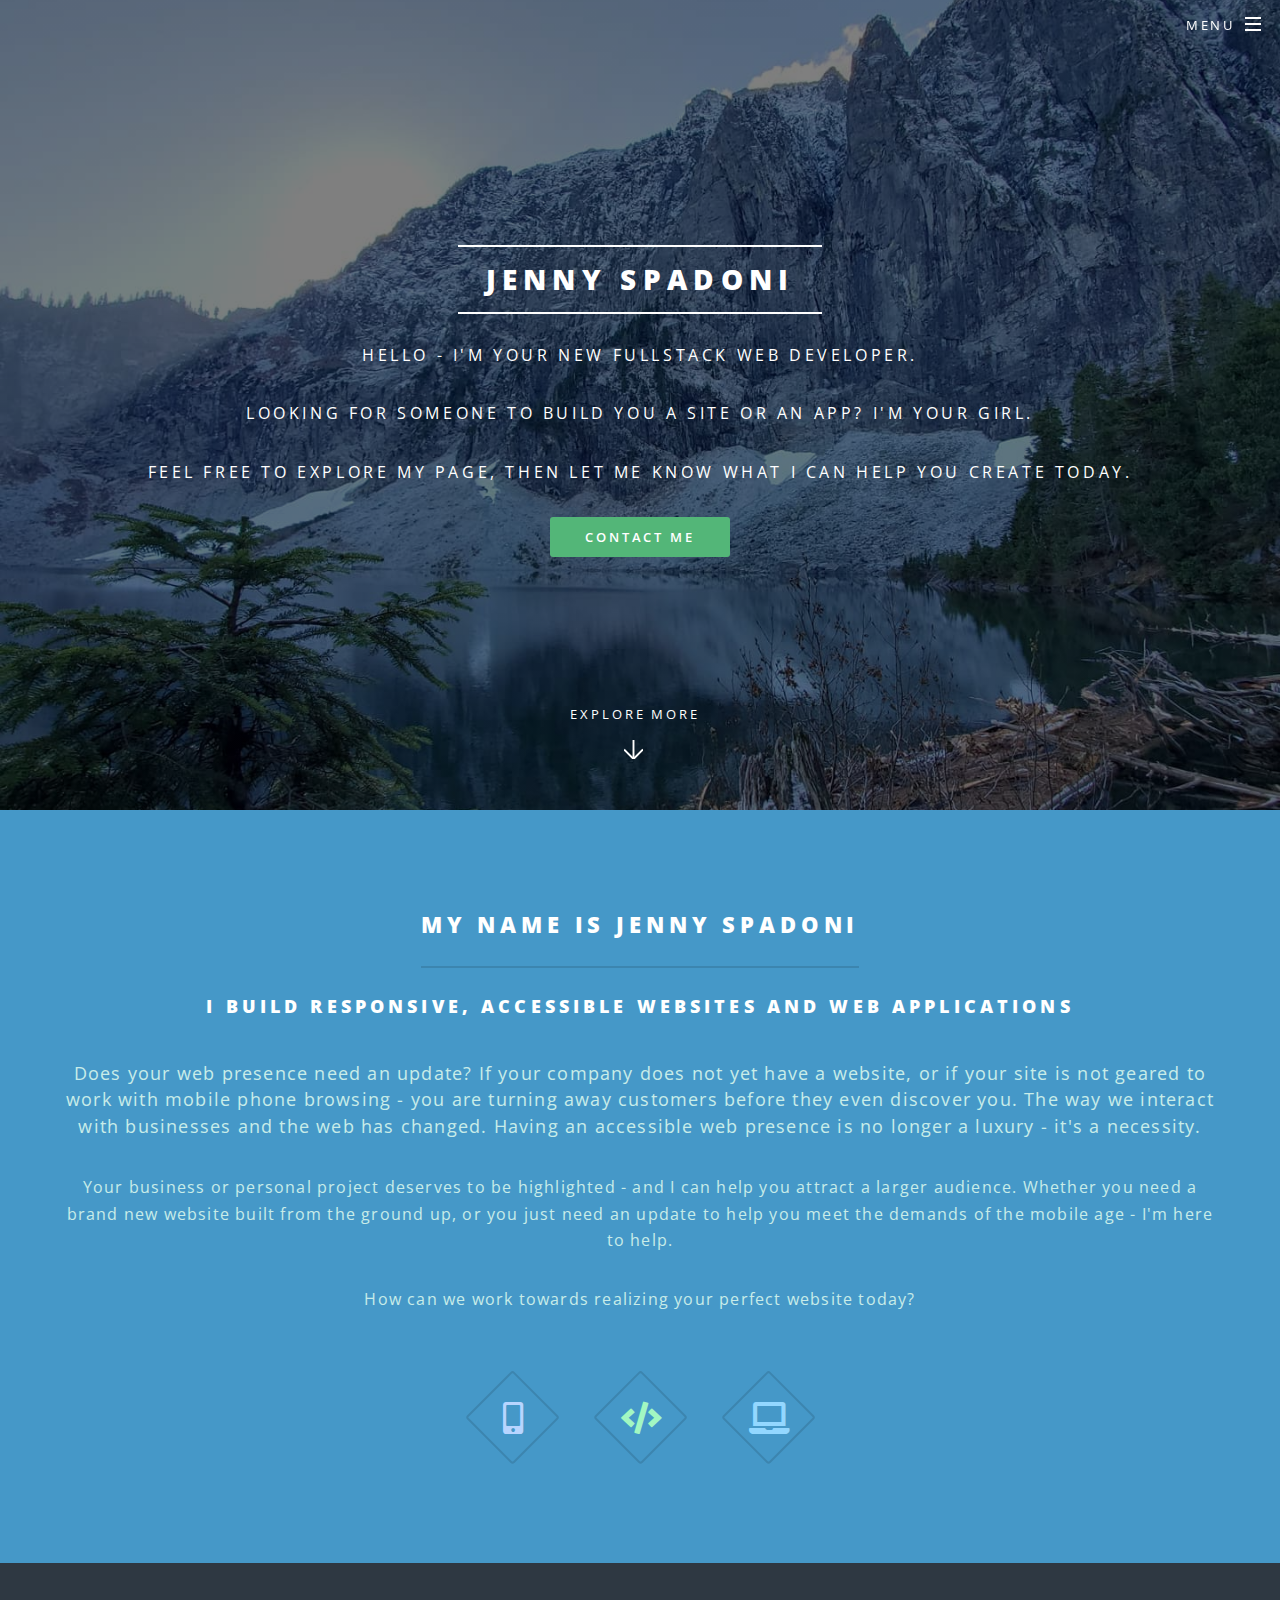
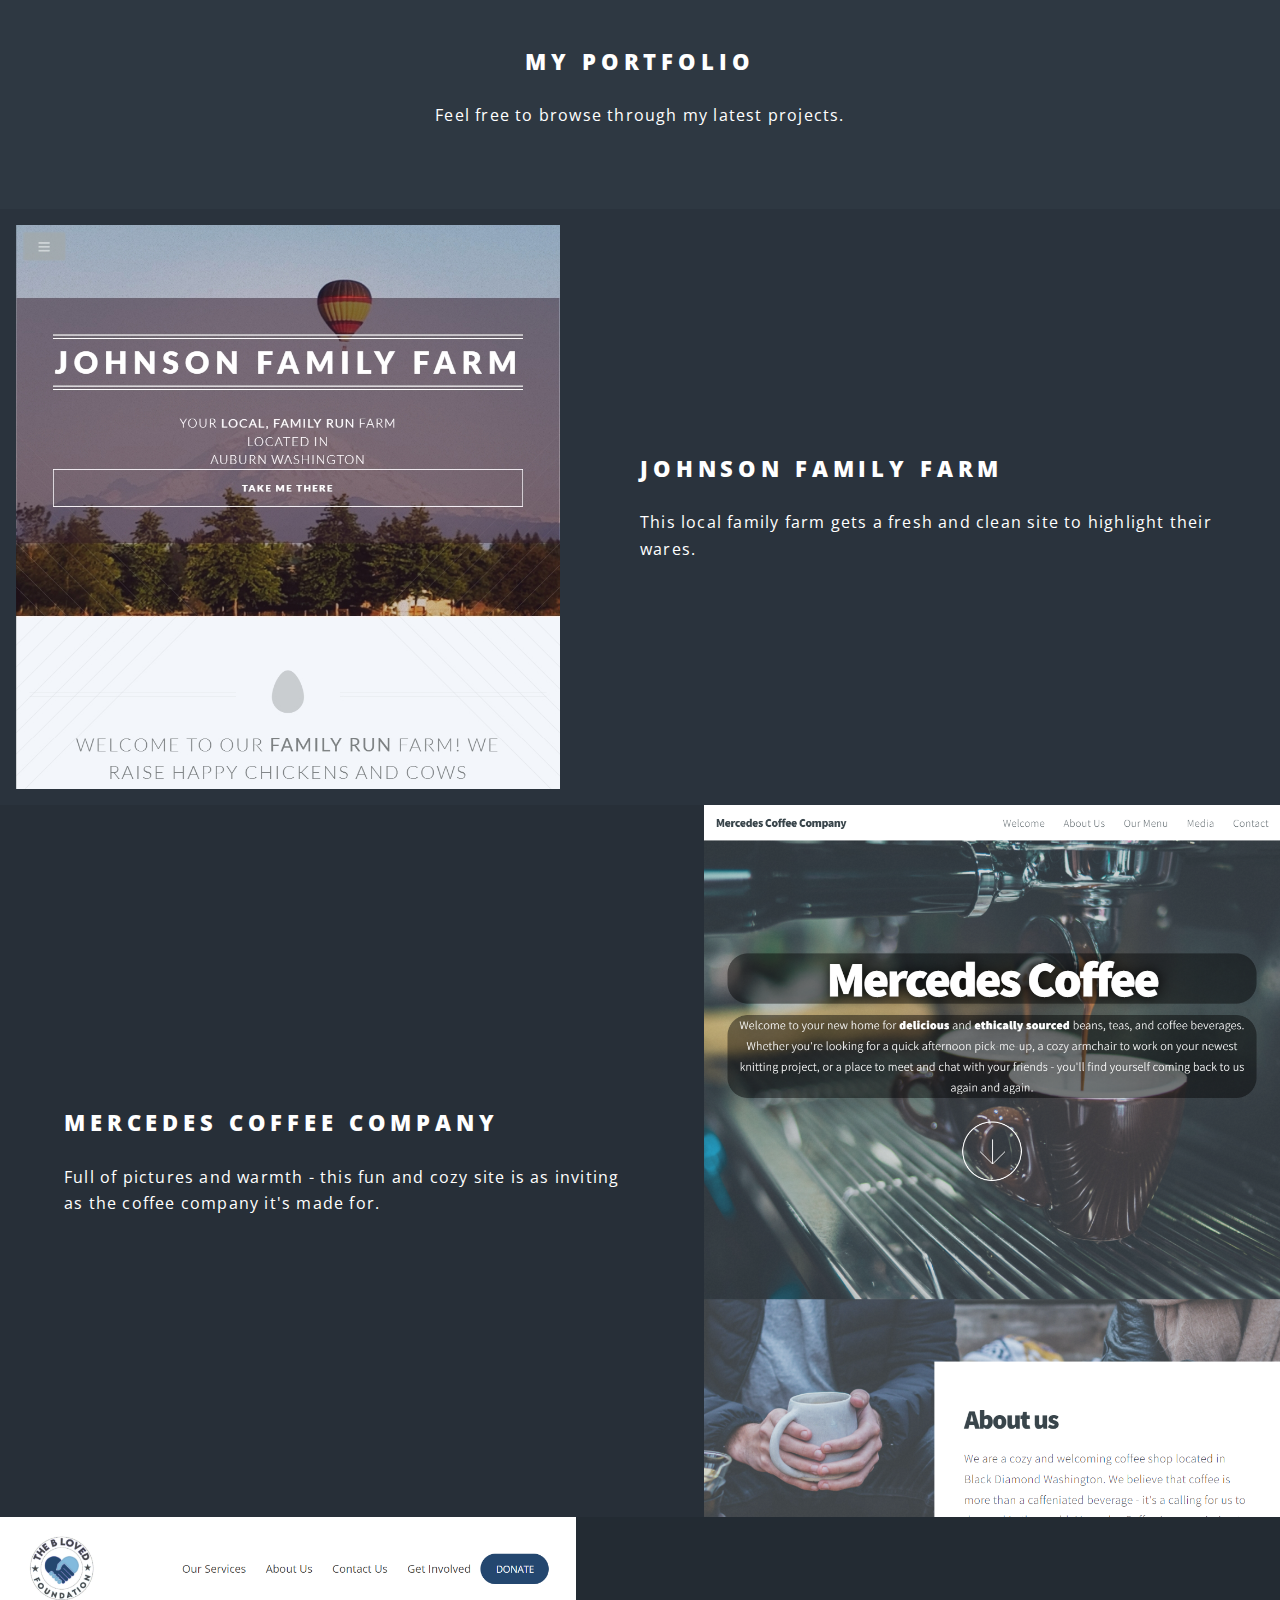
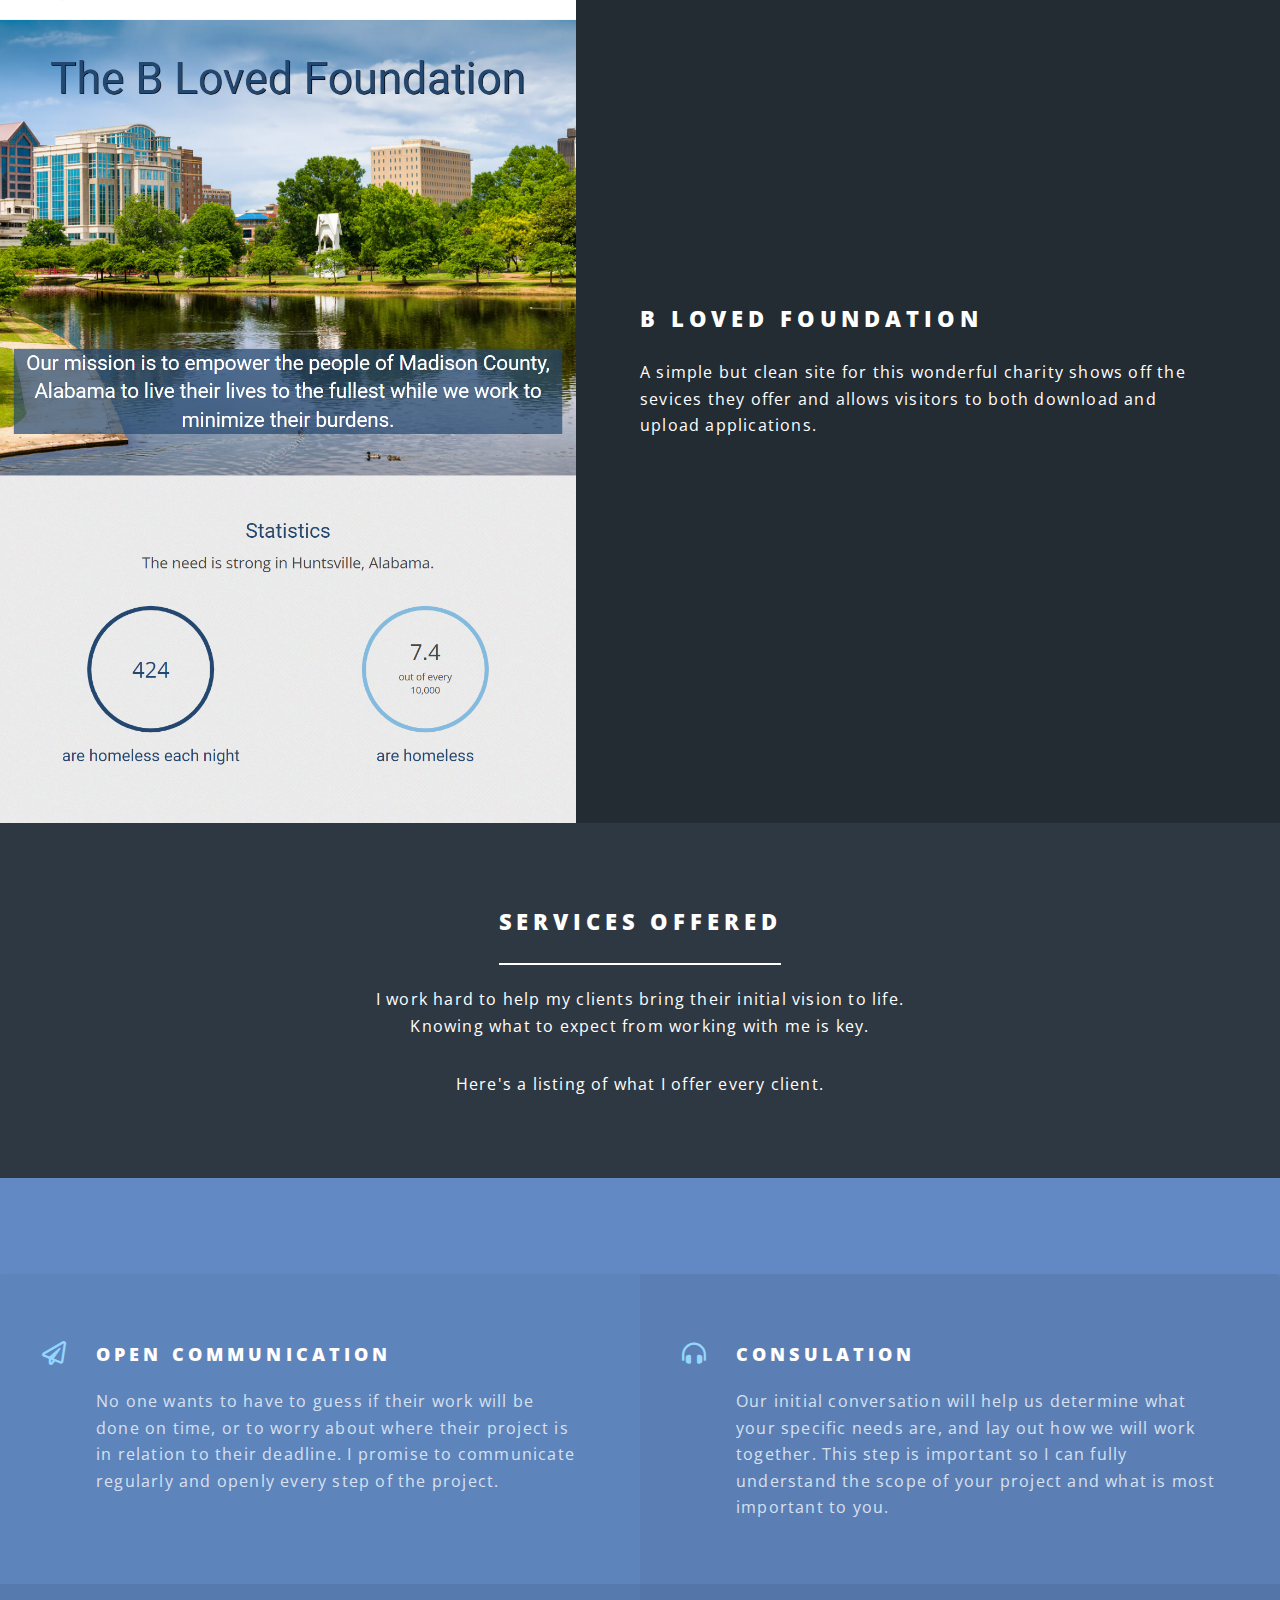
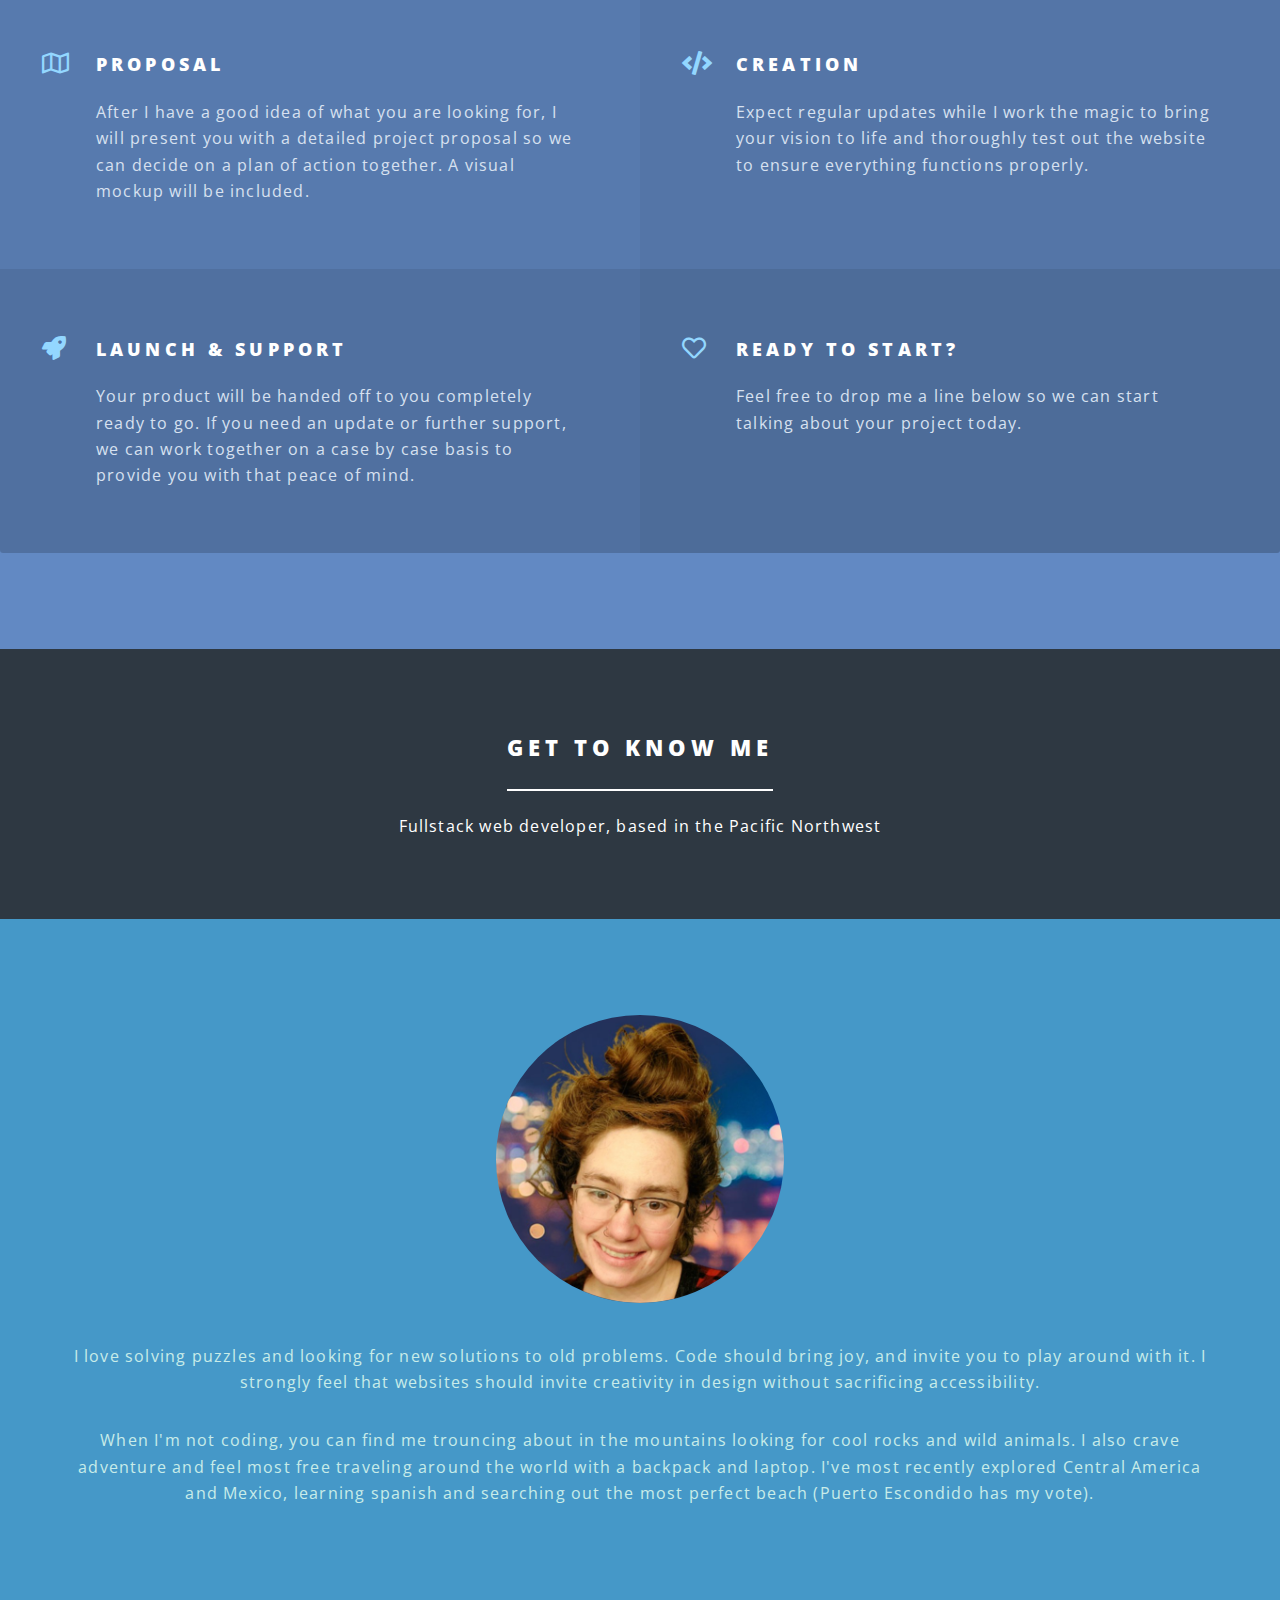
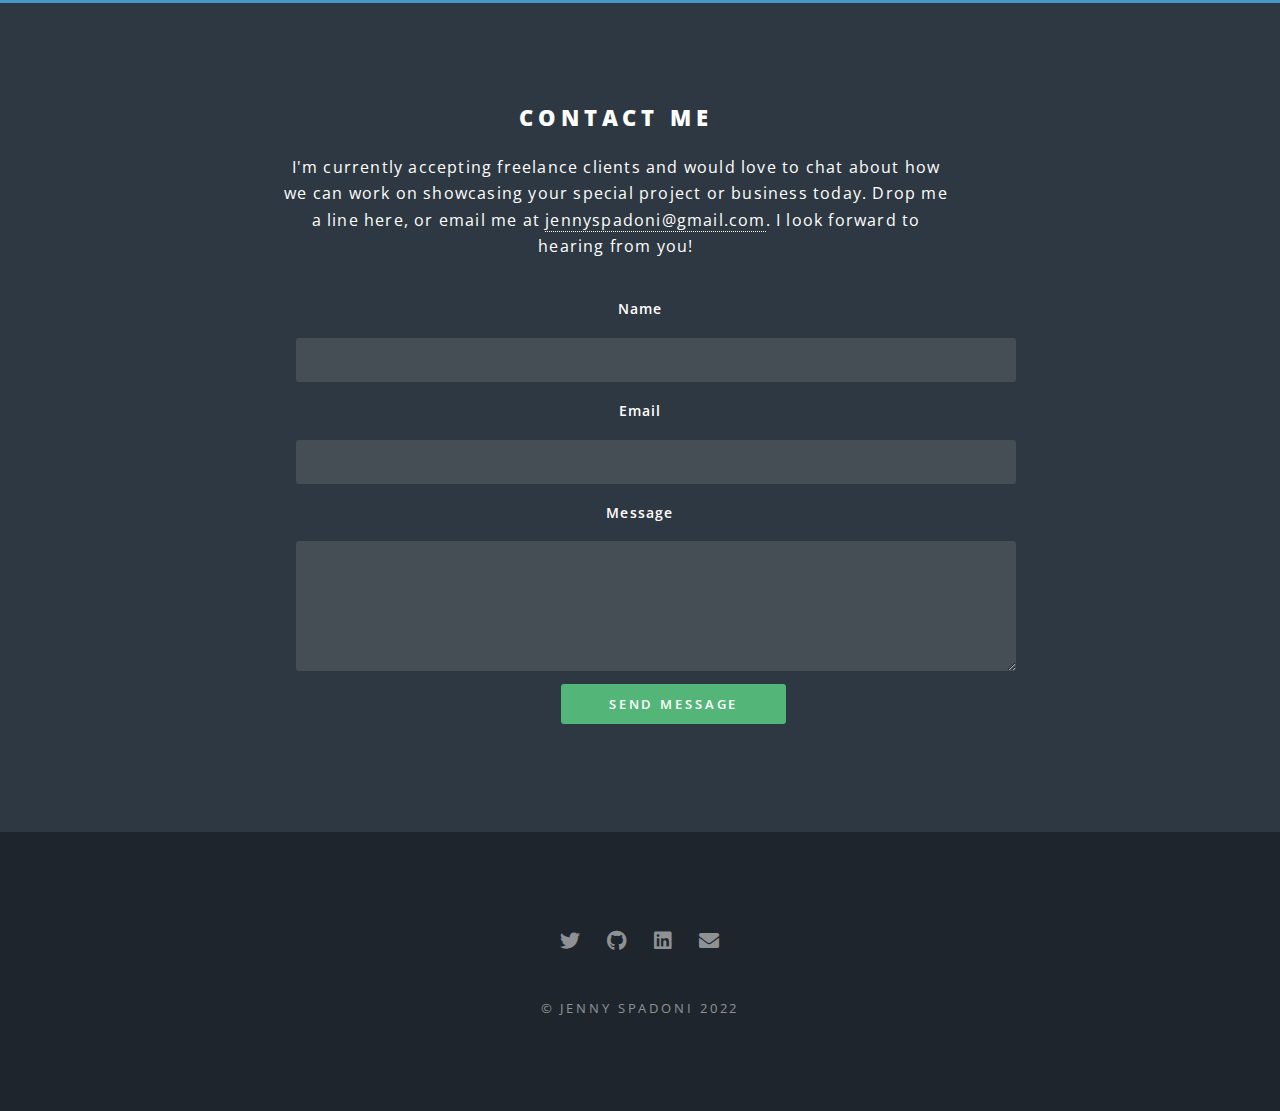
==== commit e7b25732: "Updated contact me links and fixed margin on the form text box" ====
--- a/index.html
+++ b/index.html
@@ -44,7 +44,7 @@
 						<div class="inner">
 							<h2>Jenny Spadoni</h2>
 							<p>Hello - I'm your new fullstack web developer.</p> 
-							<p>Need a site or an app made?</p> 
+							<p>Looking for someone to build you a site or an app? I'm your girl.</p> 
 							<p> Feel free to explore my page, then let me know what I can help you create today.</p>
 							<ul class="actions special">
 								<li><a href="#cta" class="button primary">Contact me</a></li>
@@ -62,7 +62,7 @@
 
 								<h3 class="noBorder">I build responsive, accessible websites and web applications</h3>
 
-								<p>Does your web presence need an update? If your company's website is not geared to work with mobile phone browsing, then you are turning away customers before they even get to your door. The way we interact with the web is changing, and having an accessible web presence is no longer a luxury - it's a necessity.</p>
+								<p>Does your web presence need an update? If your company does not yet have a website, or if your site is not geared to work with mobile phone browsing - you are turning away customers before they even discover you. The way we interact with businesses and the web has changed. Having an accessible web presence is no longer a luxury - it's a necessity.</p>
 
 								<p>Your business or personal project deserves to be highlighted - and I can help you attract a larger audience. Whether you need a brand new website built from the ground up, or you just need an update to help you meet the demands of the mobile age - I'm here to help. </p>
 
@@ -104,11 +104,21 @@
 							</div>
 						</section>
 						<section class="spotlight">
-							<div class="image"><img src="images/pic03.jpg" alt="" /></div><div class="content">
-								<h2>Bluff Brewing</h2>
-								<p>Brewery description.</p>
-							</div>
-						</section>
+							<div class="image"><a href="https://theblovedfoundation.org/">
+								<img src="images/BLovedFoundation.png" alt="A website broadly showing a city skyline"/></div>
+								<div class="content">
+								<h2>B Loved Foundation</h2>
+								<p>A simple but clean site for this wonderful charity shows off the sevices they offer and allows visitors to both download and upload applications.</p></a>
+							</div>
+						</section>
+						<!-- <section class="spotlight">
+							<div class="image"><a href="https://theblovedfoundation.org/">
+								<img src="images/BLovedFoundation.png" alt="A website broadly showing a city skyline"/></div>
+								<div class="content">
+								<h2>B Loved Foundation</h2>
+								<p>A simple but clean site for this wonderful charity shows off the sevices they offer and allows visitors to both download and upload applications.</p></a>
+							</div>
+						</section> -->
 					</section>
 
 				<!-- Three -->
@@ -163,10 +173,10 @@
 								<img class="roundPic" src="images/pfp.jpg" alt="">	
 							</div>
 							<p>
-								I love solving puzzles and looking for new solutions to old problems. Code should bring joy, and invite you to play around with it. I strongly feel that websites should invite creativity in design, but also should be highly accessible so anyone can use them.
+								I love solving puzzles and looking for new solutions to old problems. Code should bring joy, and invite you to play around with it. I strongly feel that websites should invite creativity in design without sacrificing accessibility.
 							</p>
 							<p>
-								When I'm not coding, you can find me trouncing about in the mountains looking for cool rocks and wild animals. I also love traveling around the world, and can be found with a backpack and laptop searching out new adventure. I've most recently wandered around Central America and Mexico, learning spanish and searching out the most perfect beach.
+								When I'm not coding, you can find me trouncing about in the mountains looking for cool rocks and wild animals. I also crave adventure and feel most free traveling around the world with a backpack and laptop. I've most recently explored Central America and Mexico, learning spanish and searching out the most perfect beach (Puerto Escondido has my vote).
 							</p>
 						</div>
 					</section>
@@ -177,7 +187,7 @@
 								<h2>Contact me</h2>
 								<p>I'm currently accepting freelance clients and would love to chat about how we can work on showcasing your special project or business today. Drop me a line here, or email me at <a href="mailto:jennyspadoni@gmail.com"> jennyspadoni@gmail.com</a>. I look forward to hearing from you!</p>
 							</header>
-							<form method="post" action="#" id="formHelp">
+							<form method="contact" data-netlify="true" id="formHelp">
 								<div class="fields">
 									<div class="field">
 										<label for="name">Name</label>
@@ -189,7 +199,7 @@
 									</div>
 									<div class="field">
 										<label for="message">Message</label>
-										<textarea name="message" id="message" rows="4"></textarea>
+										<textarea class= "margin" name="message" id="message" rows="4"></textarea>
 									</div>
 								</div>
 								<ul class="actions primary">
@@ -207,9 +217,9 @@
 					<footer id="footer">
 						<ul class="icons">
 							<li><a href="https://twitter.com/Jenny_Spadoni" class="icon brands fa-twitter"><span class="label">Twitter</span></a></li>
-							<!--<li><a href="#" class="icon brands fa-facebook-f"><span class="label">Facebook</span></a></li>
-							<li><a href="#" class="icon brands fa-instagram"><span class="label">Instagram</span></a></li>
-							 <li><a href="#" class="icon brands fa-dribbble"><span class="label">Dribbble</span></a></li> -->
+							<li><a href="https://github.com/Madasiaka" class="icon brands fa-github"><span class="label">Github</span></a></li>
+							<li><a href="https://www.linkedin.com/in/jennifer-spadoni/" class="icon brands fa-linkedin"><span class="label">LinkedIn</span></a></li>
+							<!-- <li><a href="#" class="icon brands fa-dribbble"><span class="label">Dribbble</span></a></li> -->
 							<li><a href="mailto:jennyspadoni@gmail.com" class="icon solid fa-envelope"><span class="label">Email</span></a></li>
 						</ul>
 						<ul class="copyright">
--- a/assets/css/main.css
+++ b/assets/css/main.css
@@ -4021,4 +4021,8 @@
 
 	.image.padding{
 		padding: 1em;
+	}
+
+	.margin {
+		margin: 0 0 0 1em;
 	}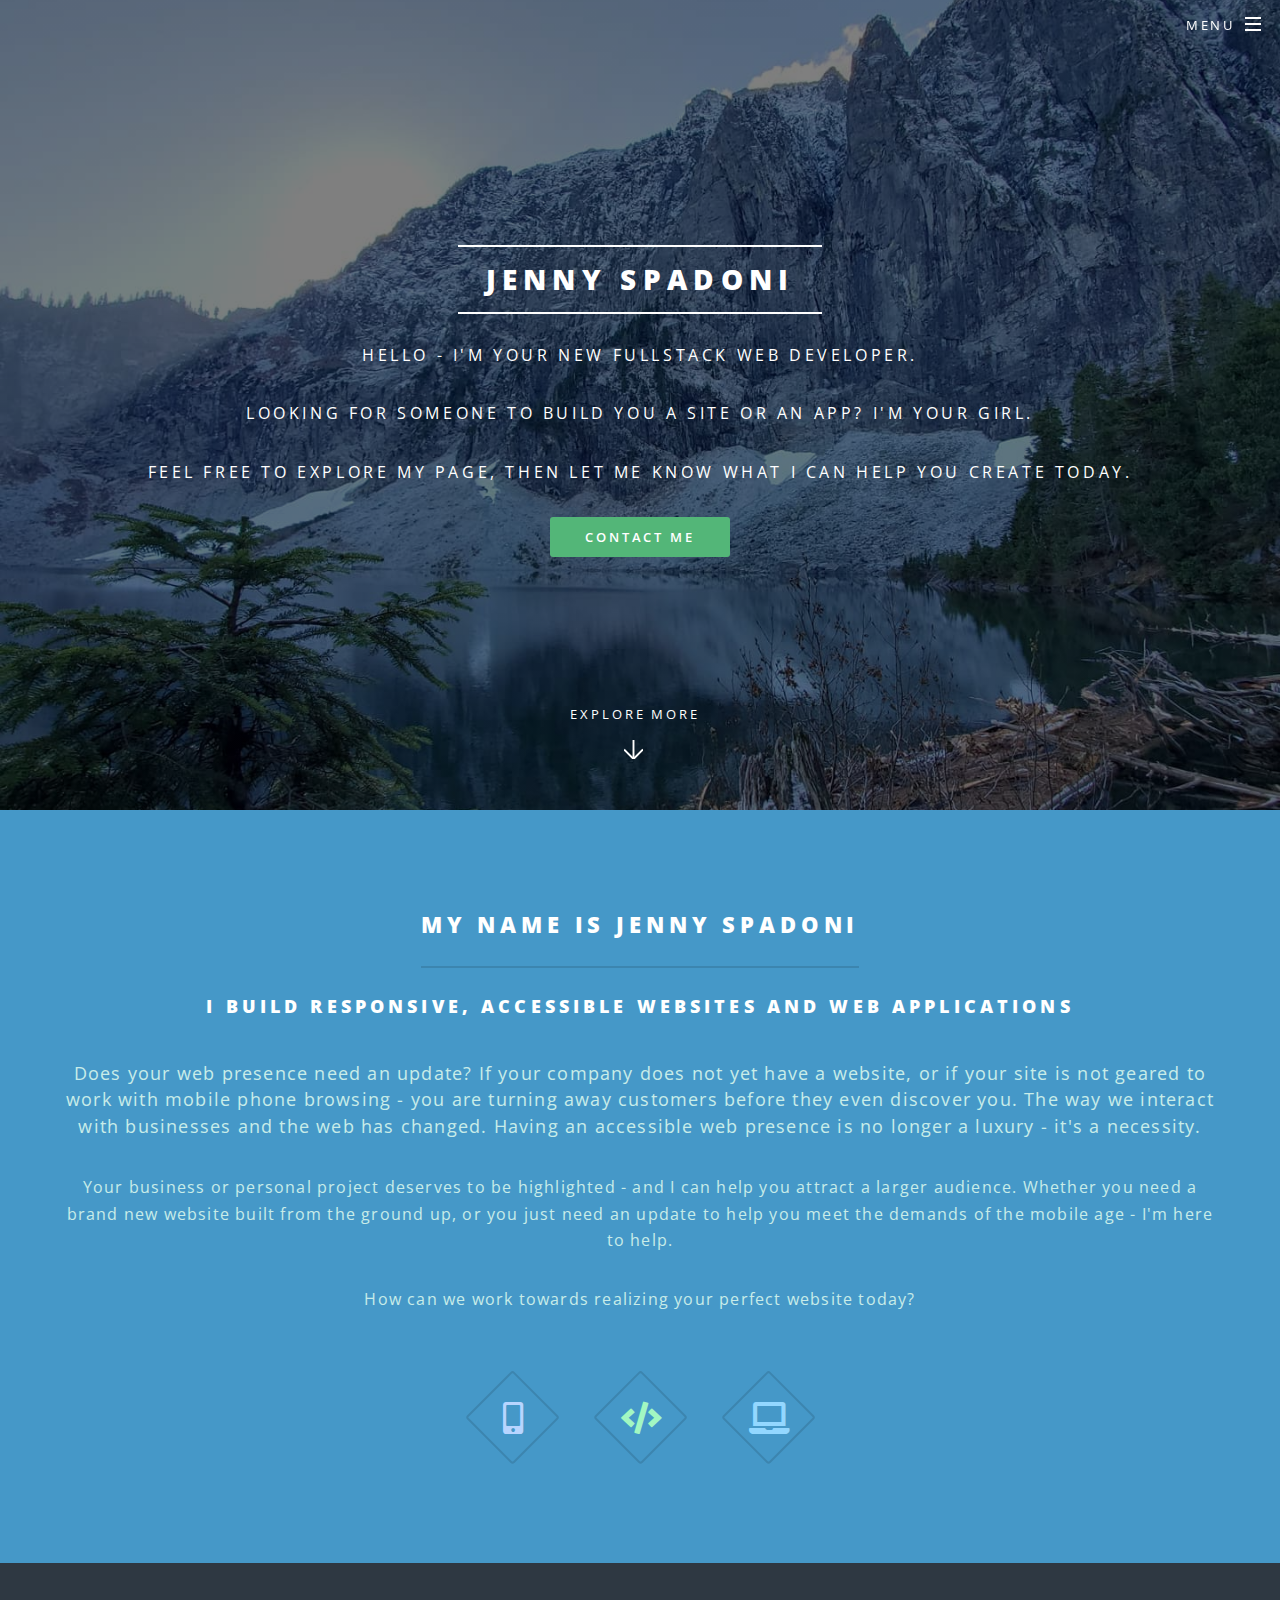
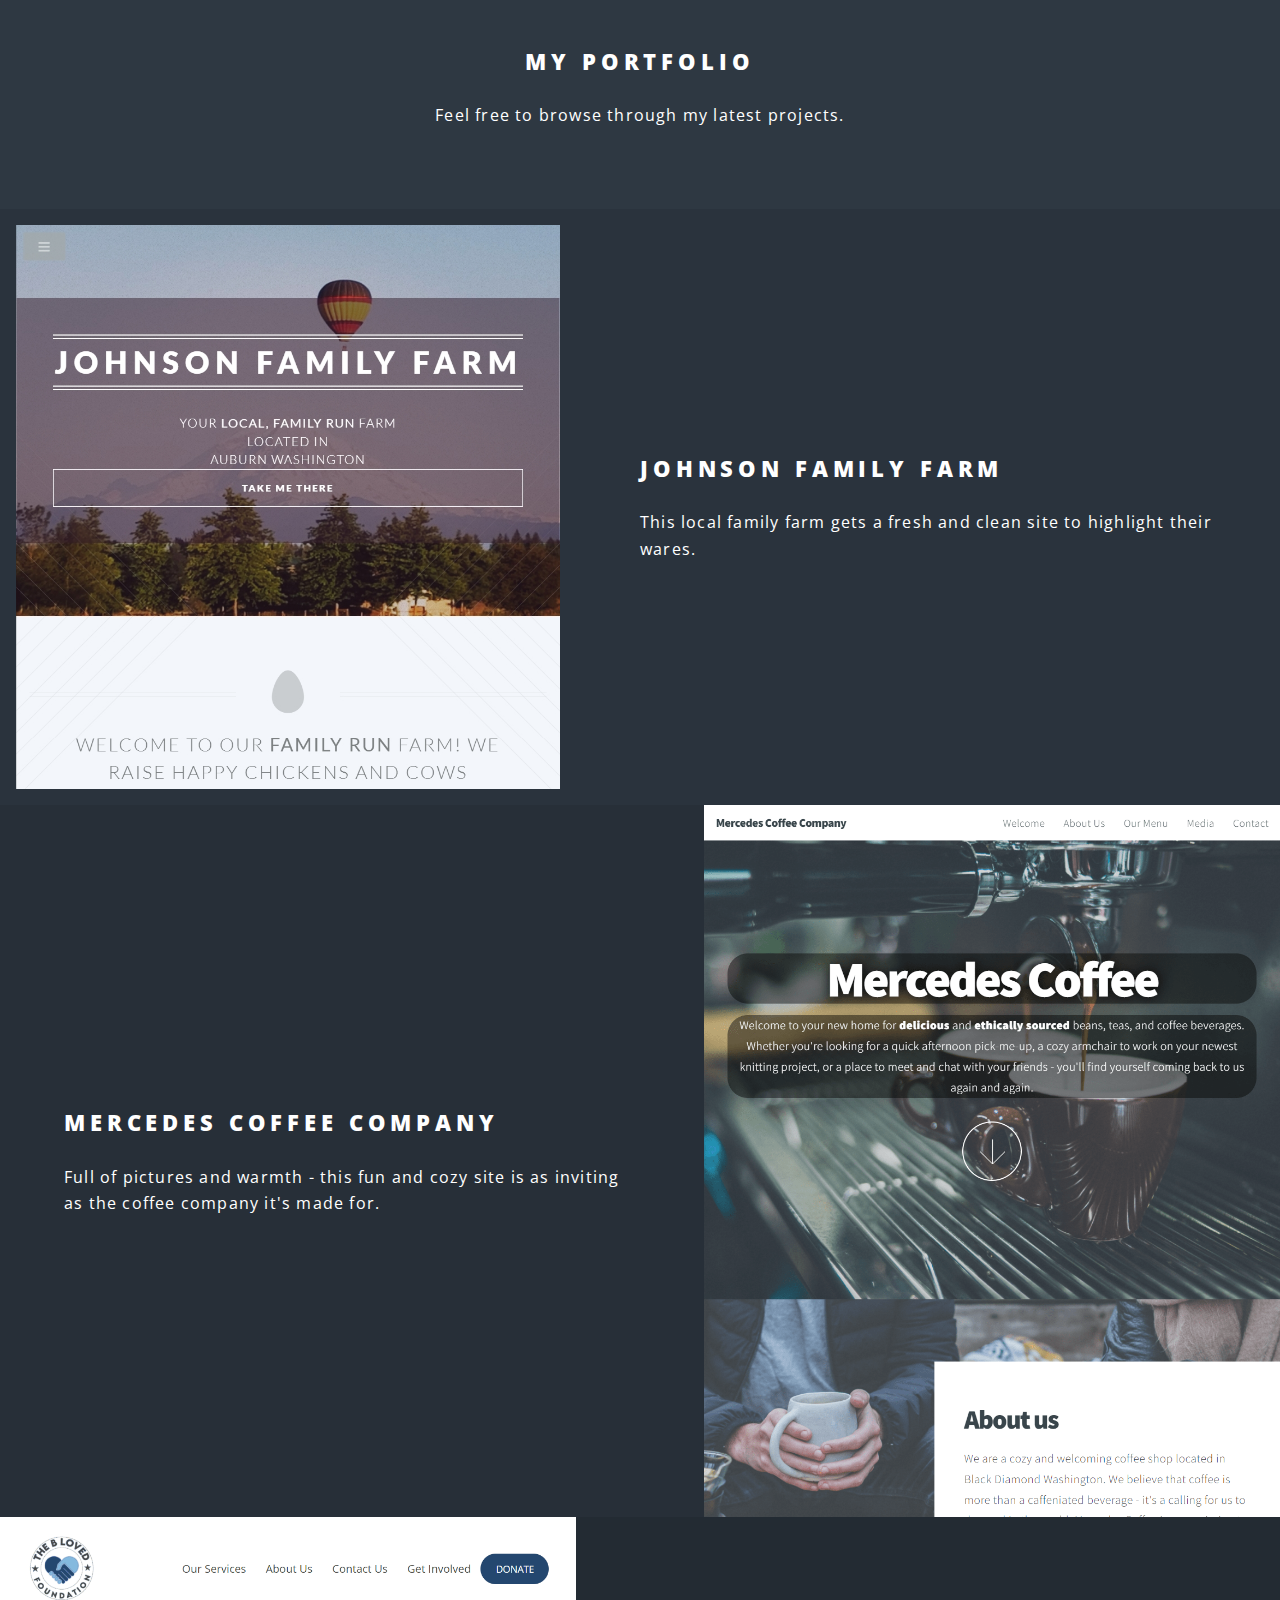
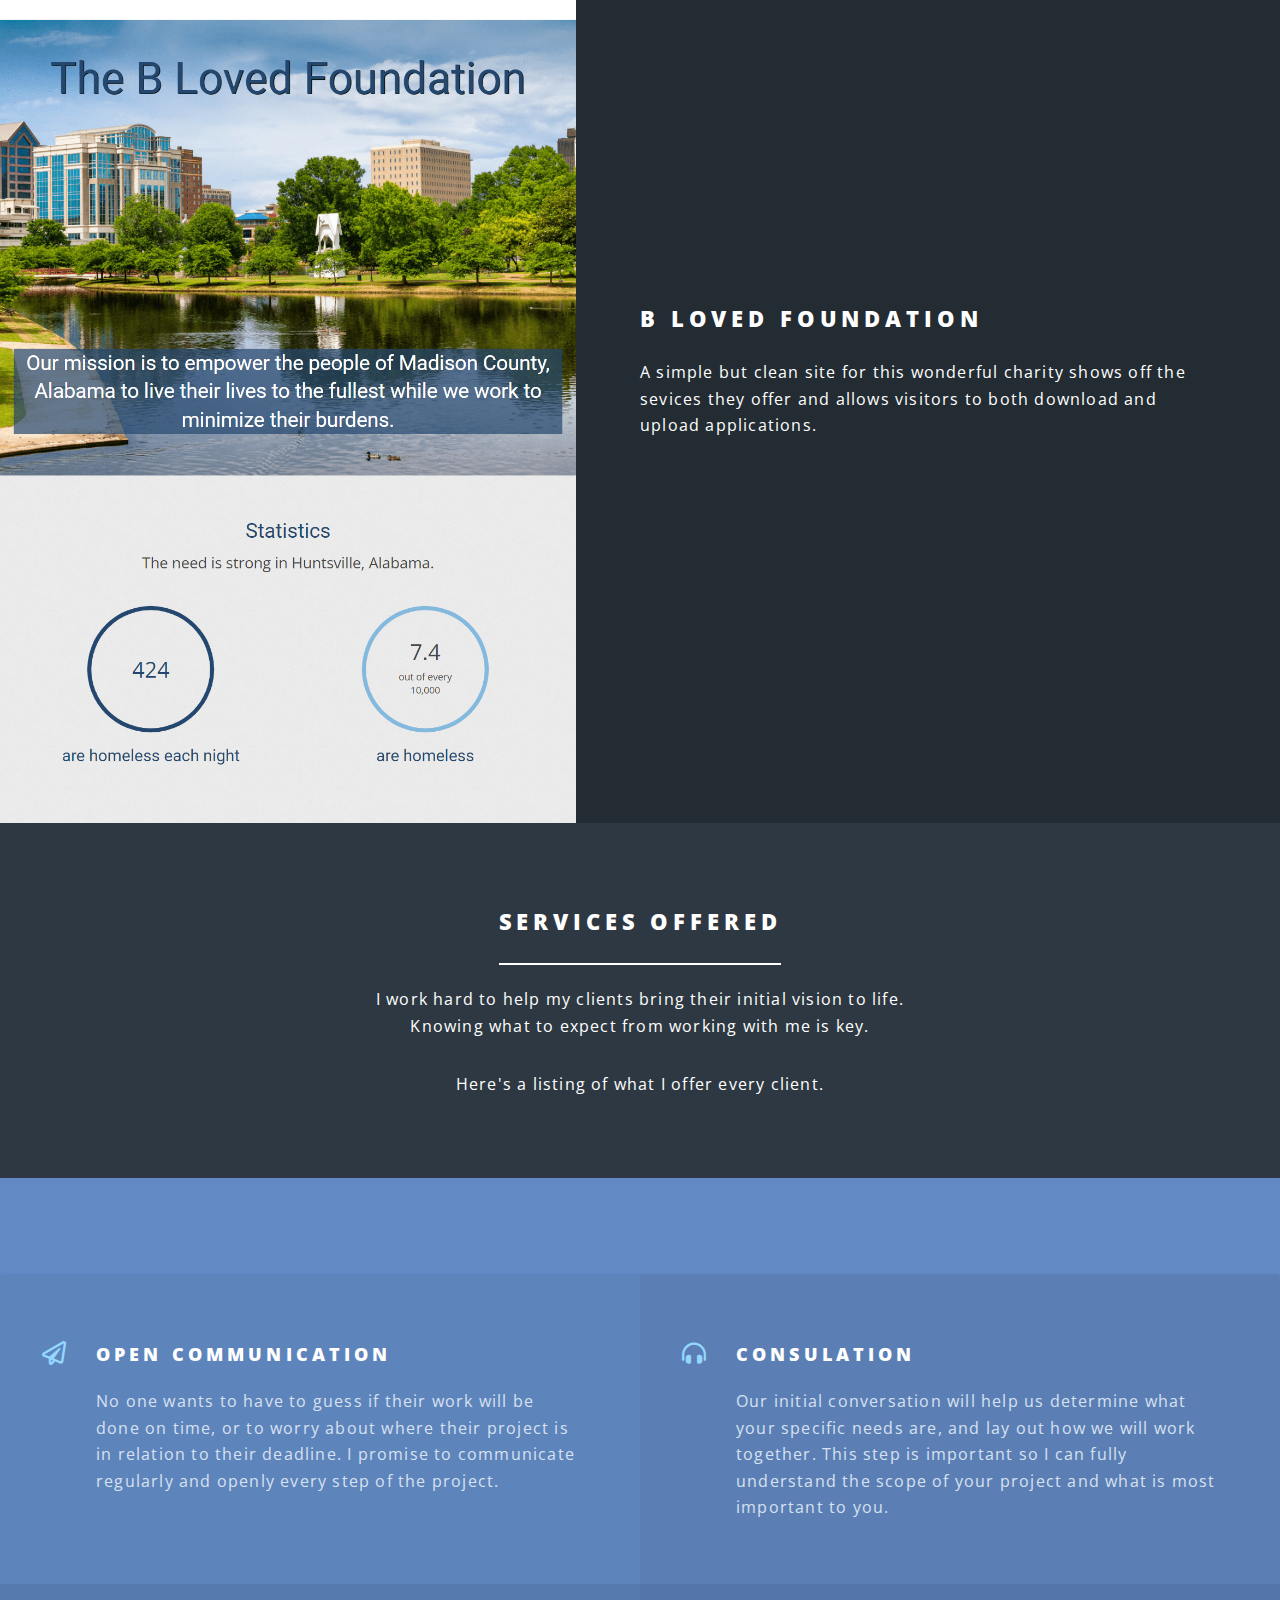
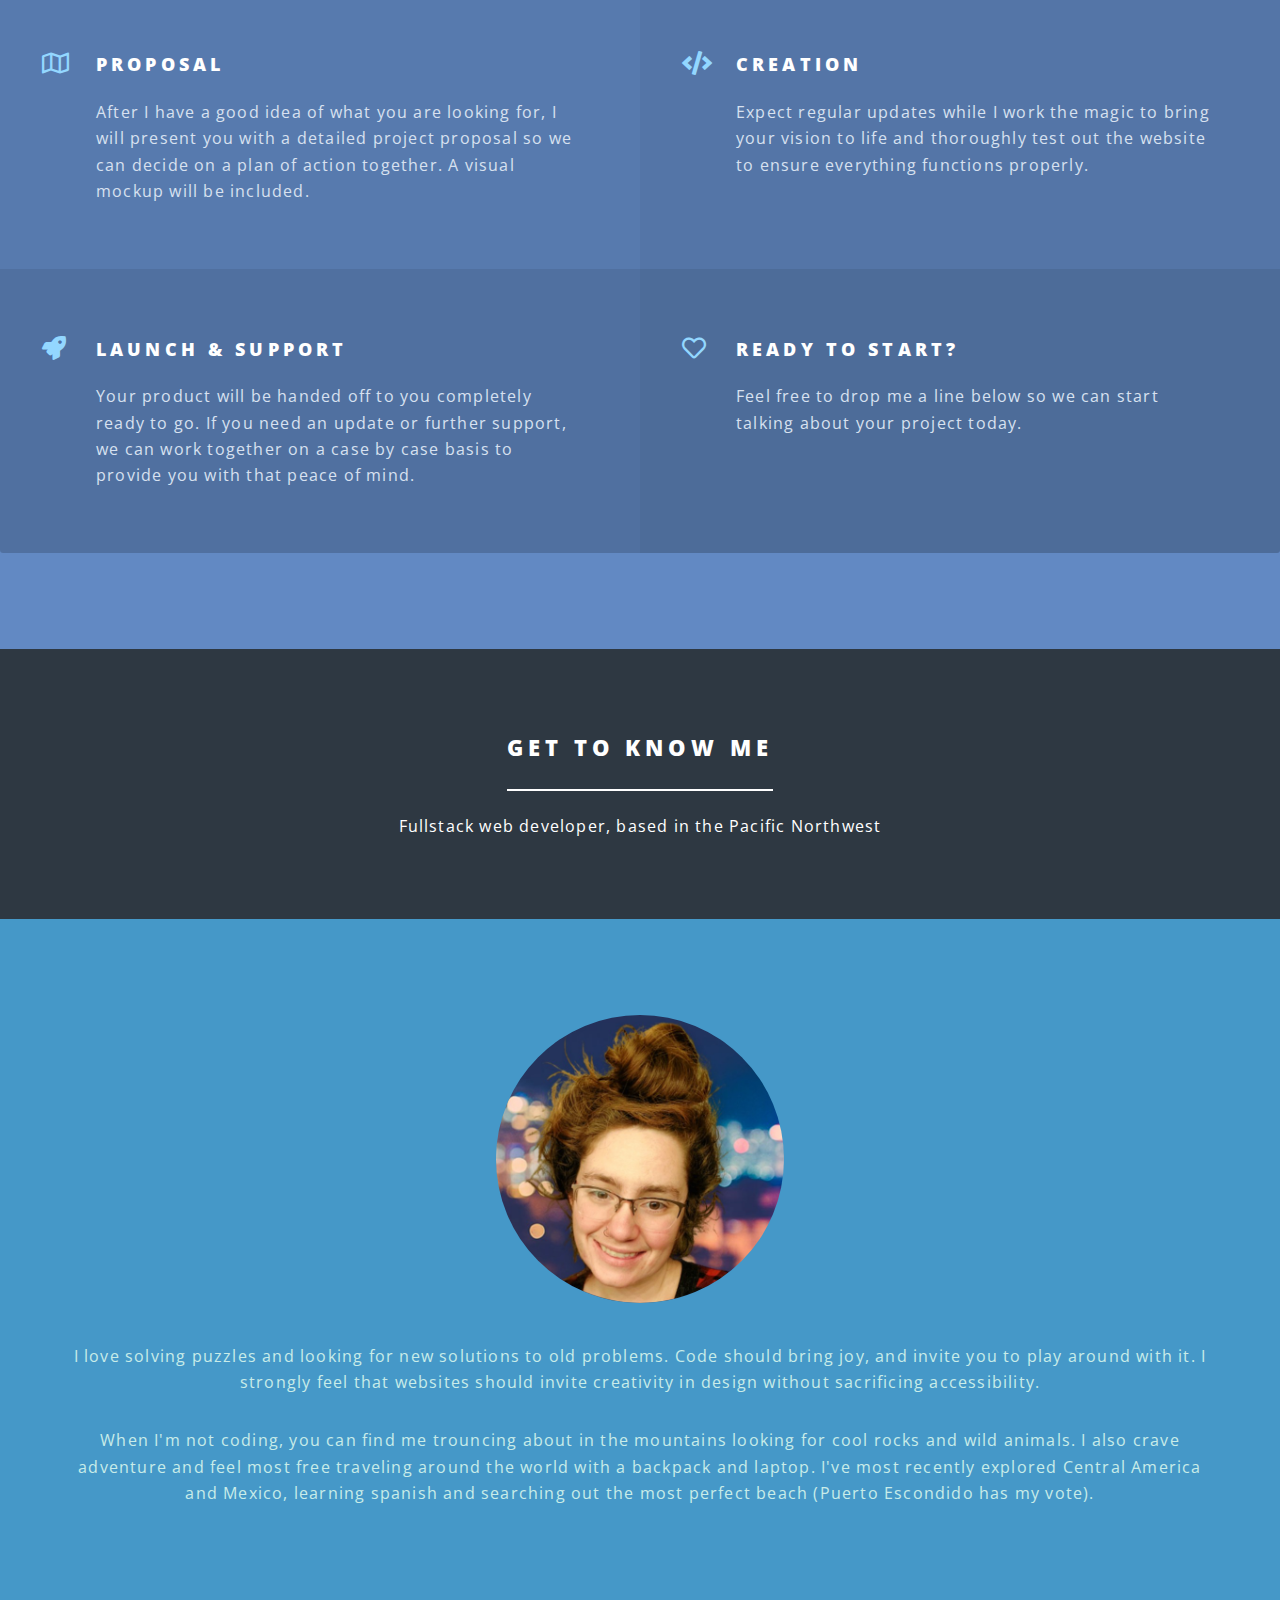
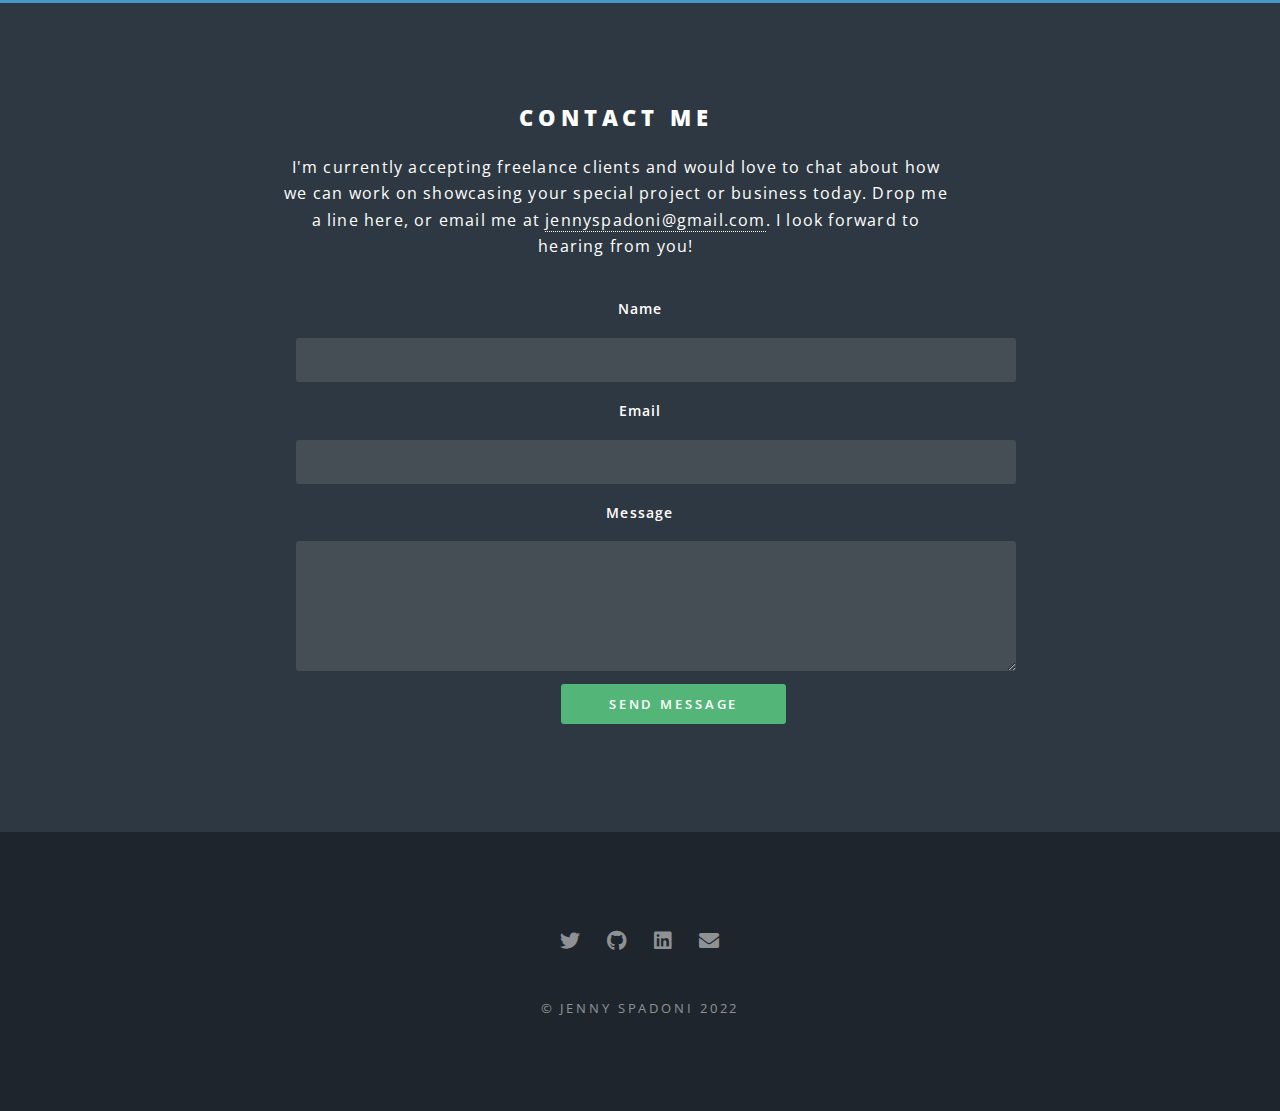
==== commit 55724449: "Reduced file size on portfolio external link pictures" ====
--- a/index.html
+++ b/index.html
@@ -8,7 +8,7 @@
 	<head>
 		<title>Jenny Spadoni</title>
 		<meta charset="utf-8" />
-		<meta name="viewport" content="width=device-width, initial-scale=1, user-scalable=no" />
+		<meta name="viewport" content="width=device-width, initial-scale=1, user-scalable=yes" />
 		<link rel="stylesheet" href="assets/css/main.css" />
 		<noscript><link rel="stylesheet" href="assets/css/noscript.css" /></noscript>
 	</head>
@@ -98,14 +98,14 @@
 						</section>
 						<section class="spotlight">
 							<div class="image"><a href="https://mercedescoffeecompany.netlify.app/">
-								<img src="images/MercedesCoffeeCompany.png" alt="A coffee company site with a large espresso machine" /></div><div class="content">
+								<img src="images/MercedesCoffeeCompany-min.png" alt="A coffee company site with a large espresso machine" /></div><div class="content">
 								<h2>Mercedes Coffee Company</h2>
 								<p>Full of pictures and warmth - this fun and cozy site is as inviting as the coffee company it's made for.</p></a>
 							</div>
 						</section>
 						<section class="spotlight">
 							<div class="image"><a href="https://theblovedfoundation.org/">
-								<img src="images/BLovedFoundation.png" alt="A website broadly showing a city skyline"/></div>
+								<img src="images/BLovedFoundation-min.png" alt="A website broadly showing a city skyline"/></div>
 								<div class="content">
 								<h2>B Loved Foundation</h2>
 								<p>A simple but clean site for this wonderful charity shows off the sevices they offer and allows visitors to both download and upload applications.</p></a>
@@ -187,7 +187,7 @@
 								<h2>Contact me</h2>
 								<p>I'm currently accepting freelance clients and would love to chat about how we can work on showcasing your special project or business today. Drop me a line here, or email me at <a href="mailto:jennyspadoni@gmail.com"> jennyspadoni@gmail.com</a>. I look forward to hearing from you!</p>
 							</header>
-							<form method="contact" data-netlify="true" id="formHelp">
+							<form method="POST" data-netlify="true" id="formHelp">
 								<div class="fields">
 									<div class="field">
 										<label for="name">Name</label>
